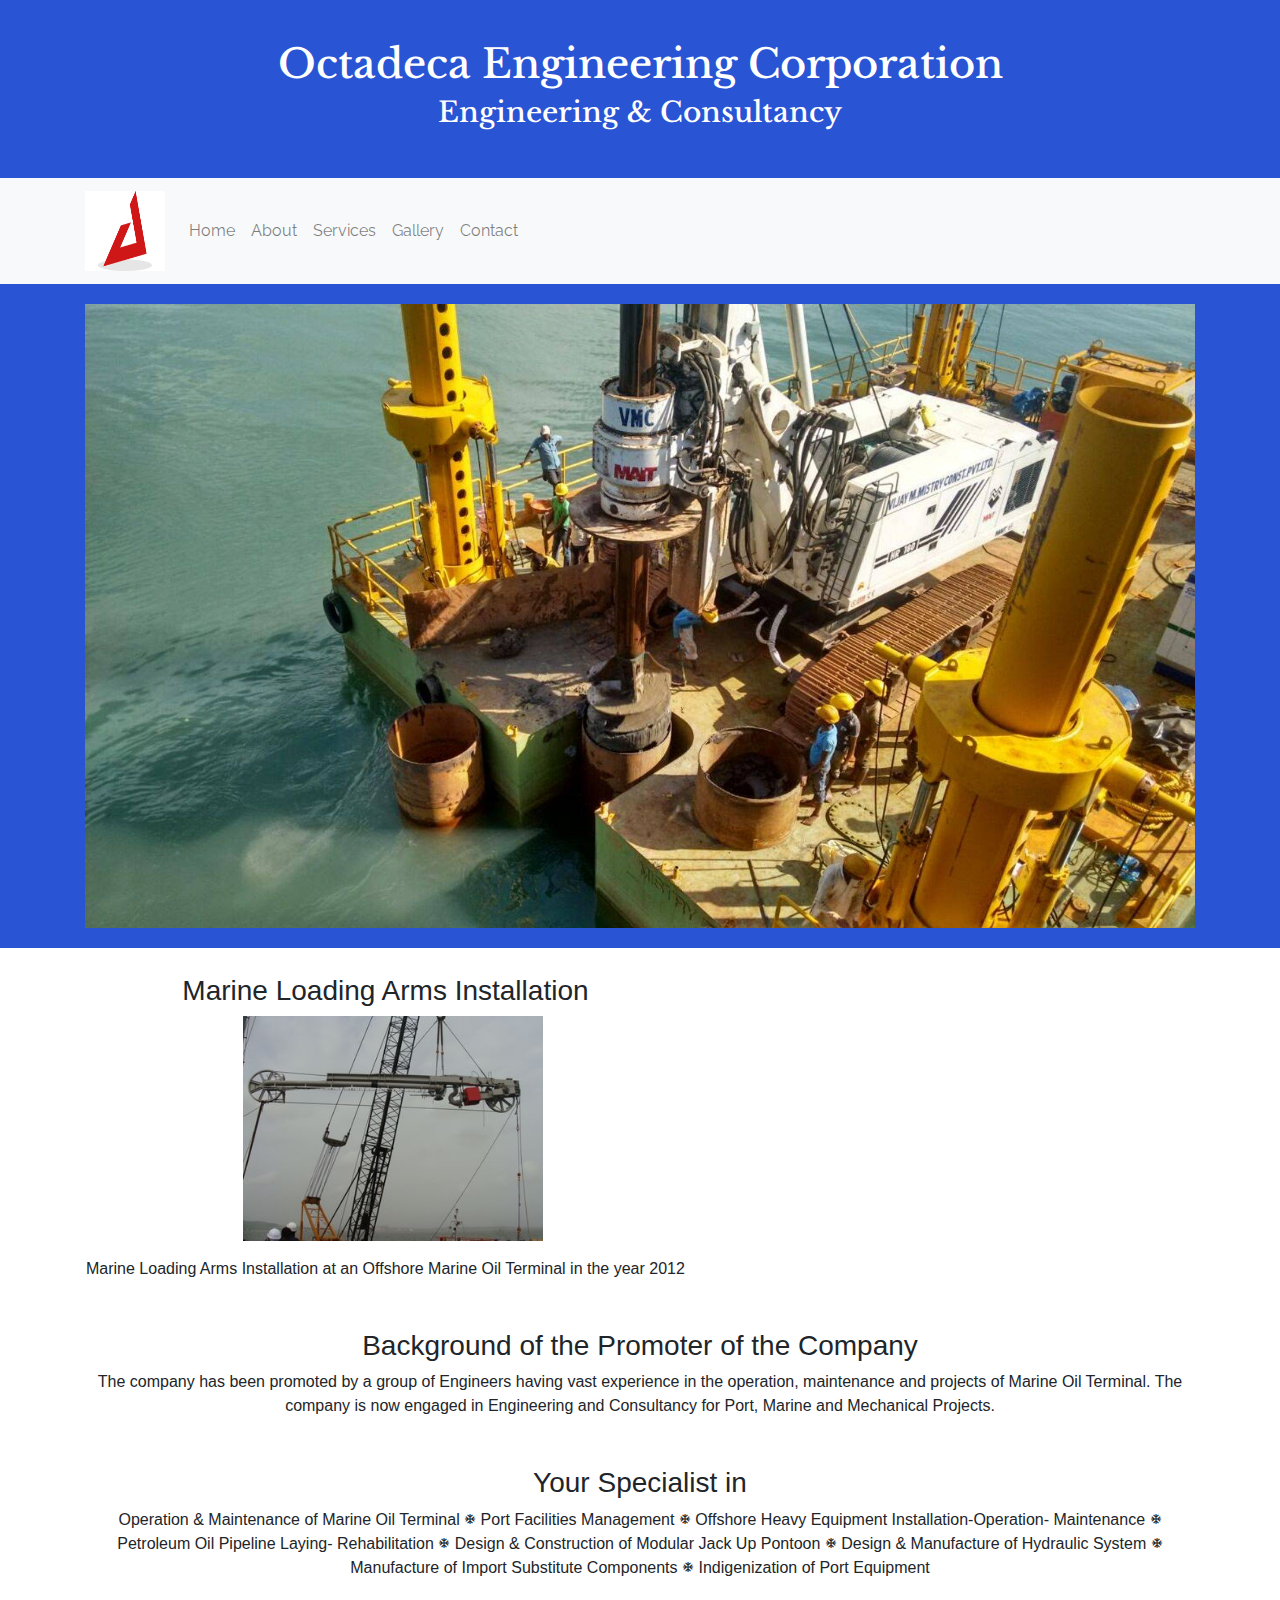
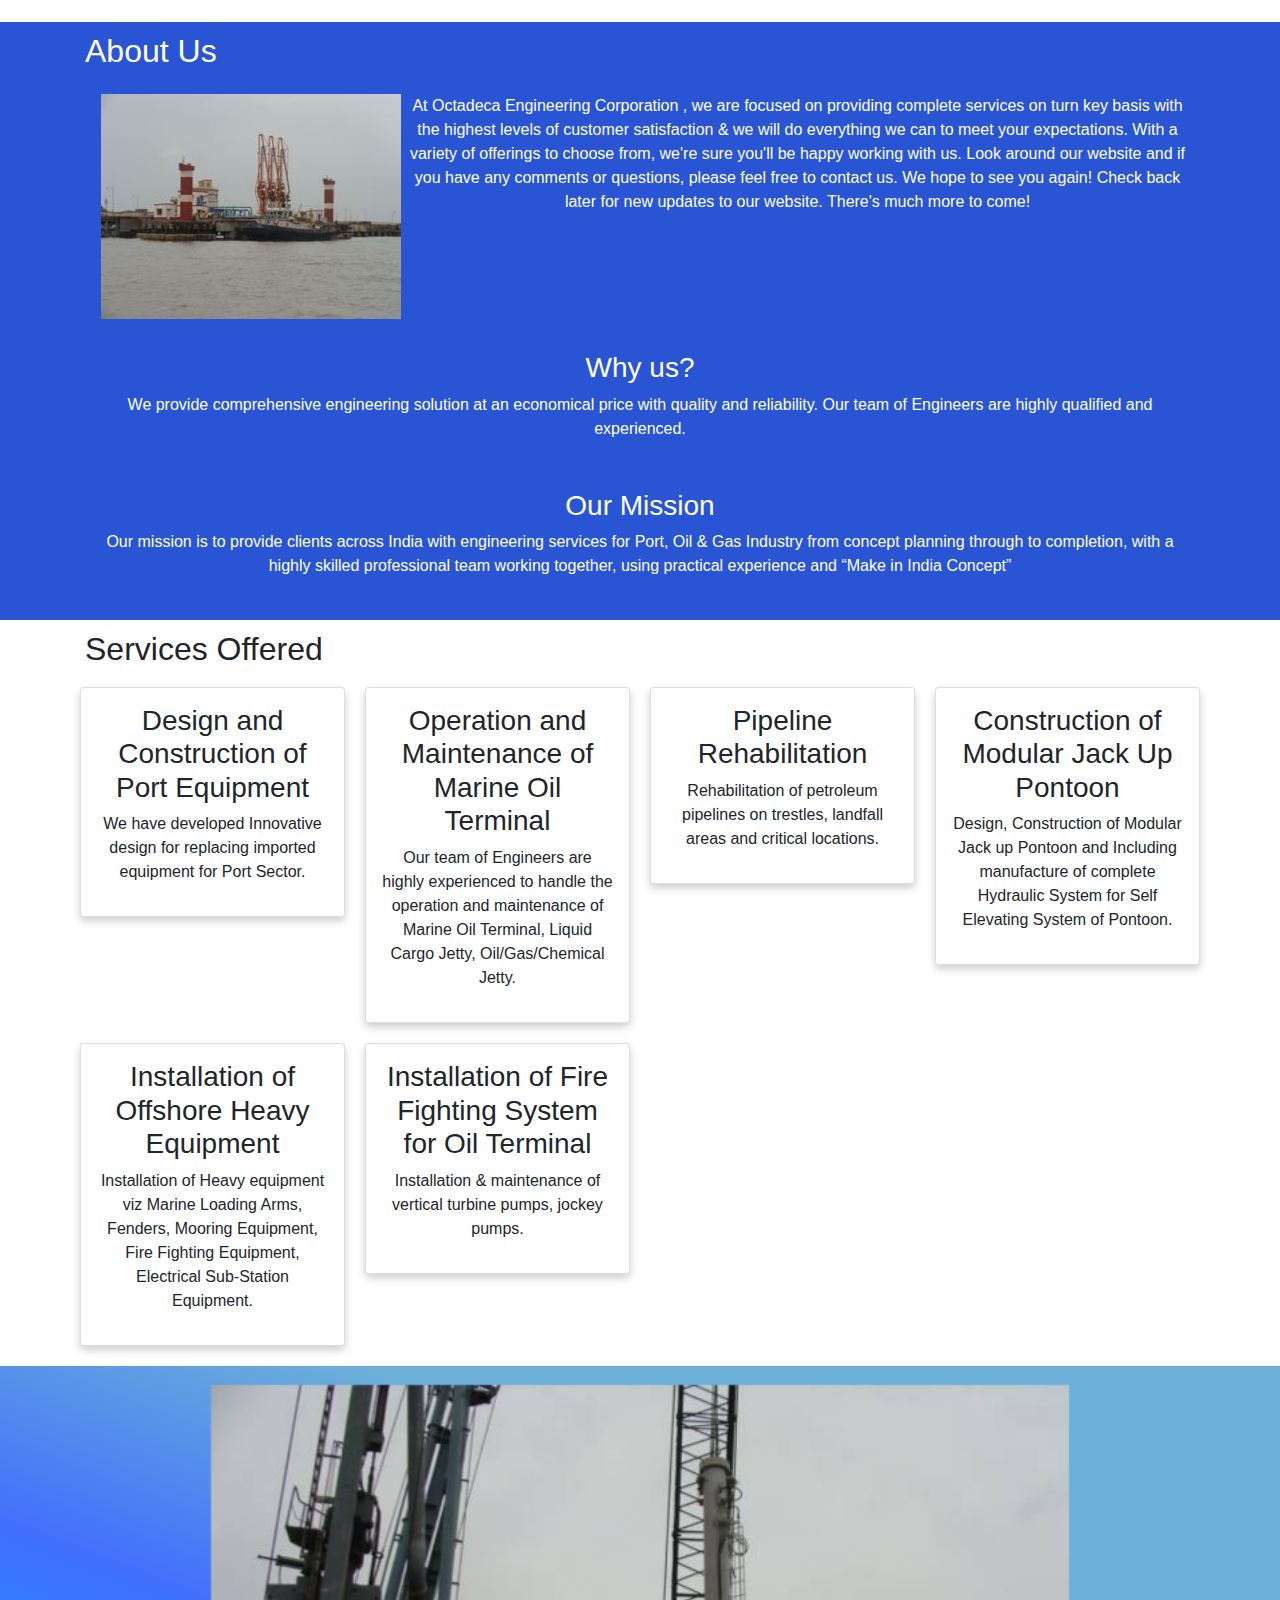
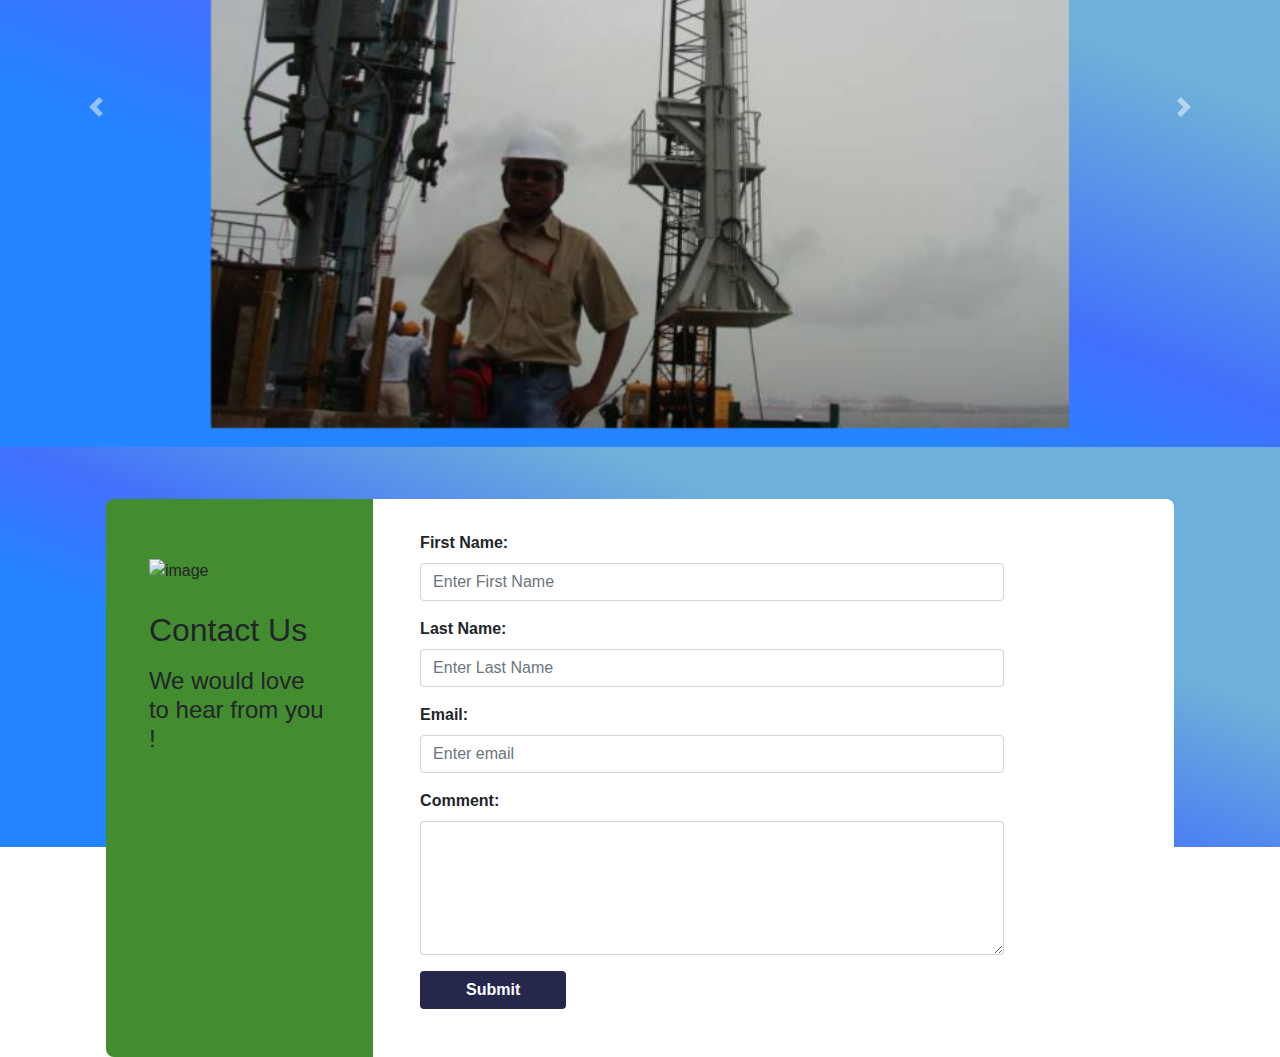
==== index.html @ ce5fb272 "updates" ====
<!DOCTYPE html>
<html lang="en-IN">

  <head>
    <link rel="icon" href="img\logo.GIF" type="image/x-icon" />
    <link rel="stylesheet" type="text/css" href="/css/style.css" />
    <!-- Google Materialize Icons-->
    <link
      href="https://fonts.googleapis.com/icon?family=Material+Icons|Material+Icons+Outlined|Material+Icons+Two+Tone|Material+Icons+Round|Material+Icons+Sharp"
      rel="stylesheet" />
    <!-- Google fonts -->
    <link
      href="https://fonts.googleapis.com/css2?family=Libre+Baskerville:ital,wght@0,400;0,700;1,400&family=Raleway:wght@300;400;600;900&display=swap"
      rel="stylesheet">

    <!-- css -->
    <link rel="stylesheet" href="https://maxcdn.bootstrapcdn.com/bootstrap/4.0.0/css/bootstrap.min.css"
      integrity="sha384-Gn5384xqQ1aoWXA+058RXPxPg6fy4IWvTNh0E263XmFcJlSAwiGgFAW/dAiS6JXm" crossorigin="anonymous">
    <link href="https://maxcdn.bootstrapcdn.com/bootstrap/4.1.1/css/bootstrap.min.css" rel="stylesheet"
      id="bootstrap-css">
    <link rel="stylesheet" href="style.css">

    <!-- fontawesome -->
    <link rel="stylesheet" href="https://use.fontawesome.com/releases/v5.13.1/css/all.css"
      integrity="sha384-xxzQGERXS00kBmZW/6qxqJPyxW3UR0BPsL4c8ILaIWXva5kFi7TxkIIaMiKtqV1Q" crossorigin="anonymous">

    <title>Octadeca Engineering Corporation</title>
    <meta charset="UTF-8" />
    <meta name="description" content="Business website" />
    <meta name="keywords" content="Octadeca, Engineering, Consultancy" />
    <meta name="author" content="imagine wolf tech" />
    <meta name="viewport" content="width=device-width, initial-scale=1.0" />
  </head>

  <body>

    <!-- Heading bar-->
    <div class="bluebg">
      <header id="home" class="container center ">
        <h1>Octadeca Engineering Corporation</h1>
        <h3>Engineering & Consultancy</h3>
      </header>
    </div>

    <!-- Nav bar -->
    <nav class="navbar navbar-expand-lg navbar-light bg-light">
      <div class="container">
        <a class="navbar-brand" href="#"><img src="img\logo.GIF" width="80" height="80" class="d-inline-block align-top"
            alt=""></a>
        <button class="navbar-toggler" type="button" data-toggle="collapse" data-target="#navbarNav"
          aria-controls="navbarNav" aria-expanded="false" aria-label="Toggle navigation">
          <span class="navbar-toggler-icon"></span>
        </button>
        <div class="collapse navbar-collapse" id="navbarNav">
          <ul class="navbar-nav">
            <li class="nav-item">
              <a class="nav-link" href="#home">Home</a>
            </li>
            <li class="nav-item">
              <a class="nav-link" href="#about">About</a>
            </li>
            <li class="nav-item">
              <a class="nav-link" href="#services">Services</a>
            </li>
            <li class="nav-item">
              <a class="nav-link" href="#gallery">Gallery</a>
            </li>
            <li class="nav-item">
              <a class="nav-link" href="#contact">Contact</a>
            </li>
          </ul>
        </div>
      </div>
    </nav>

    <!-- Home Image-->
    <div class="bluebg">
      <div class="container ">
        <img src="img\home.jpg" alt="home" class="hero-image">
      </div>
    </div>

    <!-- Home Block-->
    <div class="whitebg">
      <div class="container ">

        <div class="row">
          <div class="element">
            <h3>Marine Loading Arms Installation</h3>
            <p><img src="img\mlai.jpg" alt="" style="width:50%;height:auto;margin-left:15px;">
            <figcaption>Marine
              Loading Arms Installation at an Offshore Marine Oil Terminal in the year 2012</figcaption>
            </p>
          </div>
          <div class="element">
            <h3>Background of the Promoter of the Company</h3>
            <p>The company has been promoted by a group of Engineers having vast experience in the operation,
              maintenance
              and
              projects of Marine Oil Terminal. The company is now engaged in Engineering and Consultancy for Port,
              Marine
              and
              Mechanical Projects.</p>
          </div>

          <div class="element">
            <h3>Your Specialist in</h3>
            <p>Operation & Maintenance of Marine Oil Terminal <i class="material-icons sharp md-12">ac_unit</i> Port
              Facilities Management <i class="material-icons sharp md-12">ac_unit</i> Offshore Heavy Equipment
              Installation-Operation- Maintenance <i class="material-icons sharp md-12">ac_unit</i> Petroleum Oil
              Pipeline Laying- Rehabilitation <i class="material-icons sharp md-12">ac_unit</i> Design & Construction
              of Modular Jack Up Pontoon <i class="material-icons sharp md-12">ac_unit</i> Design & Manufacture of
              Hydraulic System <i class="material-icons sharp md-12">ac_unit</i> Manufacture of Import Substitute
              Components
              <i class="material-icons sharp md-12">ac_unit</i> Indigenization of Port Equipment</p>
          </div>
        </div>
      </div>
    </div>

    <!-- About Block-->
    <div class="bluebg">
      <div id="about" class="container">
        <h2>About Us</h2>
        <div class="row">
          <div class="elementblue">
            <p><img class="img-left" src="img\about.jpg" alt="" style="width:auto;height:auto;margin-left:15px;">At
              Octadeca
              Engineering Corporation , we are focused on providing complete services on turn key basis with
              the
              highest levels of customer satisfaction & we will do everything we can to meet your

              expectations. With a variety of offerings to choose from, we're sure you'll be happy working with us. Look
              around our website and if you have any comments or questions, please feel free to contact us. We hope to
              see
              you
              again! Check back later for new updates to our website. There's much more to come!</p>
          </div>

          <div class="elementblue">
            <h3>Why us?</h3>
            <p>We provide comprehensive engineering solution at an economical price with quality and reliability. Our
              team
              of
              Engineers are highly qualified and experienced.</p>
          </div>

          <div class="elementblue">
            <h3>Our Mission</h3>
            <p>Our mission is to provide clients across India with engineering services for Port, Oil & Gas Industry
              from
              concept planning through to completion, with a highly skilled professional team working together, using
              practical experience and “Make in India Concept”</p>
          </div>
        </div>
      </div>
    </div>

    <!-- Services Block-->
    <div class="whitebg">
      <div id="services" class="container">
        <h2>Services Offered</h2>
        <div class="row">
          <div class="column">
            <div class="card">
              <h3>Design and Construction of Port Equipment</h3>
              <p>We have developed Innovative design for replacing imported equipment for Port Sector.</p>
            </div>
          </div>
          <div class="column">
            <div class="card">
              <h3>Operation and Maintenance of Marine Oil Terminal</h3>
              <p>Our team of Engineers are highly experienced to handle the operation and maintenance of Marine Oil
                Terminal, Liquid Cargo Jetty, Oil/Gas/Chemical Jetty.</p>
            </div>
          </div>
          <div class="column">
            <div class="card">
              <h3>Pipeline Rehabilitation</h3>
              <p>Rehabilitation of petroleum pipelines on trestles, landfall areas and critical locations.</p>
            </div>
          </div>
          <div class="column">
            <div class="card">
              <h3>Construction of Modular Jack Up Pontoon</h3>
              <p>Design, Construction of Modular Jack up Pontoon and Including manufacture of complete Hydraulic System
                for Self
                Elevating System of Pontoon.</p>
            </div>
          </div>
        </div>
        <div class="row">
          <div class="column">
            <div class="card">
              <h3>Installation of Offshore Heavy Equipment</h3>
              <p>Installation of Heavy equipment viz Marine Loading Arms, Fenders, Mooring Equipment, Fire Fighting
                Equipment,
                Electrical Sub-Station Equipment.</p>
            </div>
          </div>
          <div class="column">
            <div class="card">
              <h3>Installation of Fire Fighting System for Oil Terminal</h3>
              <p>Installation & maintenance of vertical turbine pumps, jockey pumps.</p>
            </div>
          </div>
        </div>
      </div>

    </div>
    </div>

    <!-- gallery -->
    <section id="gallery">
      <div id="gallery-selder" class="carousel slide" data-ride="carousel">
        <div class="carousel-inner">
          <div class="carousel-item active">
            <img class="" src="img\Marine Oil Terminal\mot1.jpg" alt="">
          </div>
          <div class="carousel-item">
            <img class="gallery-text-1" src="img\Marine Oil Terminal\mot2.jpg" alt="">
          </div>
          <div class="carousel-item">
            <img class="gallery-text-1" src="img\Marine Oil Terminal\mot3.jpg" alt="">
          </div>
          <div class="carousel-item">
            <img class="gallery-text" src="img\Marine Oil Terminal\mot4.jpg" alt="">
          </div>
        </div>
        <a class="carousel-control-prev" href="#gallery-silder" role="button" data-slide="prev">
          <span class="carousel-control-prev-icon"></span>
          <span class="sr-only">Previous</span>
        </a>
        <a class="carousel-control-next" href="#gallery-silder" role="button" data-slide="next">
          <span class="carousel-control-next-icon"></span>
          <span class="sr-only">Next</span>
        </a>
    </section>

    <!-- contact form -->
    <section id="contact">
      <div class="container contact">
        <div class="row">
          <div class="col-md-3">
            <div class="contact-info">
              <img src="https://image.ibb.co/kUASdV/contact-image.png" alt="image" />
              <h2>Contact Us</h2>
              <h4>We would love to hear from you !</h4>
            </div>
          </div>
          <div class="col-md-9">
            <div class="contact-form">
              <div class="form-group">
                <label class="control-label col-sm-2" for="fname">First Name:</label>
                <div class="col-sm-10">
                  <input type="text" class="form-control" id="fname" placeholder="Enter First Name" name="fname">
                </div>
              </div>
              <div class="form-group">
                <label class="control-label col-sm-2" for="lname">Last Name:</label>
                <div class="col-sm-10">
                  <input type="text" class="form-control" id="lname" placeholder="Enter Last Name" name="lname">
                </div>
              </div>
              <div class="form-group">
                <label class="control-label col-sm-2" for="email">Email:</label>
                <div class="col-sm-10">
                  <input type="email" class="form-control" id="email" placeholder="Enter email" name="email">
                </div>
              </div>
              <div class="form-group">
                <label class="control-label col-sm-2" for="comment">Comment:</label>
                <div class="col-sm-10">
                  <textarea class="form-control" rows="5" id="comment"></textarea>
                </div>
              </div>
              <div class="form-group">
                <div class="col-sm-offset-2 col-sm-10">
                  <button type="submit" class="btn btn-default">Submit</button>
                </div>
              </div>
            </div>
          </div>
        </div>
      </div>
    </section>

    <footer>

    </footer>


    <!-- script  -->
    <script src="https://code.jquery.com/jquery-3.2.1.slim.min.js"
      integrity="sha384-KJ3o2DKtIkvYIK3UENzmM7KCkRr/rE9/Qpg6aAZGJwFDMVNA/GpGFF93hXpG5KkN"
      crossorigin="anonymous"></script>
    <script src="https://cdnjs.cloudflare.com/ajax/libs/popper.js/1.12.9/umd/popper.min.js"
      integrity="sha384-ApNbgh9B+Y1QKtv3Rn7W3mgPxhU9K/ScQsAP7hUibX39j7fakFPskvXusvfa0b4Q"
      crossorigin="anonymous"></script>
    <script src="https://maxcdn.bootstrapcdn.com/bootstrap/4.0.0/js/bootstrap.min.js"
      integrity="sha384-JZR6Spejh4U02d8jOt6vLEHfe/JQGiRRSQQxSfFWpi1MquVdAyjUar5+76PVCmYl"
      crossorigin="anonymous"></script>
    <script src="https://maxcdn.bootstrapcdn.com/bootstrap/4.1.1/js/bootstrap.min.js"></script>
    <script src="https://cdnjs.cloudflare.com/ajax/libs/jquery/3.2.1/jquery.min.js"></script>
  </body>

</html>
---- css/style.css ----
/* nav-bar */
.navbar {
  background-color: #fff;
}

.nav-item {
  font-family: "Libre Baskerville", serif;
}

/* gallery section */
#gallery {
  background: linear-gradient(21deg, #2584ff 31%, #4270fc 45%, #6db0d9 70%);
  text-align: center;
  width: auto;
  height: auto;
}

#gallery img {
  padding: 1.5%;
  width: 70%;
  height: 70%;
}

/* contact form */
#contact {
  background: linear-gradient(21deg, #2584ff 31%, #4270fc 45%, #6db0d9 70%);
}

.contact {
  padding: 4%;
  height: 400px;
}

.col-md-3 {
  background: #448C30;
  padding: 4%;
  border-top-left-radius: 0.5rem;
  border-bottom-left-radius: 0.5rem;
}

.contact-info {
  margin-top: 10%;
}

.contact-info img {
  margin-bottom: 15%;
}

.contact-info h2 {
  margin-bottom: 10%;
}

.col-md-9 {
  background: #fff;
  padding: 3%;
  border-top-right-radius: 0.5rem;
  border-bottom-right-radius: 0.5rem;
}

.contact-form label {
  font-weight: 600;
}

.contact-form button {
  background: #25274d;
  color: #fff;
  font-weight: 600;
  width: 25%;
}

.contact-form button:focus {
  box-shadow: none;
}

* {
  box-sizing: border-box;
}

body, html {
  height: 100%;
  margin: 0;
}

.whitebg {
  background-color: #ffffff;
  padding: 10px 0;
}

.bluebg {
  background-color: #2955d5;
  color: #ffffff;
  padding: 10px 0;
}

.content {
  margin-left: 15%;
  padding: 1%;
}

.right {
  text-align: right;
}

.left {
  text-align: left;
}

.center {
  text-align: center;
}

header {
  font-family: "Libre Baskerville", serif;
  padding: 30px;
}

/* Float four columns side by side */
.column {
  float: left;
  width: 25%;
  height: auto;
  padding: 10px 10px;
}

/* Remove extra left and right margins, due to padding in columns */
.row {
  margin: 0 -5px;
}

/* Clear floats after the columns */
.row:after {
  content: "";
  display: table;
  clear: both;
}

/* Style the counter cards */
.card {
  box-shadow: 0 4px 8px 0 rgba(0, 0, 0, 0.2);
  padding: 16px;
  text-align: center;
  background-color: #f1f1f1;
}

@media screen and (max-width: 1080px) {
  .column {
    width: 100%;
    display: block;
    margin-bottom: 20px;
  }
}
.element {
  padding: 16px;
  text-align: center;
  background-color: #ffffff;
}

.elementblue {
  padding: 16px;
  text-align: center;
  background-color: #2955d5;
}

.hero-image {
  width: 100%;
  padding: 10px 0;
  position: relative;
}

.img-right {
  float: right;
}

.img-left {
  float: left;
}

.sharp.md-12 {
  font-size: 12px;
}

/*# sourceMappingURL=style.css.map */
---- style.css ----
/* nav-bar */
.navbar {
  background-color: #fff;
}

.nav-item {
  font-family: 'Raleway', sans-serif;
}

/* gallery section */
#gallery {
  background: linear-gradient(21deg, rgba(37,132,255,1) 31%, rgba(66,112,252,1) 45%, rgba(109,176,217,1) 70%);
  text-align: center;
  width: auto;
  height: auto;
}

#gallery img {
  padding: 1.5%;
  width: 70%;
  height: 70%;
}

/* contact form */
#contact {
  background: linear-gradient(21deg, rgba(37,132,255,1) 31%, rgba(66,112,252,1) 45%, rgba(109,176,217,1) 70%);
}

.contact{
  padding: 4%;
  height: 400px;
}
.col-md-3{
  background: #448C30;
  padding: 4%;
  border-top-left-radius: 0.5rem;
  border-bottom-left-radius: 0.5rem;
}
.contact-info{
  margin-top:10%;
}
.contact-info img{
  margin-bottom: 15%;
}
.contact-info h2{
  margin-bottom: 10%;
}
.col-md-9{
  background: #fff;
  padding: 3%;
  border-top-right-radius: 0.5rem;
  border-bottom-right-radius: 0.5rem;
}
.contact-form label{
  font-weight:600;
}
.contact-form button{
  background: #25274d;
  color: #fff;
  font-weight: 600;
  width: 25%;
}
.contact-form button:focus{
  box-shadow:none;
}
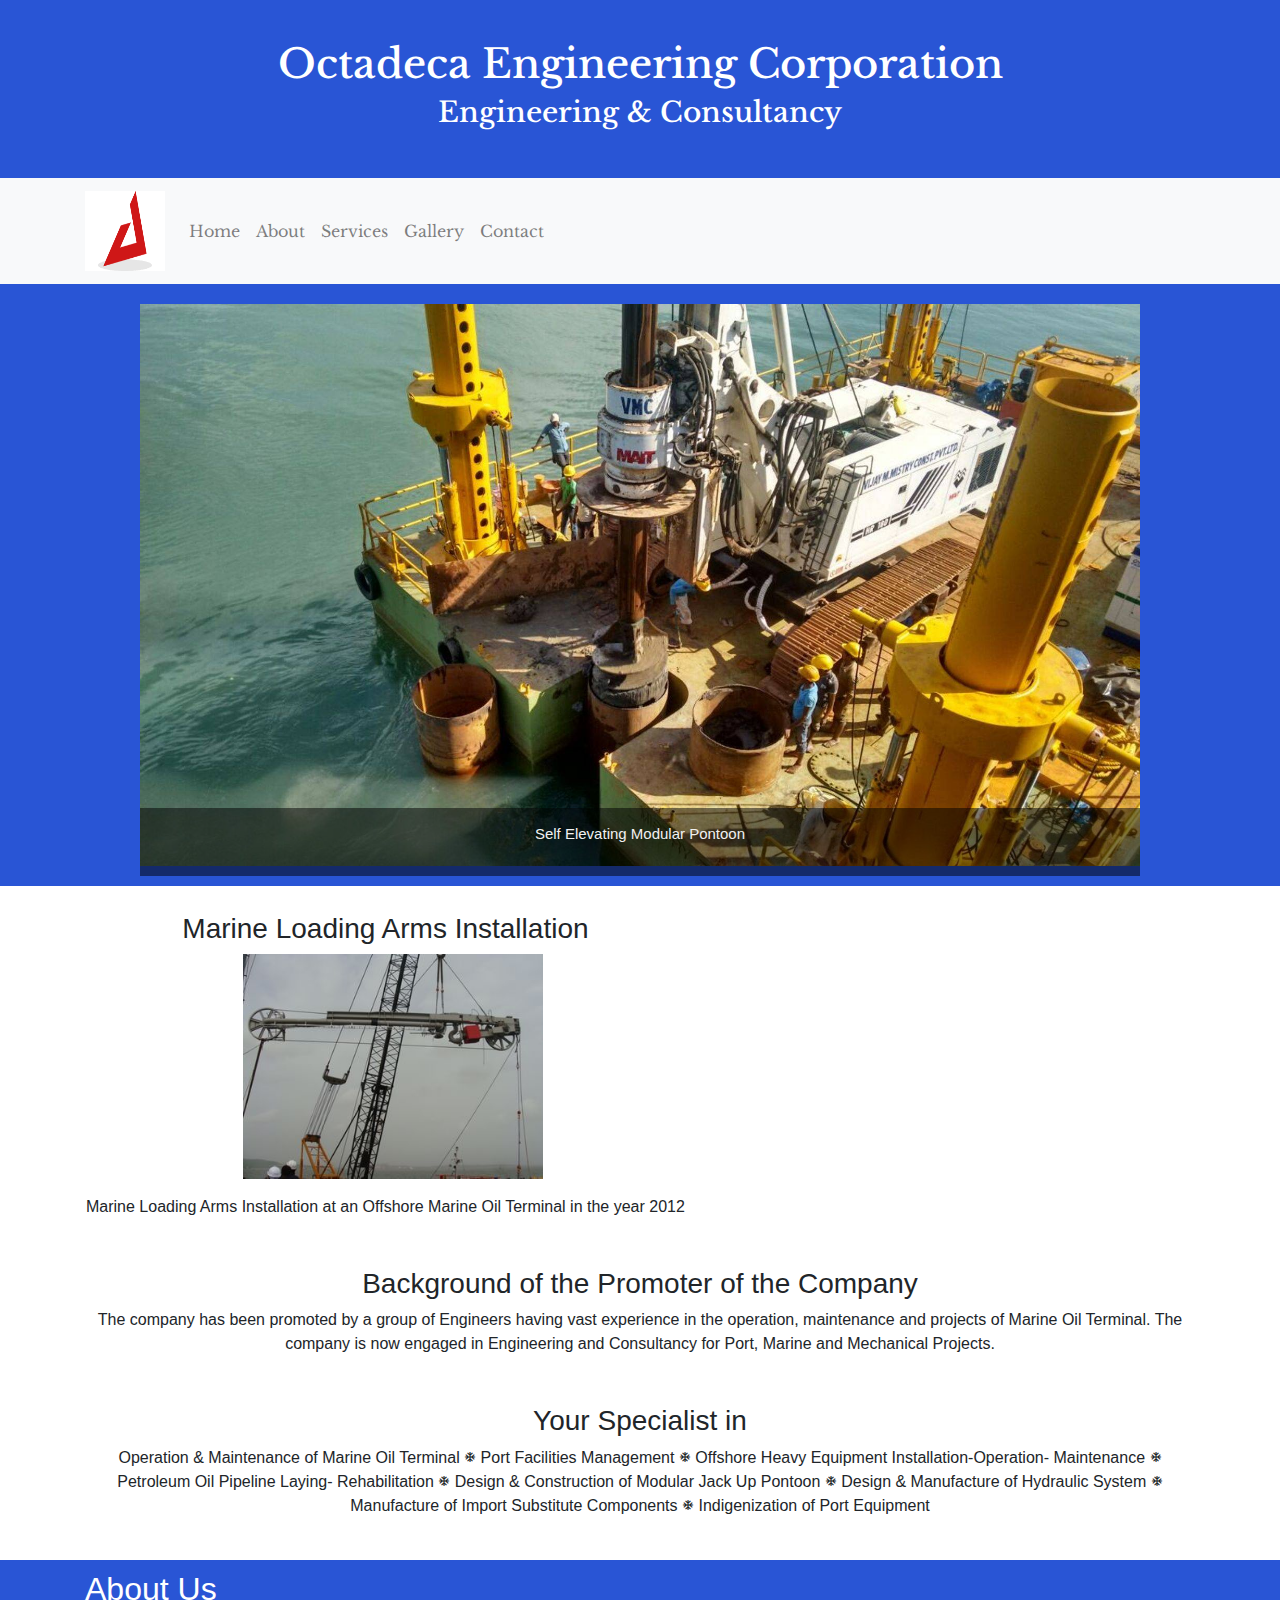
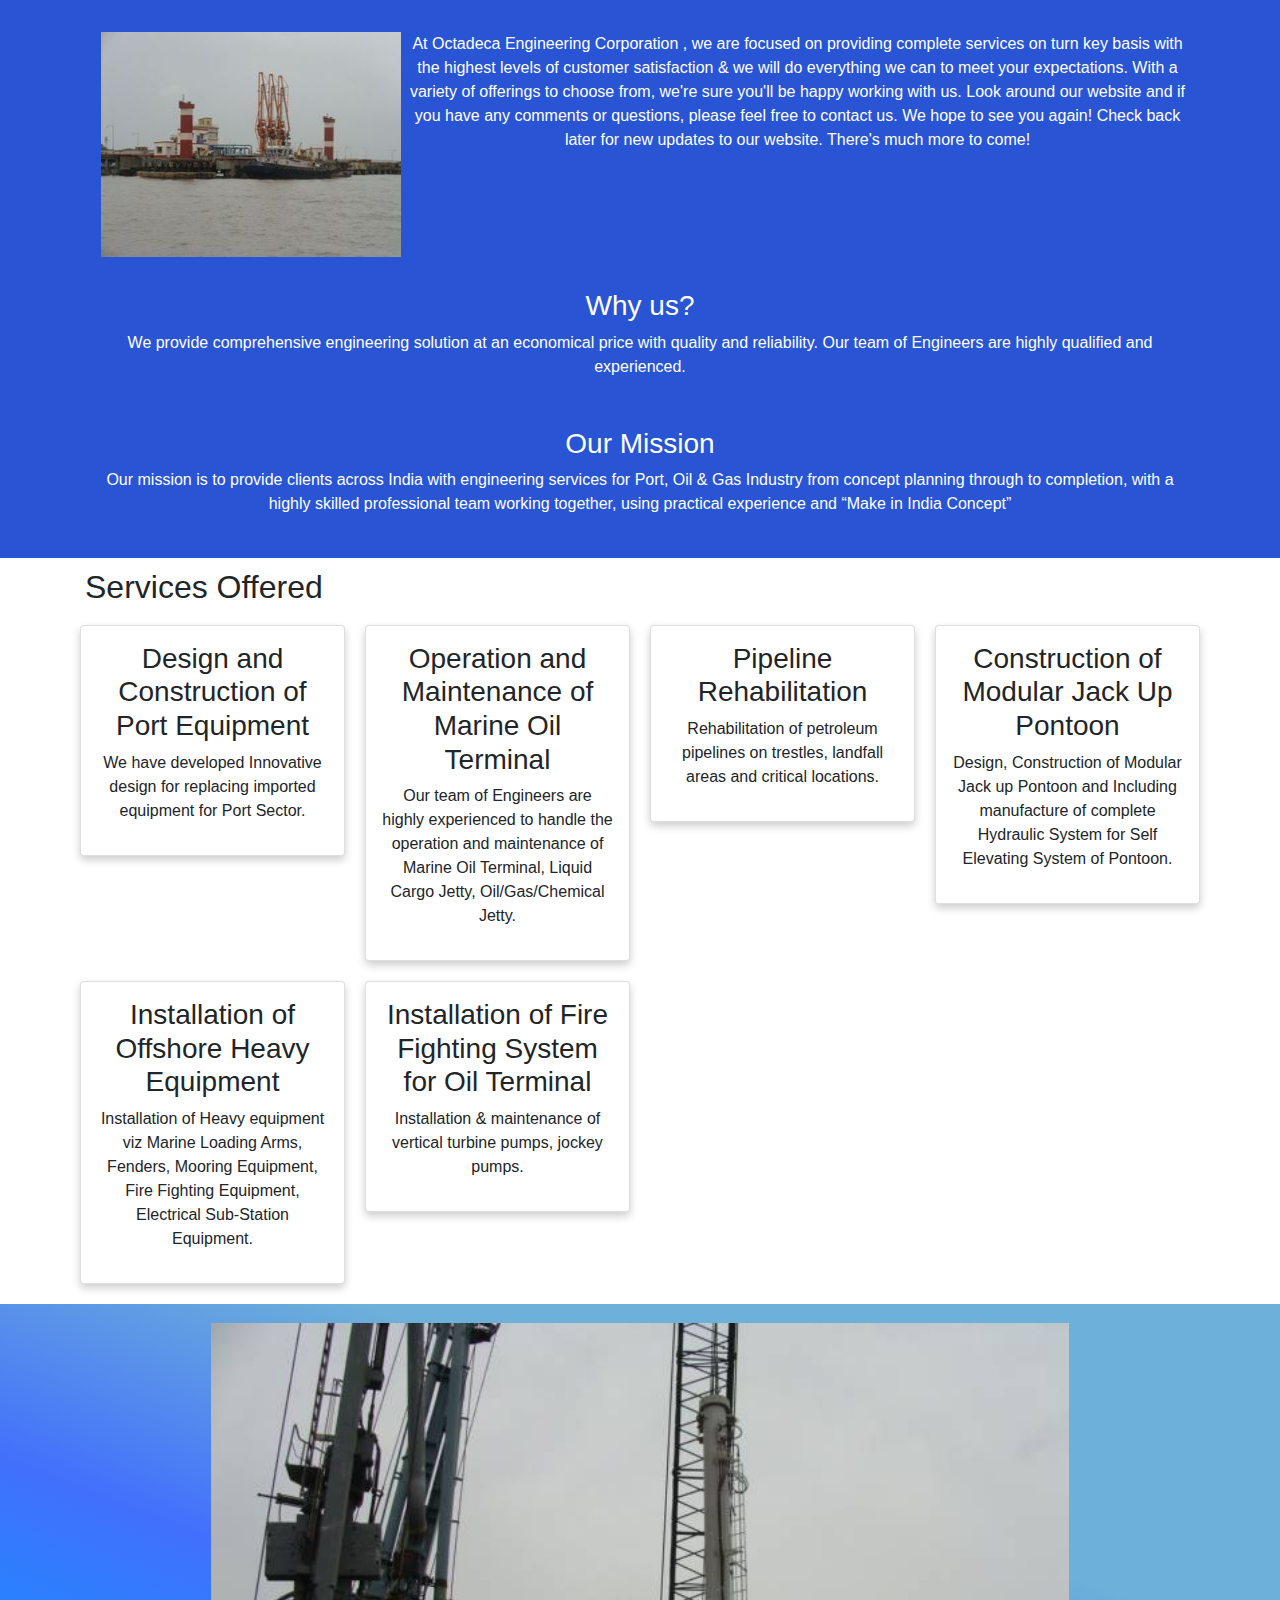
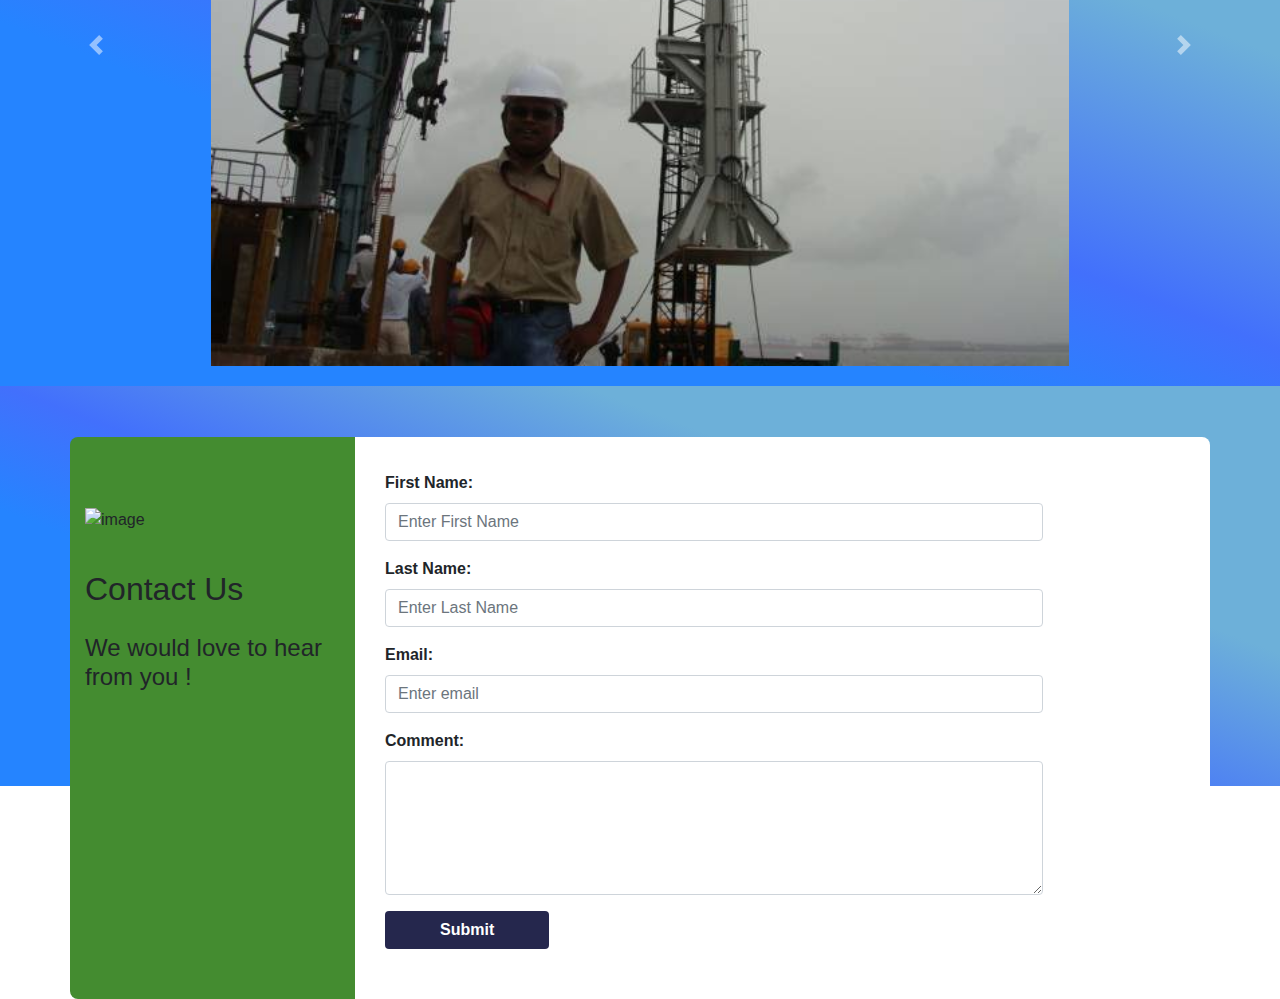
==== commit f158d6ae: "update" ====
--- a/index.html
+++ b/index.html
@@ -75,8 +75,12 @@
 
     <!-- Home Image-->
     <div class="bluebg">
-      <div class="container ">
+      <div class="img-container ">
         <img src="img\home.jpg" alt="home" class="hero-image">
+        <div class="img-text">
+          <p>Self Elevating Modular  Pontoon</p>
+        </div>
+        
       </div>
     </div>
 
@@ -194,8 +198,7 @@
             <div class="card">
               <h3>Installation of Offshore Heavy Equipment</h3>
               <p>Installation of Heavy equipment viz Marine Loading Arms, Fenders, Mooring Equipment, Fire Fighting
-                Equipment,
-                Electrical Sub-Station Equipment.</p>
+                Equipment, Electrical Sub-Station Equipment.</p>
             </div>
           </div>
           <div class="column">
--- a/css/style.css
+++ b/css/style.css
@@ -97,18 +97,6 @@
   padding: 1%;
 }
 
-.right {
-  text-align: right;
-}
-
-.left {
-  text-align: left;
-}
-
-.center {
-  text-align: center;
-}
-
 header {
   font-family: "Libre Baskerville", serif;
   padding: 30px;
@@ -142,13 +130,6 @@
   background-color: #f1f1f1;
 }
 
-@media screen and (max-width: 1080px) {
-  .column {
-    width: 100%;
-    display: block;
-    margin-bottom: 20px;
-  }
-}
 .element {
   padding: 16px;
   text-align: center;
@@ -179,4 +160,34 @@
   font-size: 12px;
 }
 
+.img-container {
+  max-width: 1000px;
+  position: relative;
+  margin: auto;
+}
+
+.img-text {
+  position: absolute;
+  background: black;
+  background: rgba(0, 0, 0, 0.5);
+  color: #f1f1f1;
+  font-size: 15px;
+  padding: 15px;
+  bottom: 0px;
+  width: 100%;
+  text-align: center;
+}
+
+.right {
+  text-align: right;
+}
+
+.left {
+  text-align: left;
+}
+
+.center {
+  text-align: center;
+}
+
 /*# sourceMappingURL=style.css.map */
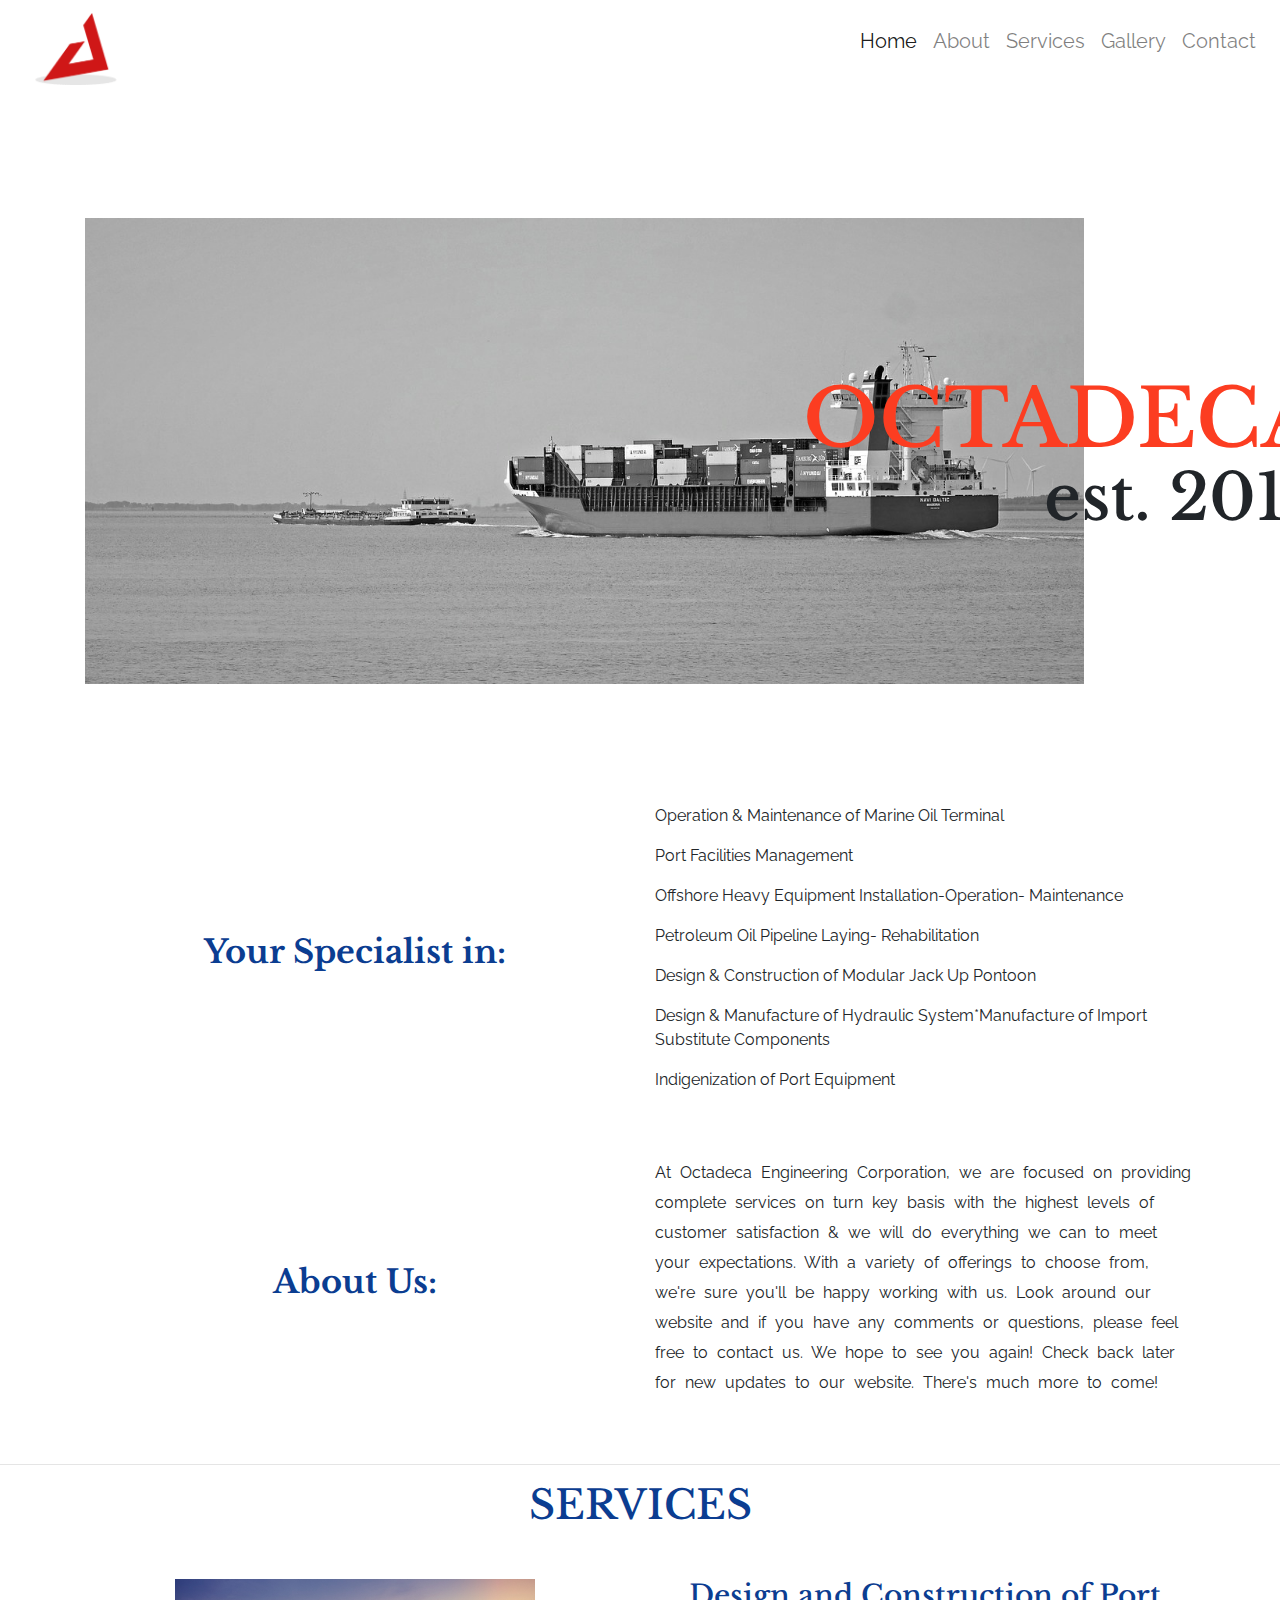
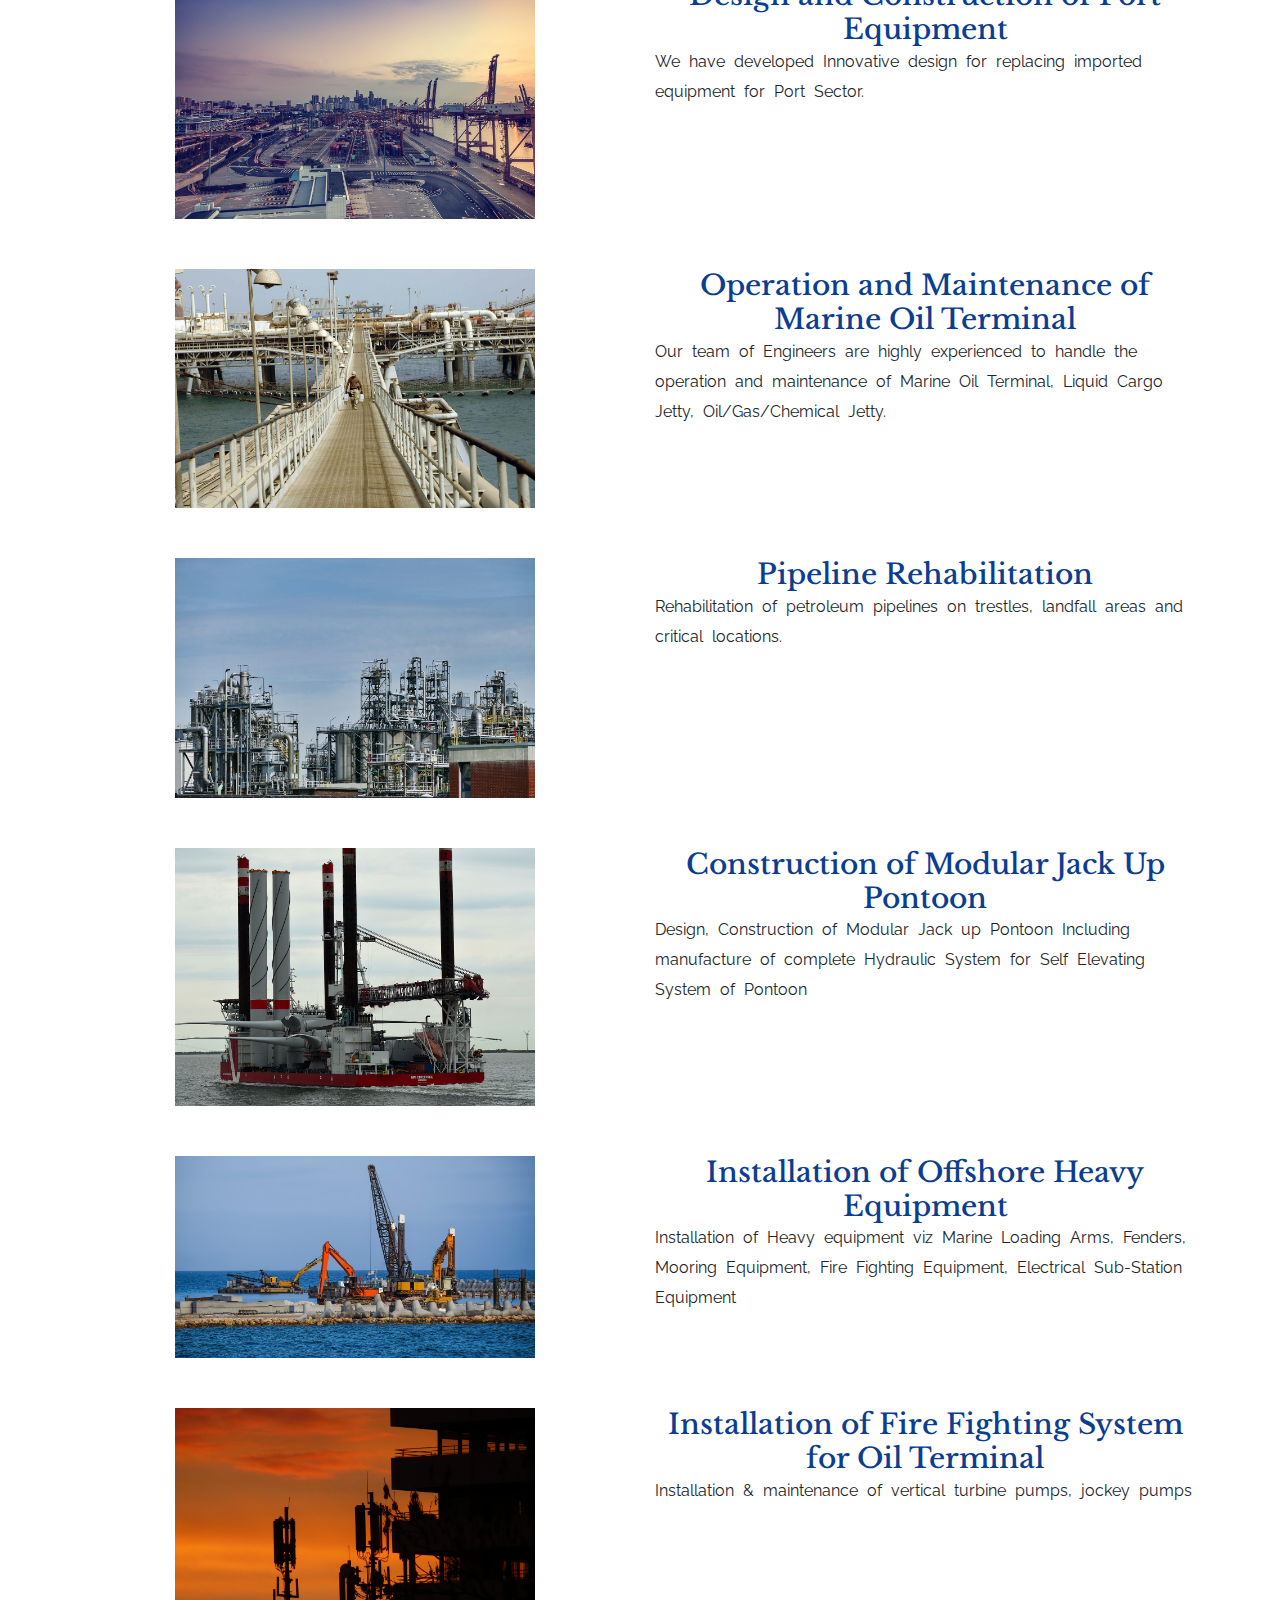
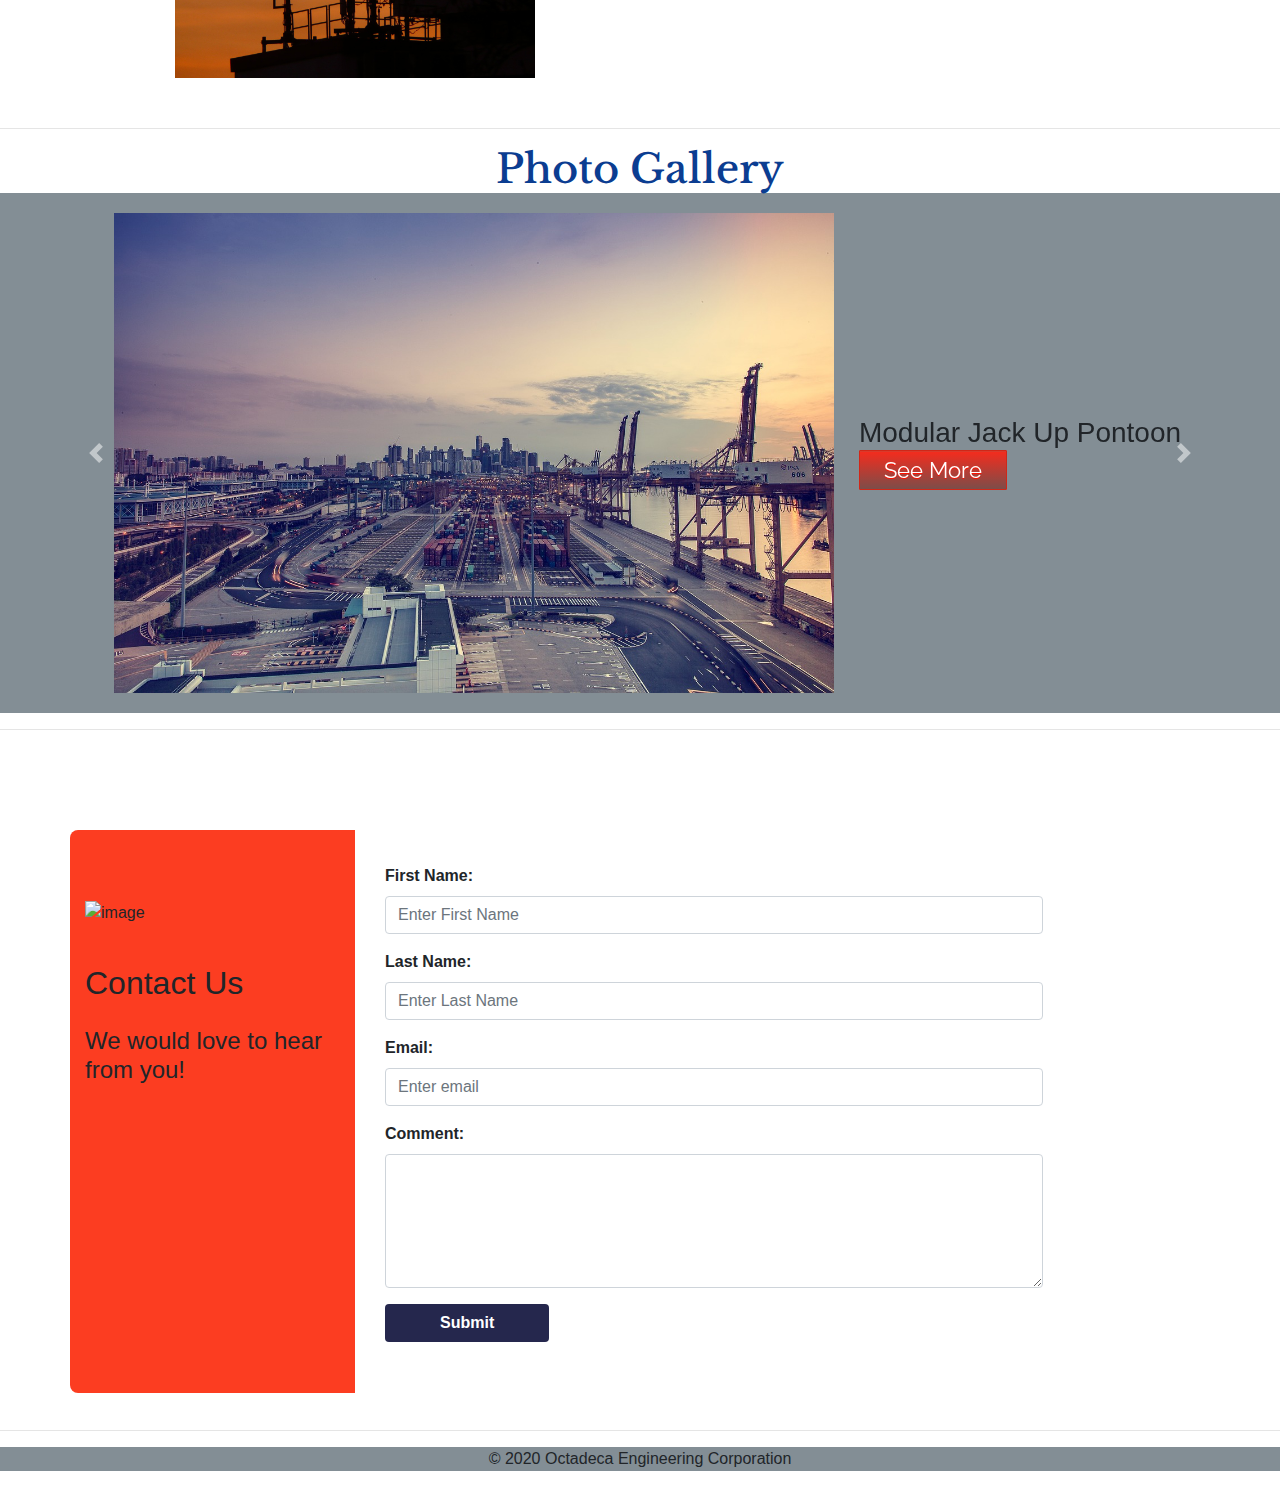
==== commit 979cf783: "Final Front End site without captcha" ====
--- a/index.html
+++ b/index.html
@@ -1,310 +1,264 @@
-<!DOCTYPE html>
-<html lang="en-IN">
-
-  <head>
-    <link rel="icon" href="img\logo.GIF" type="image/x-icon" />
-    <link rel="stylesheet" type="text/css" href="/css/style.css" />
-    <!-- Google Materialize Icons-->
-    <link
-      href="https://fonts.googleapis.com/icon?family=Material+Icons|Material+Icons+Outlined|Material+Icons+Two+Tone|Material+Icons+Round|Material+Icons+Sharp"
-      rel="stylesheet" />
-    <!-- Google fonts -->
-    <link
-      href="https://fonts.googleapis.com/css2?family=Libre+Baskerville:ital,wght@0,400;0,700;1,400&family=Raleway:wght@300;400;600;900&display=swap"
-      rel="stylesheet">
-
-    <!-- css -->
-    <link rel="stylesheet" href="https://maxcdn.bootstrapcdn.com/bootstrap/4.0.0/css/bootstrap.min.css"
-      integrity="sha384-Gn5384xqQ1aoWXA+058RXPxPg6fy4IWvTNh0E263XmFcJlSAwiGgFAW/dAiS6JXm" crossorigin="anonymous">
-    <link href="https://maxcdn.bootstrapcdn.com/bootstrap/4.1.1/css/bootstrap.min.css" rel="stylesheet"
-      id="bootstrap-css">
-    <link rel="stylesheet" href="style.css">
-
-    <!-- fontawesome -->
-    <link rel="stylesheet" href="https://use.fontawesome.com/releases/v5.13.1/css/all.css"
-      integrity="sha384-xxzQGERXS00kBmZW/6qxqJPyxW3UR0BPsL4c8ILaIWXva5kFi7TxkIIaMiKtqV1Q" crossorigin="anonymous">
-
-    <title>Octadeca Engineering Corporation</title>
-    <meta charset="UTF-8" />
-    <meta name="description" content="Business website" />
-    <meta name="keywords" content="Octadeca, Engineering, Consultancy" />
-    <meta name="author" content="imagine wolf tech" />
-    <meta name="viewport" content="width=device-width, initial-scale=1.0" />
-  </head>
-
-  <body>
-
-    <!-- Heading bar-->
-    <div class="bluebg">
-      <header id="home" class="container center ">
-        <h1>Octadeca Engineering Corporation</h1>
-        <h3>Engineering & Consultancy</h3>
-      </header>
-    </div>
-
-    <!-- Nav bar -->
-    <nav class="navbar navbar-expand-lg navbar-light bg-light">
-      <div class="container">
-        <a class="navbar-brand" href="#"><img src="img\logo.GIF" width="80" height="80" class="d-inline-block align-top"
-            alt=""></a>
-        <button class="navbar-toggler" type="button" data-toggle="collapse" data-target="#navbarNav"
-          aria-controls="navbarNav" aria-expanded="false" aria-label="Toggle navigation">
-          <span class="navbar-toggler-icon"></span>
-        </button>
-        <div class="collapse navbar-collapse" id="navbarNav">
-          <ul class="navbar-nav">
-            <li class="nav-item">
-              <a class="nav-link" href="#home">Home</a>
-            </li>
-            <li class="nav-item">
-              <a class="nav-link" href="#about">About</a>
-            </li>
-            <li class="nav-item">
-              <a class="nav-link" href="#services">Services</a>
-            </li>
-            <li class="nav-item">
-              <a class="nav-link" href="#gallery">Gallery</a>
-            </li>
-            <li class="nav-item">
-              <a class="nav-link" href="#contact">Contact</a>
-            </li>
-          </ul>
-        </div>
-      </div>
-    </nav>
-
-    <!-- Home Image-->
-    <div class="bluebg">
-      <div class="img-container ">
-        <img src="img\home.jpg" alt="home" class="hero-image">
-        <div class="img-text">
-          <p>Self Elevating Modular  Pontoon</p>
-        </div>
-        
-      </div>
-    </div>
-
-    <!-- Home Block-->
-    <div class="whitebg">
-      <div class="container ">
-
-        <div class="row">
-          <div class="element">
-            <h3>Marine Loading Arms Installation</h3>
-            <p><img src="img\mlai.jpg" alt="" style="width:50%;height:auto;margin-left:15px;">
-            <figcaption>Marine
-              Loading Arms Installation at an Offshore Marine Oil Terminal in the year 2012</figcaption>
-            </p>
-          </div>
-          <div class="element">
-            <h3>Background of the Promoter of the Company</h3>
-            <p>The company has been promoted by a group of Engineers having vast experience in the operation,
-              maintenance
-              and
-              projects of Marine Oil Terminal. The company is now engaged in Engineering and Consultancy for Port,
-              Marine
-              and
-              Mechanical Projects.</p>
-          </div>
-
-          <div class="element">
-            <h3>Your Specialist in</h3>
-            <p>Operation & Maintenance of Marine Oil Terminal <i class="material-icons sharp md-12">ac_unit</i> Port
-              Facilities Management <i class="material-icons sharp md-12">ac_unit</i> Offshore Heavy Equipment
-              Installation-Operation- Maintenance <i class="material-icons sharp md-12">ac_unit</i> Petroleum Oil
-              Pipeline Laying- Rehabilitation <i class="material-icons sharp md-12">ac_unit</i> Design & Construction
-              of Modular Jack Up Pontoon <i class="material-icons sharp md-12">ac_unit</i> Design & Manufacture of
-              Hydraulic System <i class="material-icons sharp md-12">ac_unit</i> Manufacture of Import Substitute
-              Components
-              <i class="material-icons sharp md-12">ac_unit</i> Indigenization of Port Equipment</p>
-          </div>
-        </div>
-      </div>
-    </div>
-
-    <!-- About Block-->
-    <div class="bluebg">
-      <div id="about" class="container">
-        <h2>About Us</h2>
-        <div class="row">
-          <div class="elementblue">
-            <p><img class="img-left" src="img\about.jpg" alt="" style="width:auto;height:auto;margin-left:15px;">At
-              Octadeca
-              Engineering Corporation , we are focused on providing complete services on turn key basis with
-              the
-              highest levels of customer satisfaction & we will do everything we can to meet your
-
-              expectations. With a variety of offerings to choose from, we're sure you'll be happy working with us. Look
-              around our website and if you have any comments or questions, please feel free to contact us. We hope to
-              see
-              you
-              again! Check back later for new updates to our website. There's much more to come!</p>
-          </div>
-
-          <div class="elementblue">
-            <h3>Why us?</h3>
-            <p>We provide comprehensive engineering solution at an economical price with quality and reliability. Our
-              team
-              of
-              Engineers are highly qualified and experienced.</p>
-          </div>
-
-          <div class="elementblue">
-            <h3>Our Mission</h3>
-            <p>Our mission is to provide clients across India with engineering services for Port, Oil & Gas Industry
-              from
-              concept planning through to completion, with a highly skilled professional team working together, using
-              practical experience and “Make in India Concept”</p>
-          </div>
-        </div>
-      </div>
-    </div>
-
-    <!-- Services Block-->
-    <div class="whitebg">
-      <div id="services" class="container">
-        <h2>Services Offered</h2>
-        <div class="row">
-          <div class="column">
-            <div class="card">
-              <h3>Design and Construction of Port Equipment</h3>
-              <p>We have developed Innovative design for replacing imported equipment for Port Sector.</p>
-            </div>
-          </div>
-          <div class="column">
-            <div class="card">
-              <h3>Operation and Maintenance of Marine Oil Terminal</h3>
-              <p>Our team of Engineers are highly experienced to handle the operation and maintenance of Marine Oil
-                Terminal, Liquid Cargo Jetty, Oil/Gas/Chemical Jetty.</p>
-            </div>
-          </div>
-          <div class="column">
-            <div class="card">
-              <h3>Pipeline Rehabilitation</h3>
-              <p>Rehabilitation of petroleum pipelines on trestles, landfall areas and critical locations.</p>
-            </div>
-          </div>
-          <div class="column">
-            <div class="card">
-              <h3>Construction of Modular Jack Up Pontoon</h3>
-              <p>Design, Construction of Modular Jack up Pontoon and Including manufacture of complete Hydraulic System
-                for Self
-                Elevating System of Pontoon.</p>
-            </div>
-          </div>
-        </div>
-        <div class="row">
-          <div class="column">
-            <div class="card">
-              <h3>Installation of Offshore Heavy Equipment</h3>
-              <p>Installation of Heavy equipment viz Marine Loading Arms, Fenders, Mooring Equipment, Fire Fighting
-                Equipment, Electrical Sub-Station Equipment.</p>
-            </div>
-          </div>
-          <div class="column">
-            <div class="card">
-              <h3>Installation of Fire Fighting System for Oil Terminal</h3>
-              <p>Installation & maintenance of vertical turbine pumps, jockey pumps.</p>
-            </div>
-          </div>
-        </div>
-      </div>
-
-    </div>
-    </div>
-
-    <!-- gallery -->
-    <section id="gallery">
-      <div id="gallery-selder" class="carousel slide" data-ride="carousel">
-        <div class="carousel-inner">
-          <div class="carousel-item active">
-            <img class="" src="img\Marine Oil Terminal\mot1.jpg" alt="">
-          </div>
-          <div class="carousel-item">
-            <img class="gallery-text-1" src="img\Marine Oil Terminal\mot2.jpg" alt="">
-          </div>
-          <div class="carousel-item">
-            <img class="gallery-text-1" src="img\Marine Oil Terminal\mot3.jpg" alt="">
-          </div>
-          <div class="carousel-item">
-            <img class="gallery-text" src="img\Marine Oil Terminal\mot4.jpg" alt="">
-          </div>
-        </div>
-        <a class="carousel-control-prev" href="#gallery-silder" role="button" data-slide="prev">
-          <span class="carousel-control-prev-icon"></span>
-          <span class="sr-only">Previous</span>
-        </a>
-        <a class="carousel-control-next" href="#gallery-silder" role="button" data-slide="next">
-          <span class="carousel-control-next-icon"></span>
-          <span class="sr-only">Next</span>
-        </a>
-    </section>
-
-    <!-- contact form -->
-    <section id="contact">
-      <div class="container contact">
-        <div class="row">
-          <div class="col-md-3">
-            <div class="contact-info">
-              <img src="https://image.ibb.co/kUASdV/contact-image.png" alt="image" />
-              <h2>Contact Us</h2>
-              <h4>We would love to hear from you !</h4>
-            </div>
-          </div>
-          <div class="col-md-9">
-            <div class="contact-form">
-              <div class="form-group">
-                <label class="control-label col-sm-2" for="fname">First Name:</label>
-                <div class="col-sm-10">
-                  <input type="text" class="form-control" id="fname" placeholder="Enter First Name" name="fname">
-                </div>
-              </div>
-              <div class="form-group">
-                <label class="control-label col-sm-2" for="lname">Last Name:</label>
-                <div class="col-sm-10">
-                  <input type="text" class="form-control" id="lname" placeholder="Enter Last Name" name="lname">
-                </div>
-              </div>
-              <div class="form-group">
-                <label class="control-label col-sm-2" for="email">Email:</label>
-                <div class="col-sm-10">
-                  <input type="email" class="form-control" id="email" placeholder="Enter email" name="email">
-                </div>
-              </div>
-              <div class="form-group">
-                <label class="control-label col-sm-2" for="comment">Comment:</label>
-                <div class="col-sm-10">
-                  <textarea class="form-control" rows="5" id="comment"></textarea>
-                </div>
-              </div>
-              <div class="form-group">
-                <div class="col-sm-offset-2 col-sm-10">
-                  <button type="submit" class="btn btn-default">Submit</button>
-                </div>
-              </div>
-            </div>
-          </div>
-        </div>
-      </div>
-    </section>
-
-    <footer>
-
-    </footer>
-
-
-    <!-- script  -->
-    <script src="https://code.jquery.com/jquery-3.2.1.slim.min.js"
-      integrity="sha384-KJ3o2DKtIkvYIK3UENzmM7KCkRr/rE9/Qpg6aAZGJwFDMVNA/GpGFF93hXpG5KkN"
-      crossorigin="anonymous"></script>
-    <script src="https://cdnjs.cloudflare.com/ajax/libs/popper.js/1.12.9/umd/popper.min.js"
-      integrity="sha384-ApNbgh9B+Y1QKtv3Rn7W3mgPxhU9K/ScQsAP7hUibX39j7fakFPskvXusvfa0b4Q"
-      crossorigin="anonymous"></script>
-    <script src="https://maxcdn.bootstrapcdn.com/bootstrap/4.0.0/js/bootstrap.min.js"
-      integrity="sha384-JZR6Spejh4U02d8jOt6vLEHfe/JQGiRRSQQxSfFWpi1MquVdAyjUar5+76PVCmYl"
-      crossorigin="anonymous"></script>
-    <script src="https://maxcdn.bootstrapcdn.com/bootstrap/4.1.1/js/bootstrap.min.js"></script>
-    <script src="https://cdnjs.cloudflare.com/ajax/libs/jquery/3.2.1/jquery.min.js"></script>
-  </body>
-
-</html>+<html lang="en" dir="ltr">
+
+<head>
+  <meta charset="utf-8">
+  <meta name="viewport" content="width=device-width, initial-scale=1.0">
+<link rel="icon" href="images/logo.gif">
+  <!-- Google fonts -->
+  <link href="https://fonts.googleapis.com/css2?family=Libre+Baskerville:ital,wght@0,400;0,700;1,400&family=Raleway:wght@300;400;600;900&display=swap" rel="stylesheet">
+
+  <!-- css -->
+  <link rel="stylesheet" href="https://maxcdn.bootstrapcdn.com/bootstrap/4.0.0/css/bootstrap.min.css" integrity="sha384-Gn5384xqQ1aoWXA+058RXPxPg6fy4IWvTNh0E263XmFcJlSAwiGgFAW/dAiS6JXm" crossorigin="anonymous">
+  <link rel="stylesheet" href="css/style.css">
+
+  <!-- fontawesome -->
+  <link rel="stylesheet" href="https://use.fontawesome.com/releases/v5.13.1/css/all.css" integrity="sha384-xxzQGERXS00kBmZW/6qxqJPyxW3UR0BPsL4c8ILaIWXva5kFi7TxkIIaMiKtqV1Q" crossorigin="anonymous">
+
+  <!-- script  -->
+  <script src="https://code.jquery.com/jquery-3.2.1.slim.min.js" integrity="sha384-KJ3o2DKtIkvYIK3UENzmM7KCkRr/rE9/Qpg6aAZGJwFDMVNA/GpGFF93hXpG5KkN" crossorigin="anonymous"></script>
+  <script src="https://cdnjs.cloudflare.com/ajax/libs/popper.js/1.12.9/umd/popper.min.js" integrity="sha384-ApNbgh9B+Y1QKtv3Rn7W3mgPxhU9K/ScQsAP7hUibX39j7fakFPskvXusvfa0b4Q" crossorigin="anonymous"></script>
+  <script src="https://maxcdn.bootstrapcdn.com/bootstrap/4.0.0/js/bootstrap.min.js" integrity="sha384-JZR6Spejh4U02d8jOt6vLEHfe/JQGiRRSQQxSfFWpi1MquVdAyjUar5+76PVCmYl" crossorigin="anonymous"></script>
+  <link href="//maxcdn.bootstrapcdn.com/bootstrap/4.1.1/css/bootstrap.min.css" rel="stylesheet" id="bootstrap-css">
+  <script src="//maxcdn.bootstrapcdn.com/bootstrap/4.1.1/js/bootstrap.min.js"></script>
+  <script src="//cdnjs.cloudflare.com/ajax/libs/jquery/3.2.1/jquery.min.js"></script>
+
+  <title>Octadeca</title>
+</head>
+
+<!-- Nav bar -->
+<nav id="top" class="navbar navbar-expand-lg navbar-light">
+  <a class="navbar-brand" href="#"><img src="images/logo.gif" width="120" height="auto" alt=""></a>
+  <button class="navbar-toggler" type="button" data-toggle="collapse" data-target="#navbarNav" aria-controls="navbarNav" aria-expanded="false" aria-label="Toggle navigation">
+    <span class="navbar-toggler-icon"></span>
+  </button>
+  <div class="collapse navbar-collapse" id="navbarNav">
+    <ul class="navbar-nav ml-auto">
+      <li class="nav-item active">
+        <a class="nav-link" href="#top">Home <span class="sr-only">(current)</span></a>
+        </p>
+      <li class="nav-item">
+        <a class="nav-link" href="#about">About</a>
+        </p>
+      <li class="nav-item">
+        <a class="nav-link" href="#services">Services</a>
+        </p>
+      <li class="nav-item">
+        <a class="nav-link" href="#gallery">Gallery</a>
+        </p>
+      <li class="nav-item">
+        <a class="nav-link" href="#contact">Contact</a>
+        </p>
+    </ul>
+  </div>
+</nav>
+
+<body>
+  <!-- about us -->
+  <section id="about">
+    <div class="intro1 container-fluid">
+      <div class="intro container">
+        <img class="barge-pic" src="images/barge-pic1.jpg" alt="barge picture">
+        <h1 class="fir-h1">OCTADECA</h1>
+        <h1 class="sec-h1">est. 2012</h1>
+      </div>
+    </div>
+    <div class="ab1 container">
+      <div class="row">
+        <div class="spl-h col-lg-6">
+          <h2><strong>Your Specialist in:</strong></h2>
+        </div>
+        <div class="spl-li col-lg-6">
+          <p>Operation & Maintenance of Marine Oil Terminal</p>
+          <p>Port Facilities Management</p>
+          <p>Offshore Heavy Equipment Installation-Operation- Maintenance</p>
+          <p>Petroleum Oil Pipeline Laying- Rehabilitation</p>
+          <p>Design & Construction of Modular Jack Up Pontoon</p>
+          <p>Design & Manufacture of Hydraulic System*Manufacture of Import Substitute Components</p>
+          <p>Indigenization of Port Equipment</p>
+        </div>
+      </div>
+    </div>
+    <div class="container ab-tx">
+      <div class="row">
+        <div class="spl-h col-lg-6">
+          <h2><strong>About Us:</strong></h2>
+        </div>
+        <div class="col-lg-6">
+          <p class="abt-para">At Octadeca Engineering Corporation, we are focused on providing complete services on
+            turn key basis with the highest levels of customer satisfaction & we will do everything we can to meet
+            your expectations. With a variety of offerings to choose from, we're sure you'll be happy working with us.
+            Look around our website and if you have any comments or questions, please feel free to contact us.
+            We hope to see you again! Check back
+            later for new updates to our website. There's much more to come!</p>
+        </div>
+      </div>
+    </div>
+    </div>
+  </section>
+  <hr>
+  <!-- services seciton-->
+  <section id="services">
+    <h1 class="spl-h">SERVICES</h1>
+    <div class="container ab-tx">
+      <div class="row">
+        <div class="spl-h col-lg-6">
+          <img class="ser-img" src="images/service-1.jpg" alt="">
+        </div>
+        <div class="col-lg-6">
+          <h3 class="spl-h">Design and Construction of  Port Equipment</h3>
+          <p class="abt-para">We have  developed Innovative design for replacing imported equipment for Port Sector.</p>
+        </div>
+      </div>
+    </div>
+    <div class="container ab-tx">
+      <div class="row">
+        <div class="spl-h col-lg-6">
+          <img class="ser-img" src="images/service-2.jpg" alt="">
+        </div>
+        <div class="col-lg-6">
+          <h3 class="spl-h">Operation and Maintenance of Marine Oil Terminal </h3>
+          <p class="abt-para">Our team of Engineers are highly experienced to handle the operation
+            and maintenance of Marine Oil Terminal, Liquid Cargo Jetty,  Oil/Gas/Chemical Jetty. </p>
+        </div>
+      </div>
+    </div>
+    <div class="container ab-tx">
+      <div class="row">
+        <div class="spl-h col-lg-6">
+          <img class="ser-img" src="images/service-3.jpg" alt="">
+        </div>
+        <div class="col-lg-6">
+          <h3 class="spl-h">Pipeline Rehabilitation</h3>
+          <p class="abt-para">Rehabilitation of petroleum pipelines on trestles, landfall areas and critical locations.</p>
+        </div>
+      </div>
+    </div>
+    <div class="container ab-tx">
+      <div class="row">
+        <div class="spl-h col-lg-6">
+          <img class="ser-img" src="images/service-4.jpg" alt="">
+        </div>
+        <div class="col-lg-6">
+          <h3 class="spl-h">Construction of  Modular Jack Up Pontoon</h3>
+          <p class="abt-para">Design, Construction of Modular Jack up Pontoon
+            Including manufacture of complete Hydraulic System for Self Elevating System of Pontoon</p>
+        </div>
+      </div>
+    </div>
+    <div class="container ab-tx">
+      <div class="row">
+        <div class="spl-h col-lg-6">
+          <img class="ser-img" src="images/service-5.jpg" alt="">
+        </div>
+        <div class="col-lg-6">
+          <h3 class="spl-h">Installation of Offshore Heavy Equipment</h3>
+          <p class="abt-para">Installation of Heavy equipment viz Marine Loading Arms, Fenders, Mooring Equipment,
+            Fire Fighting Equipment, Electrical Sub-Station Equipment</p>
+        </div>
+      </div>
+    </div>
+    <div class="container ab-tx">
+      <div class="row">
+        <div class="spl-h col-lg-6">
+          <img class="ser-img" src="images/service-6.jpg" alt="">
+        </div>
+        <div class="col-lg-6">
+          <h3 class="spl-h">Installation of Fire Fighting System for Oil Terminal</h3>
+          <p class="abt-para">Installation & maintenance of vertical turbine pumps, jockey pumps</p>
+        </div>
+      </div>
+    </div>
+  </section>
+  <div class="container-fluid">
+
+  </div>
+  <hr>
+
+  <!-- gallery -->
+  <h1 class="spl-h">Photo Gallery</h1>
+  <section id="gallery">
+
+    <div id="testimonials-silder" class="carousel slide" data-ride="carousel">
+  <div class="carousel-inner">
+    <div class="carousel-item active">
+      <div class="flex-container">
+        <img class="gal-al" src="images/service-1.jpg" alt="">
+        <h3>Modular Jack Up Pontoon<br><a href="#" class="myButton">See More</a></h3>
+      </div>
+    </div>
+    <div class="carousel-item">
+      <div class="flex-container">
+        <img class="gal-al" src="images/service-2.jpg" alt="">
+        <h3>Marine Oil Terminal<br><a href="#" class="myButton">See More</a></h3>
+      </div>
+    </div>
+  </div>
+  <a class="carousel-control-prev" href="#testimonials-silder" role="button" data-slide="prev">
+    <span class="carousel-control-prev-icon"></span>
+    <span class="sr-only">Previous</span>
+  </a>
+  <a class="carousel-control-next" href="#testimonials-silder" role="button" data-slide="next">
+    <span class="carousel-control-next-icon"></span>
+    <span class="sr-only">Next</span>
+  </a>
+</div>
+  </section>
+<hr>
+  <!-- contact form -->
+  <section id="contact">
+  <div class="container contact-1">
+  	<div class="row">
+  		<div class="col-md-3">
+  			<div class="contact-info">
+  				<img src="https://image.ibb.co/kUASdV/contact-image.png" alt="image"/>
+  				<h2>Contact Us</h2>
+  				<h4>We would love to hear from you!</h4>
+  			</div>
+  		</div>
+  		<div class="col-md-9">
+  			<div class="contact-form">
+  				<div class="form-group">
+  				  <label class="control-label col-sm-2" for="fname">First Name:</label>
+  				  <div class="col-sm-10">
+  					<input type="text" class="form-control" id="fname" placeholder="Enter First Name" name="fname">
+  				  </div>
+  				</div>
+  				<div class="form-group">
+  				  <label class="control-label col-sm-2" for="lname">Last Name:</label>
+  				  <div class="col-sm-10">
+  					<input type="text" class="form-control" id="lname" placeholder="Enter Last Name" name="lname">
+  				  </div>
+  				</div>
+  				<div class="form-group">
+  				  <label class="control-label col-sm-2" for="email">Email:</label>
+  				  <div class="col-sm-10">
+  					<input type="email" class="form-control" id="email" placeholder="Enter email" name="email">
+  				  </div>
+  				</div>
+  				<div class="form-group">
+  				  <label class="control-label col-sm-2" for="comment">Comment:</label>
+  				  <div class="col-sm-10">
+  					<textarea class="form-control" rows="5" id="comment"></textarea>
+  				  </div>
+  				</div>
+  				<div class="form-group">
+  				  <div class="col-sm-offset-2 col-sm-10">
+  					<button type="submit" class="btn btn-default">Submit</button>
+  				  </div>
+  				</div>
+  			</div>
+  		</div>
+  	</div>
+  </div>
+</section>
+</body>
+<hr>
+<footer>
+  <a href="#"><i class="foot-icon fab fa-facebook fa-3x"></i></a>
+  <a href="#"><i class="foot-icon fab fa-twitter fa-3x"></i></a>
+  <a href="#"><i class="foot-icon fab fa-linkedin fa-3x"></i></a>
+  <a href="#"><i class="foot-icon fas fa-envelope fa-3x"></i></a>
+      <p>© 2020 Octadeca Engineering Corporation</p>
+</footer>
+
+</html>
--- a/css/style.css
+++ b/css/style.css
@@ -1,193 +1,213 @@
-/* nav-bar */
+
+
+
+body {
+  background-color: #FEFEFE;
+}
+
 .navbar {
-  background-color: #fff;
+  font-family: 'Raleway', serif;
 }
 
 .nav-item {
-  font-family: "Libre Baskerville", serif;
-}
-
-/* gallery section */
+  font-size: 1.25rem;
+}
+
+.oct {
+  padding-left: 30px;
+  font-size: 2rem;
+  font-family: 'Libre Baskerville', sans-serif;
+  color: #FC3D21;
+}
+
+.intro1 {
+  position: relative;
+  height: auto;
+  margin: 120px 0;
+}
+
+.intro
+  {
+    position: relative;
+    height: auto;
+  }
+
+.barge-pic {
+  position: relative;
+  width: 90%;
+}
+
+.fir-h1 {
+  position: absolute;
+  right: -10%;
+  bottom: 45%;
+  font-size: 5rem;
+  font-family: 'Libre Baskerville', sans-serif;
+  color: #FC3D21;
+}
+
+.sec-h1 {
+    position: absolute;
+    right: -10%;
+    bottom: 30%;
+    font-size: 4rem;
+    font-family: 'Libre Baskerville', sans-serif;
+  }
+
+  /* Responsive css */
+
+  @media only screen and (max-width: 700px) {
+    .fir-h1 {
+      position: relative;
+      text-align: center;
+      font-size: 3rem;
+      right:auto;
+      bottom: auto;
+    }
+    .sec-h1 {
+      position: relative;
+      text-align: center;
+      font-size: 2rem;
+      right:auto;
+      bottom: auto;
+    }
+  }
+
+.ab1 {
+  font-family: 'Raleway', sans-serif;
+}
+.spl-h {
+  margin: auto;
+  text-align: center;
+  height: auto;
+  color: #0B3D91;
+  font-family: 'Libre Baskerville', sans-serif;
+}
+
+.ab-tx {
+  font-family: 'Raleway', sans-serif;
+  text-align: center;
+  margin: 50px auto;
+}
+
+.abt-para {
+  word-spacing: 5px;
+  line-height: 30px;
+  text-align: left;
+}
+
+.ser-img {
+  width: 360px;
+  height: auto;
+}
+
 #gallery {
-  background: linear-gradient(21deg, #2584ff 31%, #4270fc 45%, #6db0d9 70%);
-  text-align: center;
-  width: auto;
-  height: auto;
-}
-
-#gallery img {
-  padding: 1.5%;
-  width: 70%;
-  height: 70%;
+  background-color: #838E95;
+}
+
+.flex-container {
+  display: flex;
+  justify-content: center;
+}
+
+.gal-al {
+  width: 720px;
+  height: auto;
+  float: left;
+  margin: 20px;
+}
+
+@media only screen and (max-width: 700px){
+  .gal-al {
+    width: 30%;
+    height: auto;
+    float: left;
+    margin: 20px;
+  }
+}
+
+#gallery h3 {
+  margin: auto 0;
+  padding-left: 5px;
+  padding-right: 5px;
+  flex-direction: column;
+}
+
+.myButton {
+	box-shadow:inset 0px 1px 0px 0px #d93a2b;
+	background:linear-gradient(to bottom, #f02d1f 5%, #7d4d49 100%);
+	background-color:#f02d1f;
+	border-radius:1px;
+	border:1px solid #d02718;
+	display: inline-flex;
+  text-align: center;
+	cursor:pointer;
+	color:#ffffff;
+	font-family: 'Raleway', sans-serif;
+	font-size:22px;
+	font-weight:normal;
+	padding:6px 24px;
+	text-decoration:none;
+	text-shadow:0px 1px 0px #ff1100;
+}
+.myButton:hover {
+	background:linear-gradient(to bottom, #7d4d49 5%, #f02d1f 100%);
+	background-color:#7d4d49;
+}
+.myButton:active {
+	position:relative;
+	top:1px;
 }
 
 /* contact form */
-#contact {
-  background: linear-gradient(21deg, #2584ff 31%, #4270fc 45%, #6db0d9 70%);
-}
-
-.contact {
+.contact-1 {
+  margin: 100px auto;
+  height: 500px;
+}
+.contact{
   padding: 4%;
   height: 400px;
 }
-
-.col-md-3 {
-  background: #448C30;
+.col-md-3{
+  background: #FC3D21;
   padding: 4%;
   border-top-left-radius: 0.5rem;
   border-bottom-left-radius: 0.5rem;
 }
-
-.contact-info {
-  margin-top: 10%;
-}
-
-.contact-info img {
+.contact-info{
+  margin-top:10%;
+}
+.contact-info img{
   margin-bottom: 15%;
 }
-
-.contact-info h2 {
+.contact-info h2{
   margin-bottom: 10%;
 }
-
-.col-md-9 {
+.col-md-9{
   background: #fff;
   padding: 3%;
   border-top-right-radius: 0.5rem;
   border-bottom-right-radius: 0.5rem;
 }
-
-.contact-form label {
-  font-weight: 600;
-}
-
-.contact-form button {
+.contact-form label{
+  font-weight:600;
+}
+.contact-form button{
   background: #25274d;
   color: #fff;
   font-weight: 600;
   width: 25%;
 }
-
-.contact-form button:focus {
-  box-shadow: none;
-}
-
-* {
-  box-sizing: border-box;
-}
-
-body, html {
-  height: 100%;
-  margin: 0;
-}
-
-.whitebg {
-  background-color: #ffffff;
-  padding: 10px 0;
-}
-
-.bluebg {
-  background-color: #2955d5;
-  color: #ffffff;
-  padding: 10px 0;
-}
-
-.content {
-  margin-left: 15%;
-  padding: 1%;
-}
-
-header {
-  font-family: "Libre Baskerville", serif;
-  padding: 30px;
-}
-
-/* Float four columns side by side */
-.column {
-  float: left;
-  width: 25%;
-  height: auto;
-  padding: 10px 10px;
-}
-
-/* Remove extra left and right margins, due to padding in columns */
-.row {
-  margin: 0 -5px;
-}
-
-/* Clear floats after the columns */
-.row:after {
-  content: "";
-  display: table;
-  clear: both;
-}
-
-/* Style the counter cards */
-.card {
-  box-shadow: 0 4px 8px 0 rgba(0, 0, 0, 0.2);
-  padding: 16px;
-  text-align: center;
-  background-color: #f1f1f1;
-}
-
-.element {
-  padding: 16px;
-  text-align: center;
-  background-color: #ffffff;
-}
-
-.elementblue {
-  padding: 16px;
-  text-align: center;
-  background-color: #2955d5;
-}
-
-.hero-image {
-  width: 100%;
-  padding: 10px 0;
-  position: relative;
-}
-
-.img-right {
-  float: right;
-}
-
-.img-left {
-  float: left;
-}
-
-.sharp.md-12 {
-  font-size: 12px;
-}
-
-.img-container {
-  max-width: 1000px;
-  position: relative;
-  margin: auto;
-}
-
-.img-text {
-  position: absolute;
-  background: black;
-  background: rgba(0, 0, 0, 0.5);
-  color: #f1f1f1;
-  font-size: 15px;
-  padding: 15px;
-  bottom: 0px;
-  width: 100%;
-  text-align: center;
-}
-
-.right {
-  text-align: right;
-}
-
-.left {
-  text-align: left;
-}
-
-.center {
-  text-align: center;
-}
-
-/*# sourceMappingURL=style.css.map */
+.contact-form button:focus{
+  box-shadow:none;
+}
+
+footer {
+  text-align: center;
+  background-color: #838E95;
+}
+
+i {
+  color: #FC3D21;
+  margin: 5px 15px;
+}
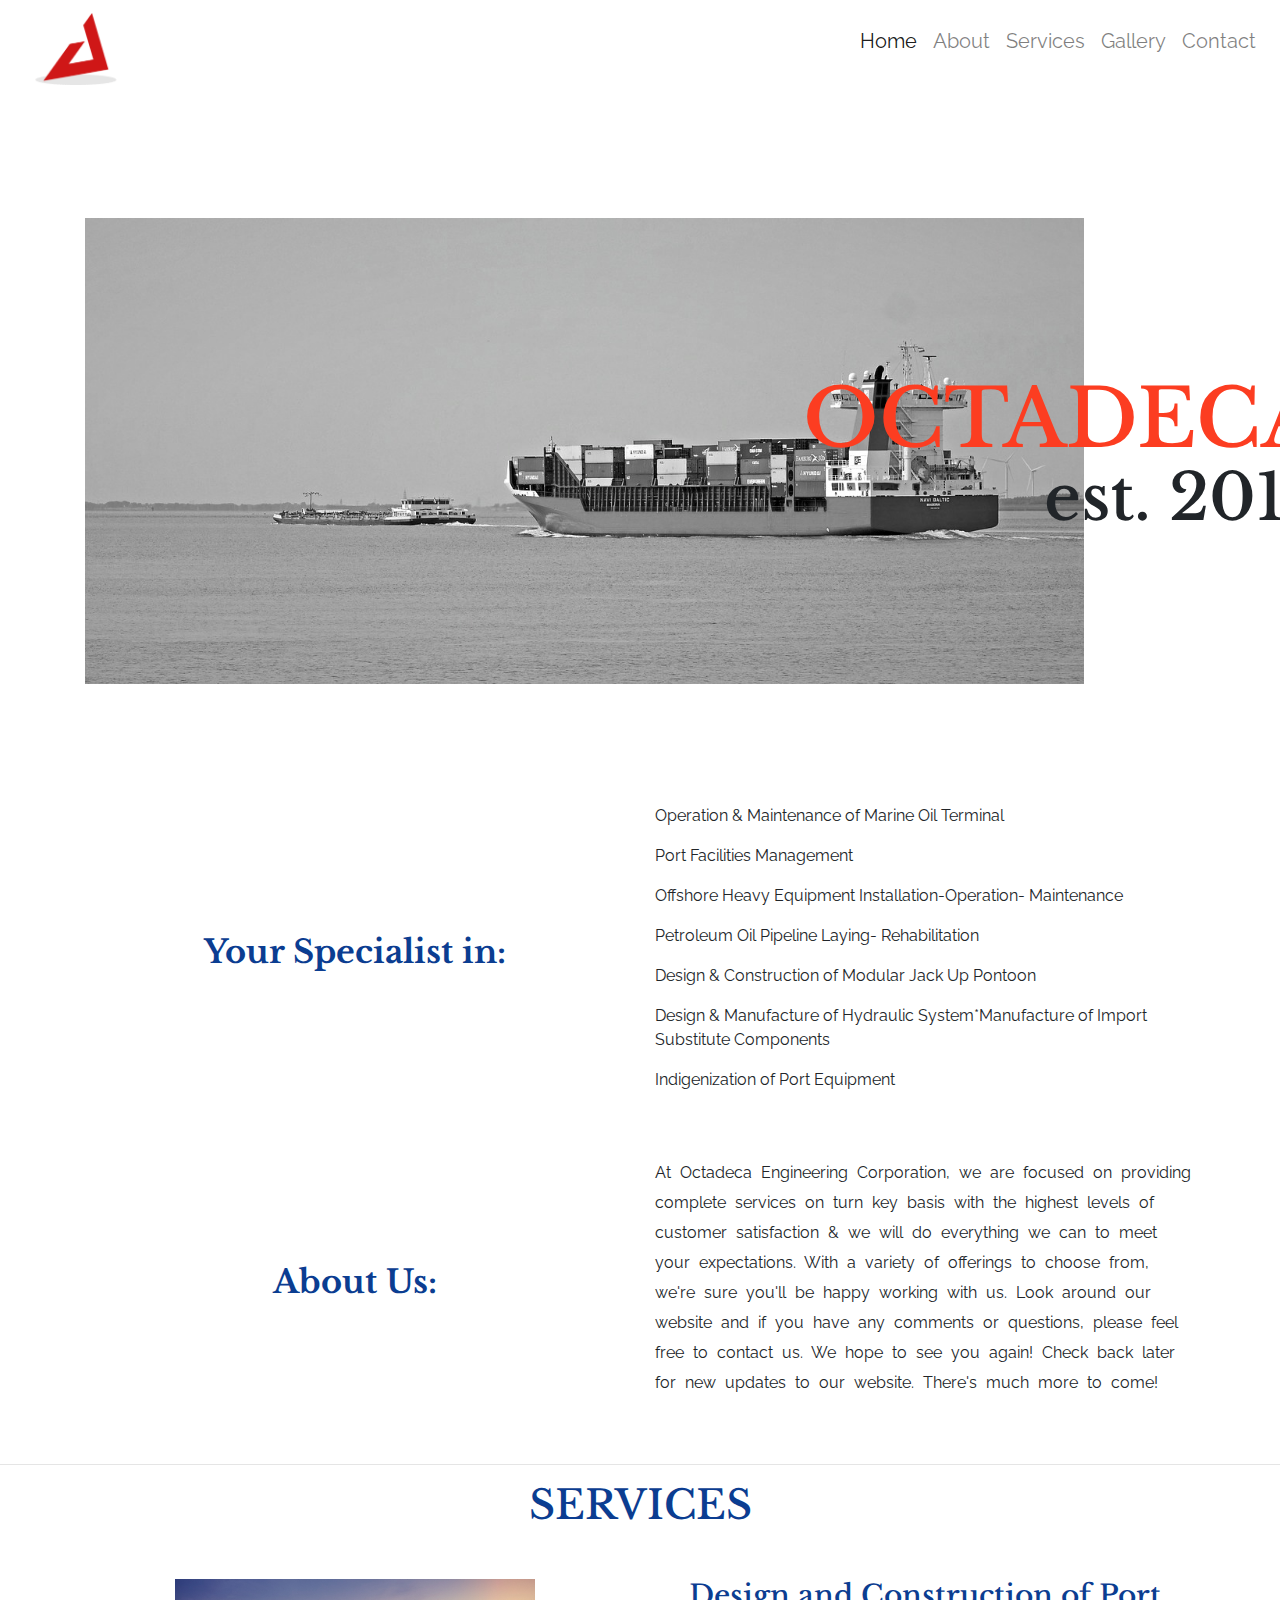
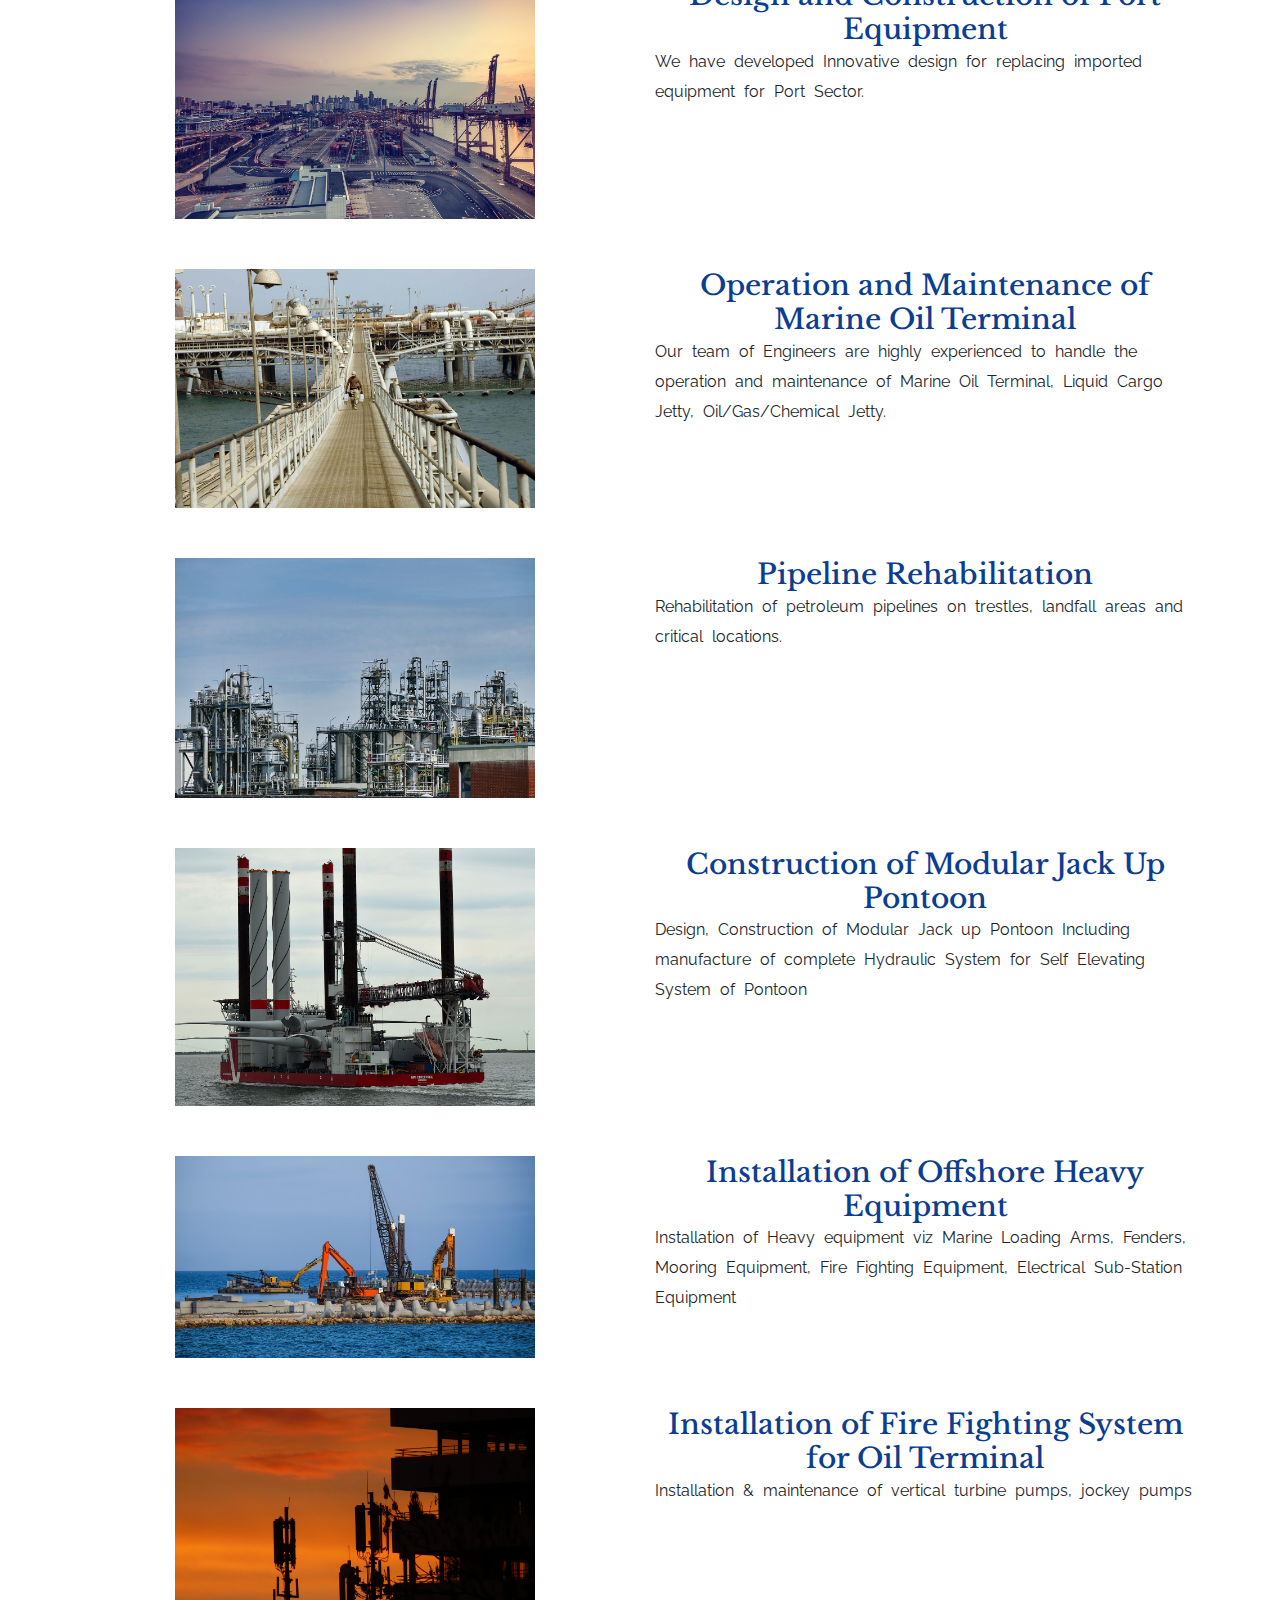
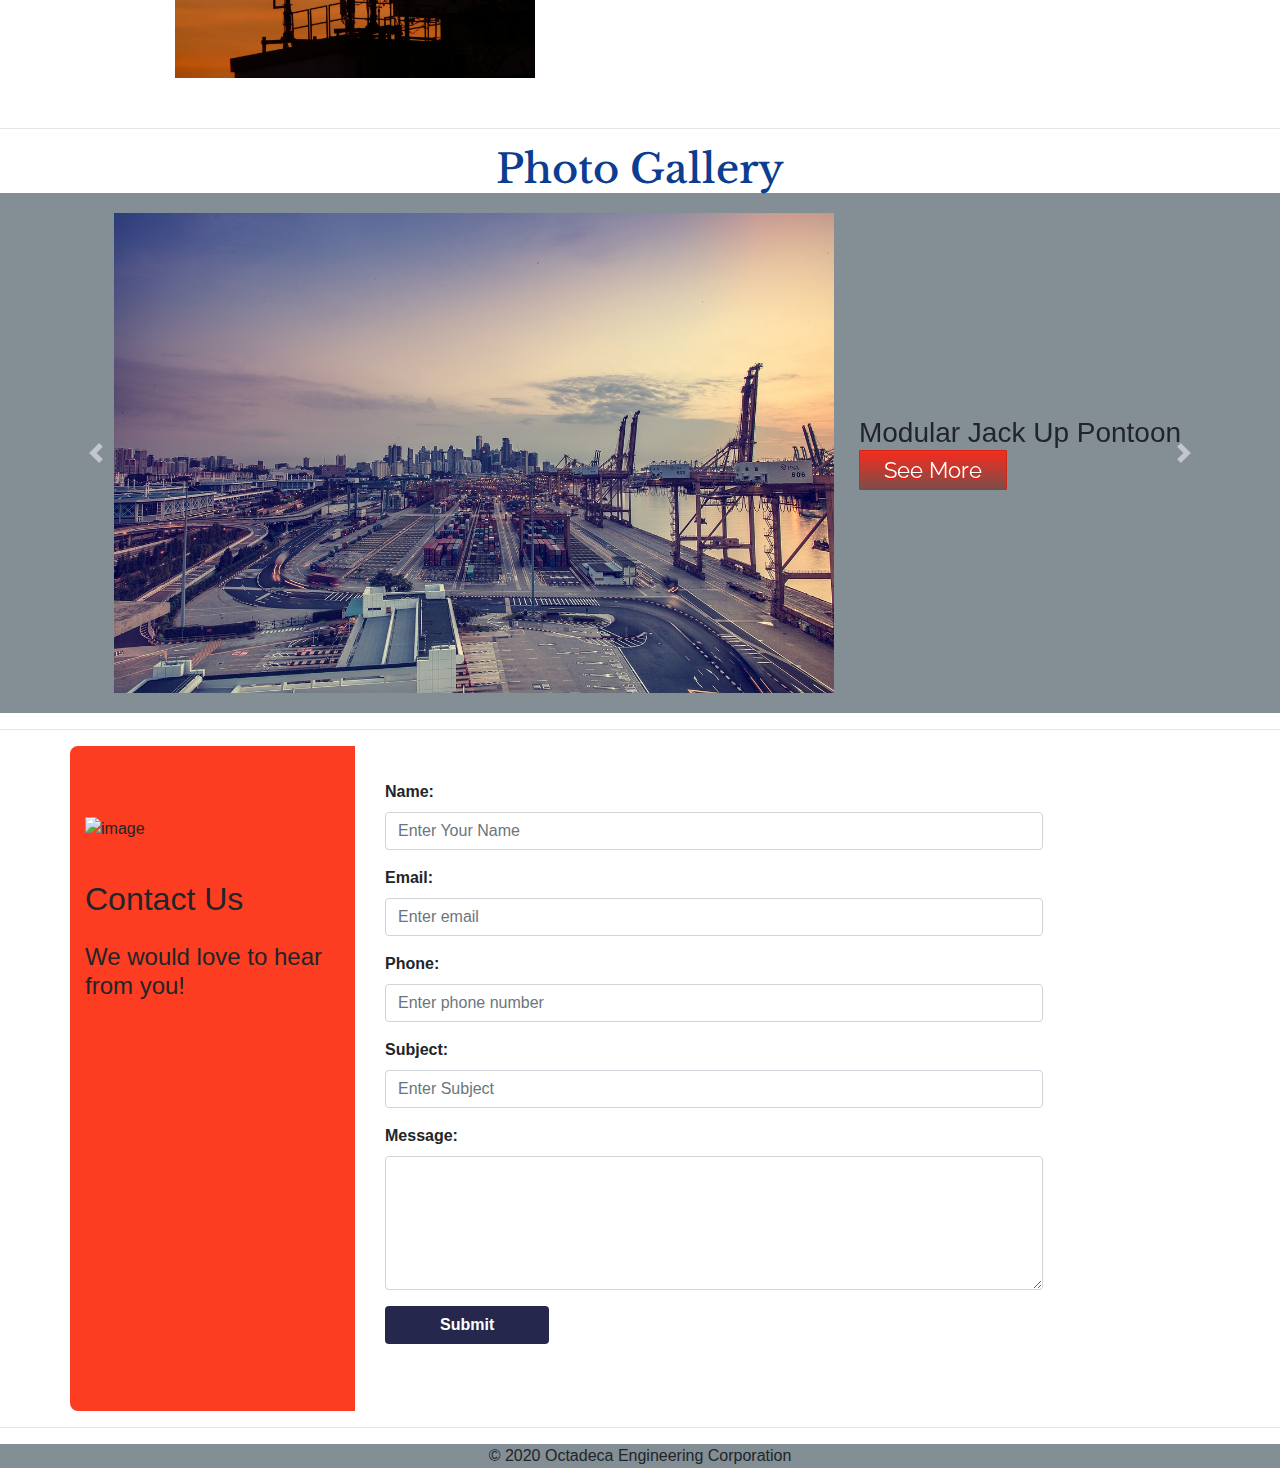
==== commit 321d3b79: "beta test" ====
--- a/index.html
+++ b/index.html
@@ -1,264 +1,297 @@
 <html lang="en" dir="ltr">
 
-<head>
-  <meta charset="utf-8">
-  <meta name="viewport" content="width=device-width, initial-scale=1.0">
-<link rel="icon" href="images/logo.gif">
-  <!-- Google fonts -->
-  <link href="https://fonts.googleapis.com/css2?family=Libre+Baskerville:ital,wght@0,400;0,700;1,400&family=Raleway:wght@300;400;600;900&display=swap" rel="stylesheet">
-
-  <!-- css -->
-  <link rel="stylesheet" href="https://maxcdn.bootstrapcdn.com/bootstrap/4.0.0/css/bootstrap.min.css" integrity="sha384-Gn5384xqQ1aoWXA+058RXPxPg6fy4IWvTNh0E263XmFcJlSAwiGgFAW/dAiS6JXm" crossorigin="anonymous">
-  <link rel="stylesheet" href="css/style.css">
-
-  <!-- fontawesome -->
-  <link rel="stylesheet" href="https://use.fontawesome.com/releases/v5.13.1/css/all.css" integrity="sha384-xxzQGERXS00kBmZW/6qxqJPyxW3UR0BPsL4c8ILaIWXva5kFi7TxkIIaMiKtqV1Q" crossorigin="anonymous">
-
-  <!-- script  -->
-  <script src="https://code.jquery.com/jquery-3.2.1.slim.min.js" integrity="sha384-KJ3o2DKtIkvYIK3UENzmM7KCkRr/rE9/Qpg6aAZGJwFDMVNA/GpGFF93hXpG5KkN" crossorigin="anonymous"></script>
-  <script src="https://cdnjs.cloudflare.com/ajax/libs/popper.js/1.12.9/umd/popper.min.js" integrity="sha384-ApNbgh9B+Y1QKtv3Rn7W3mgPxhU9K/ScQsAP7hUibX39j7fakFPskvXusvfa0b4Q" crossorigin="anonymous"></script>
-  <script src="https://maxcdn.bootstrapcdn.com/bootstrap/4.0.0/js/bootstrap.min.js" integrity="sha384-JZR6Spejh4U02d8jOt6vLEHfe/JQGiRRSQQxSfFWpi1MquVdAyjUar5+76PVCmYl" crossorigin="anonymous"></script>
-  <link href="//maxcdn.bootstrapcdn.com/bootstrap/4.1.1/css/bootstrap.min.css" rel="stylesheet" id="bootstrap-css">
-  <script src="//maxcdn.bootstrapcdn.com/bootstrap/4.1.1/js/bootstrap.min.js"></script>
-  <script src="//cdnjs.cloudflare.com/ajax/libs/jquery/3.2.1/jquery.min.js"></script>
-
-  <title>Octadeca</title>
-</head>
-
-<!-- Nav bar -->
-<nav id="top" class="navbar navbar-expand-lg navbar-light">
-  <a class="navbar-brand" href="#"><img src="images/logo.gif" width="120" height="auto" alt=""></a>
-  <button class="navbar-toggler" type="button" data-toggle="collapse" data-target="#navbarNav" aria-controls="navbarNav" aria-expanded="false" aria-label="Toggle navigation">
-    <span class="navbar-toggler-icon"></span>
-  </button>
-  <div class="collapse navbar-collapse" id="navbarNav">
-    <ul class="navbar-nav ml-auto">
-      <li class="nav-item active">
-        <a class="nav-link" href="#top">Home <span class="sr-only">(current)</span></a>
-        </p>
-      <li class="nav-item">
-        <a class="nav-link" href="#about">About</a>
-        </p>
-      <li class="nav-item">
-        <a class="nav-link" href="#services">Services</a>
-        </p>
-      <li class="nav-item">
-        <a class="nav-link" href="#gallery">Gallery</a>
-        </p>
-      <li class="nav-item">
-        <a class="nav-link" href="#contact">Contact</a>
-        </p>
-    </ul>
-  </div>
-</nav>
-
-<body>
-  <!-- about us -->
-  <section id="about">
-    <div class="intro1 container-fluid">
-      <div class="intro container">
-        <img class="barge-pic" src="images/barge-pic1.jpg" alt="barge picture">
-        <h1 class="fir-h1">OCTADECA</h1>
-        <h1 class="sec-h1">est. 2012</h1>
-      </div>
+  <head>
+    <meta charset="utf-8">
+    <meta name="viewport" content="width=device-width, initial-scale=1.0">
+    <link rel="icon" href="images/logo.gif">
+    <!-- Google fonts -->
+    <link
+      href="https://fonts.googleapis.com/css2?family=Libre+Baskerville:ital,wght@0,400;0,700;1,400&family=Raleway:wght@300;400;600;900&display=swap"
+      rel="stylesheet">
+
+    <!-- css -->
+    <link rel="stylesheet" href="https://maxcdn.bootstrapcdn.com/bootstrap/4.0.0/css/bootstrap.min.css"
+      integrity="sha384-Gn5384xqQ1aoWXA+058RXPxPg6fy4IWvTNh0E263XmFcJlSAwiGgFAW/dAiS6JXm" crossorigin="anonymous">
+    <link rel="stylesheet" href="css/style.css">
+
+    <!-- fontawesome -->
+    <link rel="stylesheet" href="https://use.fontawesome.com/releases/v5.13.1/css/all.css"
+      integrity="sha384-xxzQGERXS00kBmZW/6qxqJPyxW3UR0BPsL4c8ILaIWXva5kFi7TxkIIaMiKtqV1Q" crossorigin="anonymous">
+
+    <!-- script  -->
+
+    <script src="https://www.google.com/recaptcha/api.js" async defer></script>
+    <script>
+      function onSubmit(token) {
+        document.getElementById("contact-form").submit();
+      }
+    </script>
+
+    <script src="https://code.jquery.com/jquery-3.2.1.slim.min.js"
+      integrity="sha384-KJ3o2DKtIkvYIK3UENzmM7KCkRr/rE9/Qpg6aAZGJwFDMVNA/GpGFF93hXpG5KkN"
+      crossorigin="anonymous"></script>
+    <script src="https://cdnjs.cloudflare.com/ajax/libs/popper.js/1.12.9/umd/popper.min.js"
+      integrity="sha384-ApNbgh9B+Y1QKtv3Rn7W3mgPxhU9K/ScQsAP7hUibX39j7fakFPskvXusvfa0b4Q"
+      crossorigin="anonymous"></script>
+    <script src="https://maxcdn.bootstrapcdn.com/bootstrap/4.0.0/js/bootstrap.min.js"
+      integrity="sha384-JZR6Spejh4U02d8jOt6vLEHfe/JQGiRRSQQxSfFWpi1MquVdAyjUar5+76PVCmYl"
+      crossorigin="anonymous"></script>
+    <link href="//maxcdn.bootstrapcdn.com/bootstrap/4.1.1/css/bootstrap.min.css" rel="stylesheet" id="bootstrap-css">
+    <script src="//maxcdn.bootstrapcdn.com/bootstrap/4.1.1/js/bootstrap.min.js"></script>
+    <script src="//cdnjs.cloudflare.com/ajax/libs/jquery/3.2.1/jquery.min.js"></script>
+    <script src="js/jquery.serialize-object.min.js"></script>
+
+    <title>Octadeca</title>
+  </head>
+
+  <!-- Nav bar -->
+  <nav id="top" class="navbar navbar-expand-lg navbar-light">
+    <a class="navbar-brand" href="#"><img src="images/logo.gif" width="120" height="auto" alt=""></a>
+    <button class="navbar-toggler" type="button" data-toggle="collapse" data-target="#navbarNav"
+      aria-controls="navbarNav" aria-expanded="false" aria-label="Toggle navigation">
+      <span class="navbar-toggler-icon"></span>
+    </button>
+    <div class="collapse navbar-collapse" id="navbarNav">
+      <ul class="navbar-nav ml-auto">
+        <li class="nav-item active">
+          <a class="nav-link" href="#top">Home <span class="sr-only">(current)</span></a>
+          </p>
+        <li class="nav-item">
+          <a class="nav-link" href="#about">About</a>
+          </p>
+        <li class="nav-item">
+          <a class="nav-link" href="#services">Services</a>
+          </p>
+        <li class="nav-item">
+          <a class="nav-link" href="#gallery">Gallery</a>
+          </p>
+        <li class="nav-item">
+          <a class="nav-link" href="#contact">Contact</a>
+          </p>
+      </ul>
     </div>
-    <div class="ab1 container">
-      <div class="row">
-        <div class="spl-h col-lg-6">
-          <h2><strong>Your Specialist in:</strong></h2>
-        </div>
-        <div class="spl-li col-lg-6">
-          <p>Operation & Maintenance of Marine Oil Terminal</p>
-          <p>Port Facilities Management</p>
-          <p>Offshore Heavy Equipment Installation-Operation- Maintenance</p>
-          <p>Petroleum Oil Pipeline Laying- Rehabilitation</p>
-          <p>Design & Construction of Modular Jack Up Pontoon</p>
-          <p>Design & Manufacture of Hydraulic System*Manufacture of Import Substitute Components</p>
-          <p>Indigenization of Port Equipment</p>
-        </div>
-      </div>
+  </nav>
+
+  <body>
+    <!-- about us -->
+    <section id="about">
+      <div class="intro1 container-fluid">
+        <div class="intro container">
+          <img class="barge-pic" src="images/barge-pic1.jpg" alt="barge picture">
+          <h1 class="fir-h1">OCTADECA</h1>
+          <h1 class="sec-h1">est. 2012</h1>
+        </div>
+      </div>
+      <div class="ab1 container">
+        <div class="row">
+          <div class="spl-h col-lg-6">
+            <h2><strong>Your Specialist in:</strong></h2>
+          </div>
+          <div class="spl-li col-lg-6">
+            <p>Operation & Maintenance of Marine Oil Terminal</p>
+            <p>Port Facilities Management</p>
+            <p>Offshore Heavy Equipment Installation-Operation- Maintenance</p>
+            <p>Petroleum Oil Pipeline Laying- Rehabilitation</p>
+            <p>Design & Construction of Modular Jack Up Pontoon</p>
+            <p>Design & Manufacture of Hydraulic System*Manufacture of Import Substitute Components</p>
+            <p>Indigenization of Port Equipment</p>
+          </div>
+        </div>
+      </div>
+      <div class="container ab-tx">
+        <div class="row">
+          <div class="spl-h col-lg-6">
+            <h2><strong>About Us:</strong></h2>
+          </div>
+          <div class="col-lg-6">
+            <p class="abt-para">At Octadeca Engineering Corporation, we are focused on providing complete services on
+              turn key basis with the highest levels of customer satisfaction & we will do everything we can to meet
+              your expectations. With a variety of offerings to choose from, we're sure you'll be happy working with us.
+              Look around our website and if you have any comments or questions, please feel free to contact us.
+              We hope to see you again! Check back
+              later for new updates to our website. There's much more to come!</p>
+          </div>
+        </div>
+      </div>
+      </div>
+    </section>
+    <hr>
+    <!-- services seciton-->
+    <section id="services">
+      <h1 class="spl-h">SERVICES</h1>
+      <div class="container ab-tx">
+        <div class="row">
+          <div class="spl-h col-lg-6">
+            <img class="ser-img" src="images/service-1.jpg" alt="">
+          </div>
+          <div class="col-lg-6">
+            <h3 class="spl-h">Design and Construction of Port Equipment</h3>
+            <p class="abt-para">We have developed Innovative design for replacing imported equipment for Port Sector.
+            </p>
+          </div>
+        </div>
+      </div>
+      <div class="container ab-tx">
+        <div class="row">
+          <div class="spl-h col-lg-6">
+            <img class="ser-img" src="images/service-2.jpg" alt="">
+          </div>
+          <div class="col-lg-6">
+            <h3 class="spl-h">Operation and Maintenance of Marine Oil Terminal </h3>
+            <p class="abt-para">Our team of Engineers are highly experienced to handle the operation
+              and maintenance of Marine Oil Terminal, Liquid Cargo Jetty, Oil/Gas/Chemical Jetty. </p>
+          </div>
+        </div>
+      </div>
+      <div class="container ab-tx">
+        <div class="row">
+          <div class="spl-h col-lg-6">
+            <img class="ser-img" src="images/service-3.jpg" alt="">
+          </div>
+          <div class="col-lg-6">
+            <h3 class="spl-h">Pipeline Rehabilitation</h3>
+            <p class="abt-para">Rehabilitation of petroleum pipelines on trestles, landfall areas and critical
+              locations.</p>
+          </div>
+        </div>
+      </div>
+      <div class="container ab-tx">
+        <div class="row">
+          <div class="spl-h col-lg-6">
+            <img class="ser-img" src="images/service-4.jpg" alt="">
+          </div>
+          <div class="col-lg-6">
+            <h3 class="spl-h">Construction of Modular Jack Up Pontoon</h3>
+            <p class="abt-para">Design, Construction of Modular Jack up Pontoon
+              Including manufacture of complete Hydraulic System for Self Elevating System of Pontoon</p>
+          </div>
+        </div>
+      </div>
+      <div class="container ab-tx">
+        <div class="row">
+          <div class="spl-h col-lg-6">
+            <img class="ser-img" src="images/service-5.jpg" alt="">
+          </div>
+          <div class="col-lg-6">
+            <h3 class="spl-h">Installation of Offshore Heavy Equipment</h3>
+            <p class="abt-para">Installation of Heavy equipment viz Marine Loading Arms, Fenders, Mooring Equipment,
+              Fire Fighting Equipment, Electrical Sub-Station Equipment</p>
+          </div>
+        </div>
+      </div>
+      <div class="container ab-tx">
+        <div class="row">
+          <div class="spl-h col-lg-6">
+            <img class="ser-img" src="images/service-6.jpg" alt="">
+          </div>
+          <div class="col-lg-6">
+            <h3 class="spl-h">Installation of Fire Fighting System for Oil Terminal</h3>
+            <p class="abt-para">Installation & maintenance of vertical turbine pumps, jockey pumps</p>
+          </div>
+        </div>
+      </div>
+    </section>
+    <div class="container-fluid">
+
     </div>
-    <div class="container ab-tx">
-      <div class="row">
-        <div class="spl-h col-lg-6">
-          <h2><strong>About Us:</strong></h2>
-        </div>
-        <div class="col-lg-6">
-          <p class="abt-para">At Octadeca Engineering Corporation, we are focused on providing complete services on
-            turn key basis with the highest levels of customer satisfaction & we will do everything we can to meet
-            your expectations. With a variety of offerings to choose from, we're sure you'll be happy working with us.
-            Look around our website and if you have any comments or questions, please feel free to contact us.
-            We hope to see you again! Check back
-            later for new updates to our website. There's much more to come!</p>
-        </div>
-      </div>
-    </div>
-    </div>
-  </section>
-  <hr>
-  <!-- services seciton-->
-  <section id="services">
-    <h1 class="spl-h">SERVICES</h1>
-    <div class="container ab-tx">
-      <div class="row">
-        <div class="spl-h col-lg-6">
-          <img class="ser-img" src="images/service-1.jpg" alt="">
-        </div>
-        <div class="col-lg-6">
-          <h3 class="spl-h">Design and Construction of  Port Equipment</h3>
-          <p class="abt-para">We have  developed Innovative design for replacing imported equipment for Port Sector.</p>
-        </div>
-      </div>
-    </div>
-    <div class="container ab-tx">
-      <div class="row">
-        <div class="spl-h col-lg-6">
-          <img class="ser-img" src="images/service-2.jpg" alt="">
-        </div>
-        <div class="col-lg-6">
-          <h3 class="spl-h">Operation and Maintenance of Marine Oil Terminal </h3>
-          <p class="abt-para">Our team of Engineers are highly experienced to handle the operation
-            and maintenance of Marine Oil Terminal, Liquid Cargo Jetty,  Oil/Gas/Chemical Jetty. </p>
-        </div>
-      </div>
-    </div>
-    <div class="container ab-tx">
-      <div class="row">
-        <div class="spl-h col-lg-6">
-          <img class="ser-img" src="images/service-3.jpg" alt="">
-        </div>
-        <div class="col-lg-6">
-          <h3 class="spl-h">Pipeline Rehabilitation</h3>
-          <p class="abt-para">Rehabilitation of petroleum pipelines on trestles, landfall areas and critical locations.</p>
-        </div>
-      </div>
-    </div>
-    <div class="container ab-tx">
-      <div class="row">
-        <div class="spl-h col-lg-6">
-          <img class="ser-img" src="images/service-4.jpg" alt="">
-        </div>
-        <div class="col-lg-6">
-          <h3 class="spl-h">Construction of  Modular Jack Up Pontoon</h3>
-          <p class="abt-para">Design, Construction of Modular Jack up Pontoon
-            Including manufacture of complete Hydraulic System for Self Elevating System of Pontoon</p>
-        </div>
-      </div>
-    </div>
-    <div class="container ab-tx">
-      <div class="row">
-        <div class="spl-h col-lg-6">
-          <img class="ser-img" src="images/service-5.jpg" alt="">
-        </div>
-        <div class="col-lg-6">
-          <h3 class="spl-h">Installation of Offshore Heavy Equipment</h3>
-          <p class="abt-para">Installation of Heavy equipment viz Marine Loading Arms, Fenders, Mooring Equipment,
-            Fire Fighting Equipment, Electrical Sub-Station Equipment</p>
-        </div>
-      </div>
-    </div>
-    <div class="container ab-tx">
-      <div class="row">
-        <div class="spl-h col-lg-6">
-          <img class="ser-img" src="images/service-6.jpg" alt="">
-        </div>
-        <div class="col-lg-6">
-          <h3 class="spl-h">Installation of Fire Fighting System for Oil Terminal</h3>
-          <p class="abt-para">Installation & maintenance of vertical turbine pumps, jockey pumps</p>
-        </div>
-      </div>
-    </div>
-  </section>
-  <div class="container-fluid">
-
-  </div>
-  <hr>
-
-  <!-- gallery -->
-  <h1 class="spl-h">Photo Gallery</h1>
-  <section id="gallery">
-
-    <div id="testimonials-silder" class="carousel slide" data-ride="carousel">
-  <div class="carousel-inner">
-    <div class="carousel-item active">
-      <div class="flex-container">
-        <img class="gal-al" src="images/service-1.jpg" alt="">
-        <h3>Modular Jack Up Pontoon<br><a href="#" class="myButton">See More</a></h3>
-      </div>
-    </div>
-    <div class="carousel-item">
-      <div class="flex-container">
-        <img class="gal-al" src="images/service-2.jpg" alt="">
-        <h3>Marine Oil Terminal<br><a href="#" class="myButton">See More</a></h3>
-      </div>
-    </div>
-  </div>
-  <a class="carousel-control-prev" href="#testimonials-silder" role="button" data-slide="prev">
-    <span class="carousel-control-prev-icon"></span>
-    <span class="sr-only">Previous</span>
-  </a>
-  <a class="carousel-control-next" href="#testimonials-silder" role="button" data-slide="next">
-    <span class="carousel-control-next-icon"></span>
-    <span class="sr-only">Next</span>
-  </a>
-</div>
-  </section>
-<hr>
-  <!-- contact form -->
-  <section id="contact">
-  <div class="container contact-1">
-  	<div class="row">
-  		<div class="col-md-3">
-  			<div class="contact-info">
-  				<img src="https://image.ibb.co/kUASdV/contact-image.png" alt="image"/>
-  				<h2>Contact Us</h2>
-  				<h4>We would love to hear from you!</h4>
-  			</div>
-  		</div>
-  		<div class="col-md-9">
-  			<div class="contact-form">
-  				<div class="form-group">
-  				  <label class="control-label col-sm-2" for="fname">First Name:</label>
-  				  <div class="col-sm-10">
-  					<input type="text" class="form-control" id="fname" placeholder="Enter First Name" name="fname">
-  				  </div>
-  				</div>
-  				<div class="form-group">
-  				  <label class="control-label col-sm-2" for="lname">Last Name:</label>
-  				  <div class="col-sm-10">
-  					<input type="text" class="form-control" id="lname" placeholder="Enter Last Name" name="lname">
-  				  </div>
-  				</div>
-  				<div class="form-group">
-  				  <label class="control-label col-sm-2" for="email">Email:</label>
-  				  <div class="col-sm-10">
-  					<input type="email" class="form-control" id="email" placeholder="Enter email" name="email">
-  				  </div>
-  				</div>
-  				<div class="form-group">
-  				  <label class="control-label col-sm-2" for="comment">Comment:</label>
-  				  <div class="col-sm-10">
-  					<textarea class="form-control" rows="5" id="comment"></textarea>
-  				  </div>
-  				</div>
-  				<div class="form-group">
-  				  <div class="col-sm-offset-2 col-sm-10">
-  					<button type="submit" class="btn btn-default">Submit</button>
-  				  </div>
-  				</div>
-  			</div>
-  		</div>
-  	</div>
-  </div>
-</section>
-</body>
-<hr>
-<footer>
-  <a href="#"><i class="foot-icon fab fa-facebook fa-3x"></i></a>
-  <a href="#"><i class="foot-icon fab fa-twitter fa-3x"></i></a>
-  <a href="#"><i class="foot-icon fab fa-linkedin fa-3x"></i></a>
-  <a href="#"><i class="foot-icon fas fa-envelope fa-3x"></i></a>
+    <hr>
+
+    <!-- gallery -->
+    <h1 class="spl-h">Photo Gallery</h1>
+    <section id="gallery">
+
+      <div id="testimonials-silder" class="carousel slide" data-ride="carousel">
+        <div class="carousel-inner">
+          <div class="carousel-item active">
+            <div class="flex-container">
+              <img class="gal-al" src="images/service-1.jpg" alt="">
+              <h3>Modular Jack Up Pontoon<br><a href="#" class="myButton">See More</a></h3>
+            </div>
+          </div>
+          <div class="carousel-item">
+            <div class="flex-container">
+              <img class="gal-al" src="images/service-2.jpg" alt="">
+              <h3>Marine Oil Terminal<br><a href="#" class="myButton">See More</a></h3>
+            </div>
+          </div>
+        </div>
+        <a class="carousel-control-prev" href="#testimonials-silder" role="button" data-slide="prev">
+          <span class="carousel-control-prev-icon"></span>
+          <span class="sr-only">Previous</span>
+        </a>
+        <a class="carousel-control-next" href="#testimonials-silder" role="button" data-slide="next">
+          <span class="carousel-control-next-icon"></span>
+          <span class="sr-only">Next</span>
+        </a>
+      </div>
+    </section>
+    <hr>
+    <!-- contact form -->
+    <section id="contact">
+      <div class="container contact-5">
+        <div class="row">
+          <div class="col-md-3">
+            <div class="contact-info">
+              <img src="https://image.ibb.co/kUASdV/contact-image.png" alt="image" />
+              <h2>Contact Us</h2>
+              <h4>We would love to hear from you!</h4>
+            </div>
+          </div>
+          <form id="contact-form" class="captcha col-md-9">
+            <div class="contact-form">
+              <div class="form-group">
+                <label class="control-label col-sm-2">Name:</label>
+                <div class="col-sm-10">
+                  <input type="text" class="form-control" placeholder="Enter Your Name" name="Name">
+                </div>
+              </div>
+              <div class="form-group">
+                <label class="control-label col-sm-2">Email:</label>
+                <div class="col-sm-10">
+                  <input type="email" class="form-control" placeholder="Enter email" name="Email">
+                </div>
+              </div>
+              <div class="form-group">
+                <label class="control-label col-sm-2">Phone:</label>
+                <div class="col-sm-10">
+                  <input type="text" class="form-control" placeholder="Enter phone number" name="Phone">
+                </div>
+              </div>
+              <div class="form-group">
+                <label class="control-label col-sm-2">Subject:</label>
+                <div class="col-sm-10">
+                  <input type="text" class="form-control" placeholder="Enter Subject" name="Subject">
+                </div>
+              </div>
+              <div class="form-group">
+                <label class="control-label col-sm-2">Message:</label>
+                <div class="col-sm-10">
+                  <textarea class="form-control" rows="5" name="Message"></textarea>
+                </div>
+              </div>
+              <div class="form-group">
+                <div class="col-sm-offset-2 col-sm-10">
+                  <button id="submit-form" type="submit" class="btn btn-default g-recaptcha"
+                    data-sitekey="6LfMQ7kZAAAAAF97ienrnAC4dWyvZ7SNDFTy7k_y" data-callback='onSubmit'>Submit</button>
+                </div>
+              </div>
+            </div>
+
+          </form>
+        </div>
+      </div>
+    </section>
+
+    <hr>
+    <footer>
+      <a href="#"><i class="foot-icon fab fa-facebook fa-3x"></i></a>
+      <a href="#"><i class="foot-icon fab fa-twitter fa-3x"></i></a>
+      <a href="#"><i class="foot-icon fab fa-linkedin fa-3x"></i></a>
+      <a href="#"><i class="foot-icon fas fa-envelope fa-3x"></i></a>
       <p>© 2020 Octadeca Engineering Corporation</p>
-</footer>
-
-</html>
+    </footer>
+
+    <script src="js/script.js"></script>
+  </body>
+
+</html>--- a/css/style.css
+++ b/css/style.css
@@ -1,213 +1,213 @@
-
-
-
-body {
-  background-color: #FEFEFE;
-}
-
-.navbar {
-  font-family: 'Raleway', serif;
-}
-
-.nav-item {
-  font-size: 1.25rem;
-}
-
-.oct {
-  padding-left: 30px;
-  font-size: 2rem;
-  font-family: 'Libre Baskerville', sans-serif;
-  color: #FC3D21;
-}
-
-.intro1 {
-  position: relative;
-  height: auto;
-  margin: 120px 0;
-}
-
-.intro
-  {
-    position: relative;
-    height: auto;
-  }
-
-.barge-pic {
-  position: relative;
-  width: 90%;
-}
-
-.fir-h1 {
-  position: absolute;
-  right: -10%;
-  bottom: 45%;
-  font-size: 5rem;
-  font-family: 'Libre Baskerville', sans-serif;
-  color: #FC3D21;
-}
-
-.sec-h1 {
-    position: absolute;
-    right: -10%;
-    bottom: 30%;
-    font-size: 4rem;
-    font-family: 'Libre Baskerville', sans-serif;
-  }
-
-  /* Responsive css */
-
-  @media only screen and (max-width: 700px) {
-    .fir-h1 {
-      position: relative;
-      text-align: center;
-      font-size: 3rem;
-      right:auto;
-      bottom: auto;
-    }
-    .sec-h1 {
-      position: relative;
-      text-align: center;
-      font-size: 2rem;
-      right:auto;
-      bottom: auto;
-    }
-  }
-
-.ab1 {
-  font-family: 'Raleway', sans-serif;
-}
-.spl-h {
-  margin: auto;
-  text-align: center;
-  height: auto;
-  color: #0B3D91;
-  font-family: 'Libre Baskerville', sans-serif;
-}
-
-.ab-tx {
-  font-family: 'Raleway', sans-serif;
-  text-align: center;
-  margin: 50px auto;
-}
-
-.abt-para {
-  word-spacing: 5px;
-  line-height: 30px;
-  text-align: left;
-}
-
-.ser-img {
-  width: 360px;
-  height: auto;
-}
-
-#gallery {
-  background-color: #838E95;
-}
-
-.flex-container {
-  display: flex;
-  justify-content: center;
-}
-
-.gal-al {
-  width: 720px;
-  height: auto;
-  float: left;
-  margin: 20px;
-}
-
-@media only screen and (max-width: 700px){
-  .gal-al {
-    width: 30%;
-    height: auto;
-    float: left;
-    margin: 20px;
-  }
-}
-
-#gallery h3 {
-  margin: auto 0;
-  padding-left: 5px;
-  padding-right: 5px;
-  flex-direction: column;
-}
-
-.myButton {
-	box-shadow:inset 0px 1px 0px 0px #d93a2b;
-	background:linear-gradient(to bottom, #f02d1f 5%, #7d4d49 100%);
-	background-color:#f02d1f;
-	border-radius:1px;
-	border:1px solid #d02718;
-	display: inline-flex;
-  text-align: center;
-	cursor:pointer;
-	color:#ffffff;
-	font-family: 'Raleway', sans-serif;
-	font-size:22px;
-	font-weight:normal;
-	padding:6px 24px;
-	text-decoration:none;
-	text-shadow:0px 1px 0px #ff1100;
-}
-.myButton:hover {
-	background:linear-gradient(to bottom, #7d4d49 5%, #f02d1f 100%);
-	background-color:#7d4d49;
-}
-.myButton:active {
-	position:relative;
-	top:1px;
-}
-
-/* contact form */
-.contact-1 {
-  margin: 100px auto;
-  height: 500px;
-}
-.contact{
-  padding: 4%;
-  height: 400px;
-}
-.col-md-3{
-  background: #FC3D21;
-  padding: 4%;
-  border-top-left-radius: 0.5rem;
-  border-bottom-left-radius: 0.5rem;
-}
-.contact-info{
-  margin-top:10%;
-}
-.contact-info img{
-  margin-bottom: 15%;
-}
-.contact-info h2{
-  margin-bottom: 10%;
-}
-.col-md-9{
-  background: #fff;
-  padding: 3%;
-  border-top-right-radius: 0.5rem;
-  border-bottom-right-radius: 0.5rem;
-}
-.contact-form label{
-  font-weight:600;
-}
-.contact-form button{
-  background: #25274d;
-  color: #fff;
-  font-weight: 600;
-  width: 25%;
-}
-.contact-form button:focus{
-  box-shadow:none;
-}
-
-footer {
-  text-align: center;
-  background-color: #838E95;
-}
-
-i {
-  color: #FC3D21;
-  margin: 5px 15px;
-}
+
+
+
+body {
+  background-color: #FEFEFE;
+}
+
+.navbar {
+  font-family: 'Raleway', serif;
+}
+
+.nav-item {
+  font-size: 1.25rem;
+}
+
+.oct {
+  padding-left: 30px;
+  font-size: 2rem;
+  font-family: 'Libre Baskerville', sans-serif;
+  color: #FC3D21;
+}
+
+.intro1 {
+  position: relative;
+  height: auto;
+  margin: 120px 0;
+}
+
+.intro
+  {
+    position: relative;
+    height: auto;
+  }
+
+.barge-pic {
+  position: relative;
+  width: 90%;
+}
+
+.fir-h1 {
+  position: absolute;
+  right: -10%;
+  bottom: 45%;
+  font-size: 5rem;
+  font-family: 'Libre Baskerville', sans-serif;
+  color: #FC3D21;
+}
+
+.sec-h1 {
+    position: absolute;
+    right: -10%;
+    bottom: 30%;
+    font-size: 4rem;
+    font-family: 'Libre Baskerville', sans-serif;
+  }
+
+  /* Responsive css */
+
+  @media only screen and (max-width: 700px) {
+    .fir-h1 {
+      position: relative;
+      text-align: center;
+      font-size: 3rem;
+      right:auto;
+      bottom: auto;
+    }
+    .sec-h1 {
+      position: relative;
+      text-align: center;
+      font-size: 2rem;
+      right:auto;
+      bottom: auto;
+    }
+  }
+
+.ab1 {
+  font-family: 'Raleway', sans-serif;
+}
+.spl-h {
+  margin: auto;
+  text-align: center;
+  height: auto;
+  color: #0B3D91;
+  font-family: 'Libre Baskerville', sans-serif;
+}
+
+.ab-tx {
+  font-family: 'Raleway', sans-serif;
+  text-align: center;
+  margin: 50px auto;
+}
+
+.abt-para {
+  word-spacing: 5px;
+  line-height: 30px;
+  text-align: left;
+}
+
+.ser-img {
+  width: 360px;
+  height: auto;
+}
+
+#gallery {
+  background-color: #838E95;
+}
+
+.flex-container {
+  display: flex;
+  justify-content: center;
+}
+
+.gal-al {
+  width: 720px;
+  height: auto;
+  float: left;
+  margin: 20px;
+}
+
+@media only screen and (max-width: 700px){
+  .gal-al {
+    width: 30%;
+    height: auto;
+    float: left;
+    margin: 20px;
+  }
+}
+
+#gallery h3 {
+  margin: auto 0;
+  padding-left: 5px;
+  padding-right: 5px;
+  flex-direction: column;
+}
+
+.myButton {
+	box-shadow:inset 0px 1px 0px 0px #d93a2b;
+	background:linear-gradient(to bottom, #f02d1f 5%, #7d4d49 100%);
+	background-color:#f02d1f;
+	border-radius:1px;
+	border:1px solid #d02718;
+	display: inline-flex;
+  text-align: center;
+	cursor:pointer;
+	color:#ffffff;
+	font-family: 'Raleway', sans-serif;
+	font-size:22px;
+	font-weight:normal;
+	padding:6px 24px;
+	text-decoration:none;
+	text-shadow:0px 1px 0px #ff1100;
+}
+.myButton:hover {
+	background:linear-gradient(to bottom, #7d4d49 5%, #f02d1f 100%);
+	background-color:#7d4d49;
+}
+.myButton:active {
+	position:relative;
+	top:1px;
+}
+
+/* contact form */
+.contact-1 {
+  margin: 100px auto;
+  height: 500px;
+}
+.contact{
+  padding: 4%;
+  height: 400px;
+}
+.col-md-3{
+  background: #FC3D21;
+  padding: 4%;
+  border-top-left-radius: 0.5rem;
+  border-bottom-left-radius: 0.5rem;
+}
+.contact-info{
+  margin-top:10%;
+}
+.contact-info img{
+  margin-bottom: 15%;
+}
+.contact-info h2{
+  margin-bottom: 10%;
+}
+.col-md-9{
+  background: #fff;
+  padding: 3%;
+  border-top-right-radius: 0.5rem;
+  border-bottom-right-radius: 0.5rem;
+}
+.contact-form label{
+  font-weight:600;
+}
+.contact-form button{
+  background: #25274d;
+  color: #fff;
+  font-weight: 600;
+  width: 25%;
+}
+.contact-form button:focus{
+  box-shadow:none;
+}
+
+footer {
+  text-align: center;
+  background-color: #838E95;
+}
+
+i {
+  color: #FC3D21;
+  margin: 5px 15px;
+}
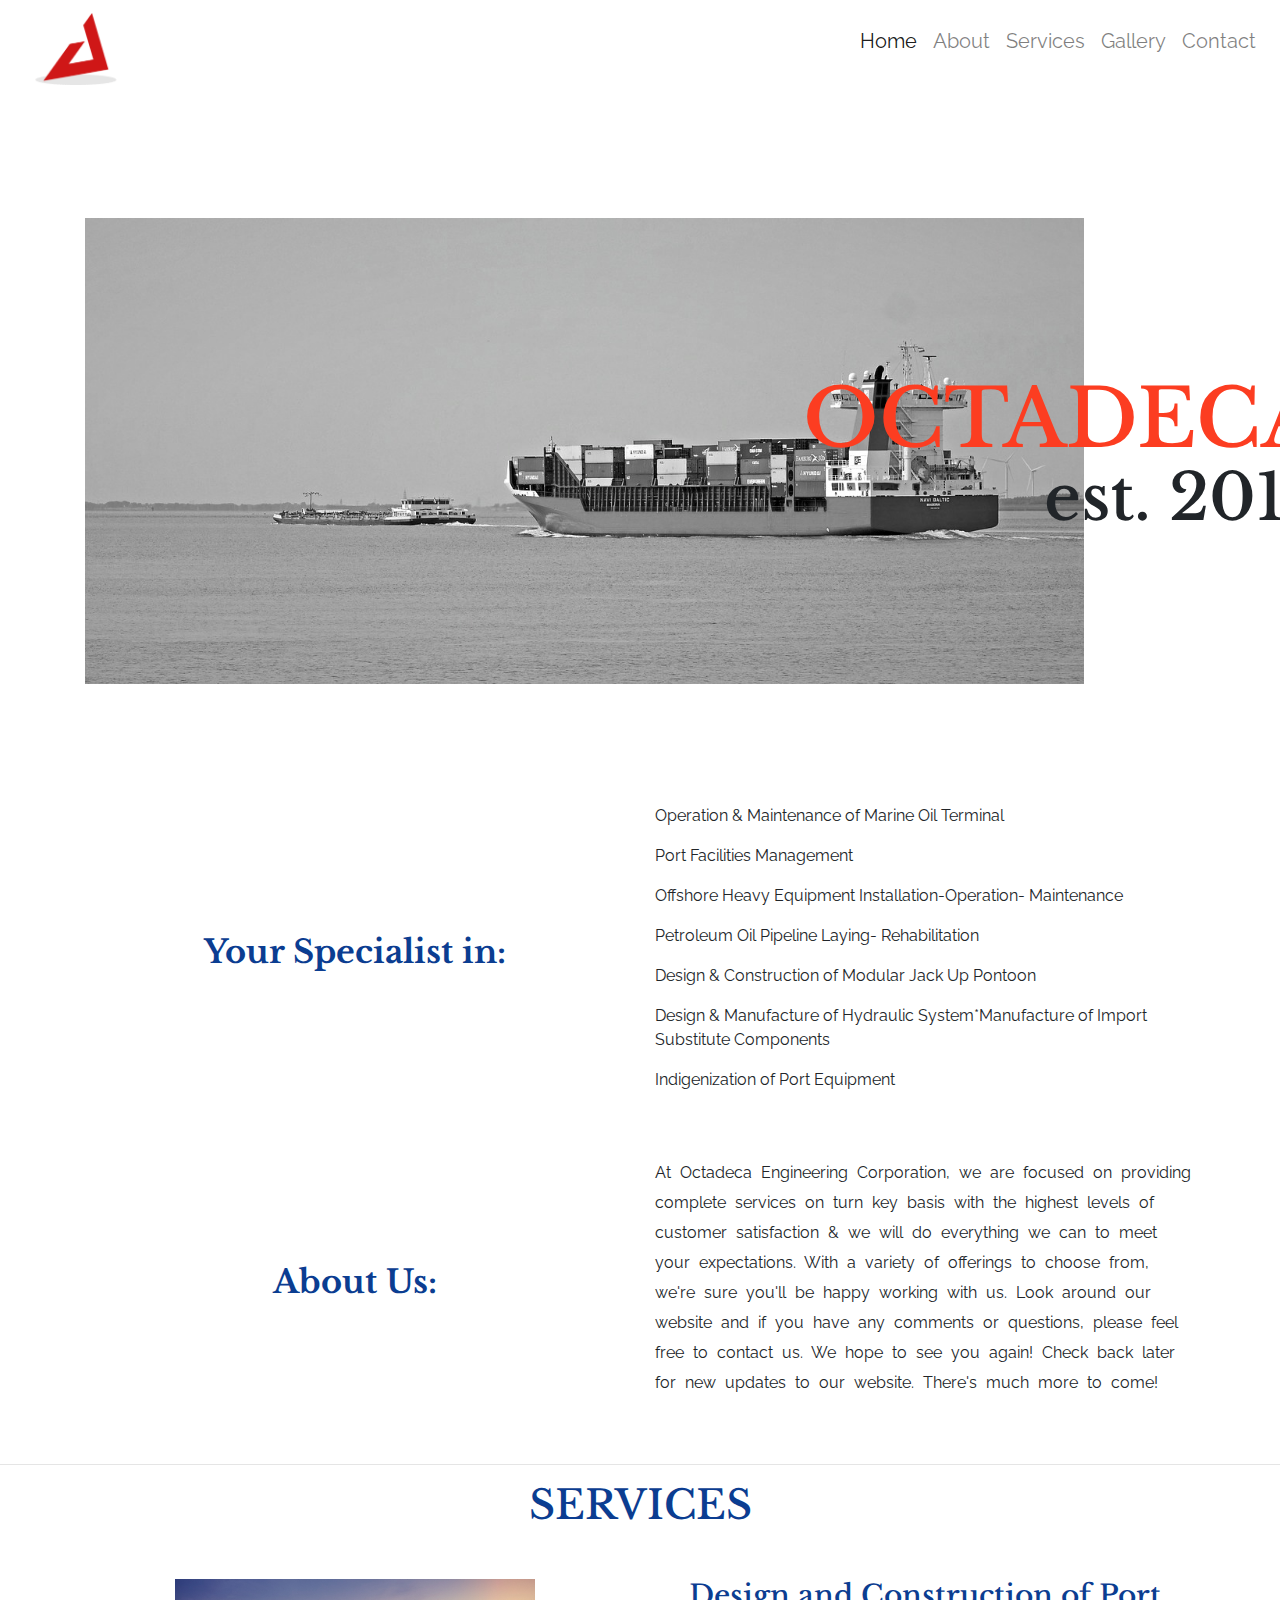
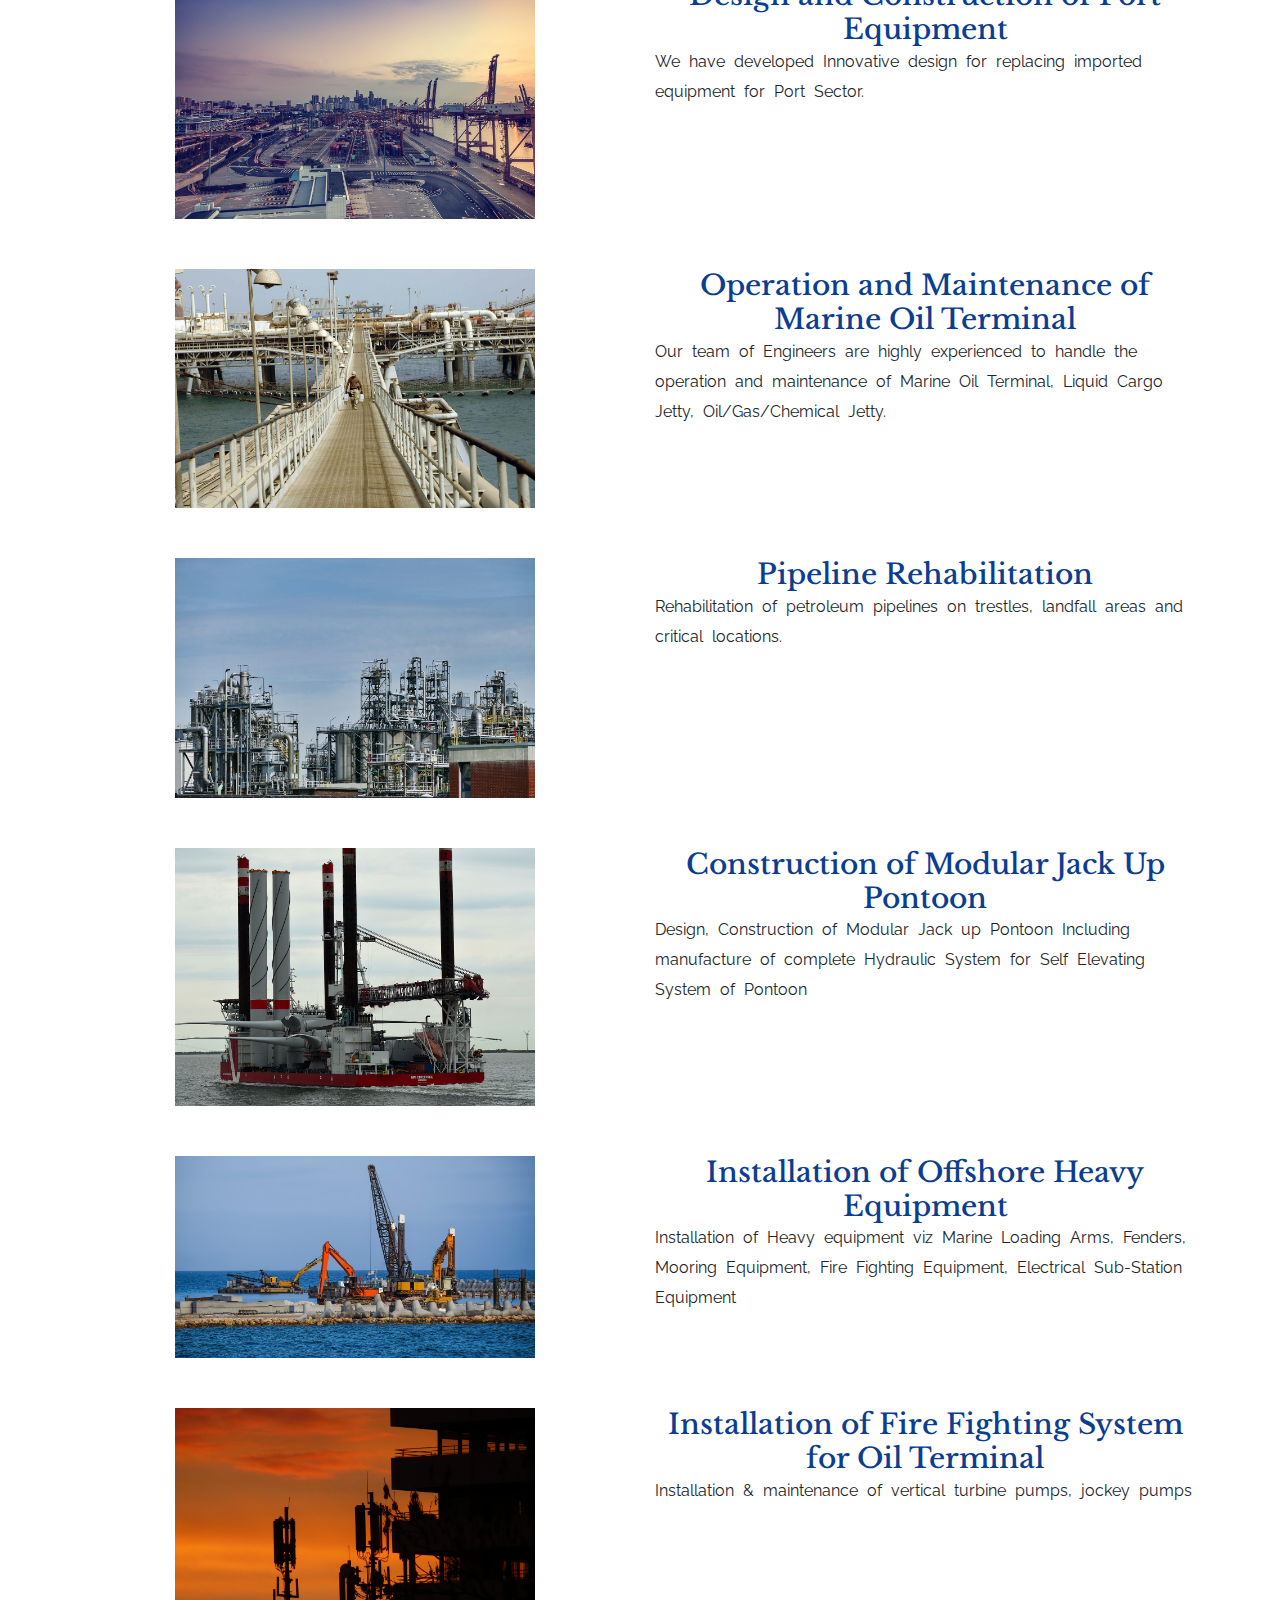
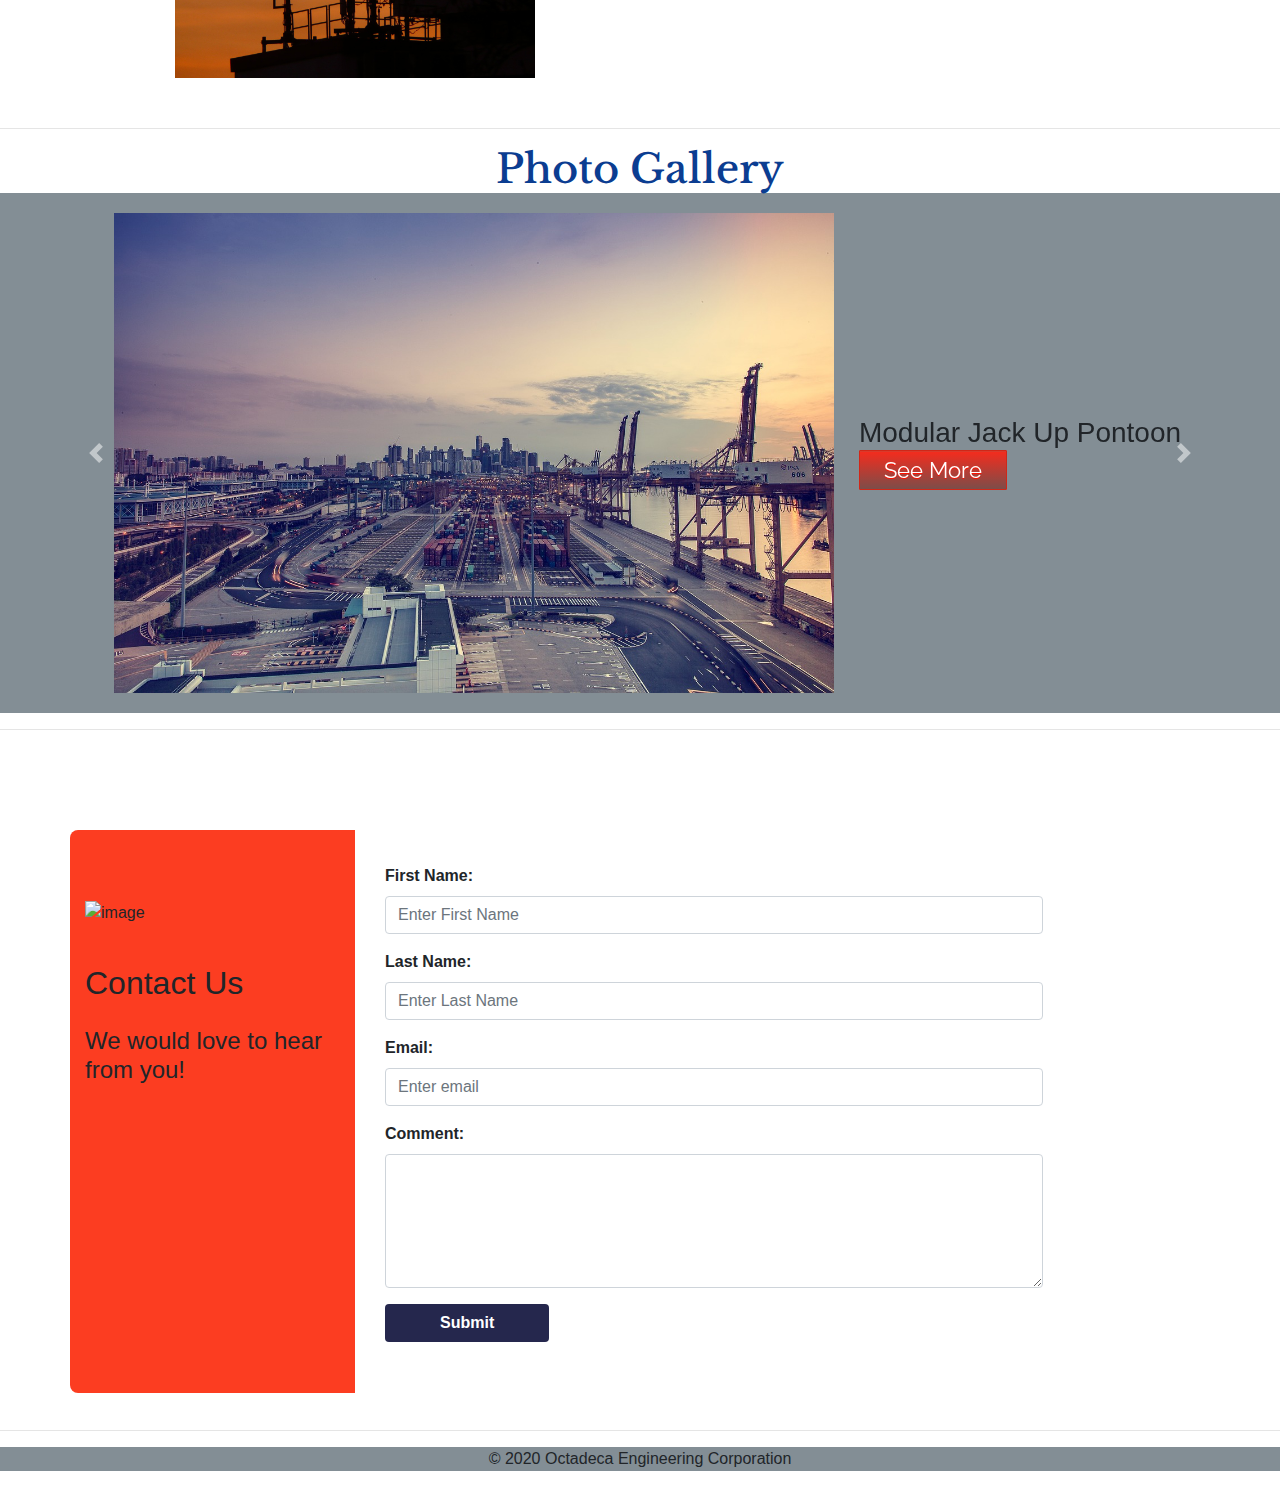
==== commit 7e79e48d: "Add files via upload" ====
--- a/index.html
+++ b/index.html
@@ -1,297 +1,264 @@
-<html lang="en" dir="ltr">
-
-  <head>
-    <meta charset="utf-8">
-    <meta name="viewport" content="width=device-width, initial-scale=1.0">
-    <link rel="icon" href="images/logo.gif">
-    <!-- Google fonts -->
-    <link
-      href="https://fonts.googleapis.com/css2?family=Libre+Baskerville:ital,wght@0,400;0,700;1,400&family=Raleway:wght@300;400;600;900&display=swap"
-      rel="stylesheet">
-
-    <!-- css -->
-    <link rel="stylesheet" href="https://maxcdn.bootstrapcdn.com/bootstrap/4.0.0/css/bootstrap.min.css"
-      integrity="sha384-Gn5384xqQ1aoWXA+058RXPxPg6fy4IWvTNh0E263XmFcJlSAwiGgFAW/dAiS6JXm" crossorigin="anonymous">
-    <link rel="stylesheet" href="css/style.css">
-
-    <!-- fontawesome -->
-    <link rel="stylesheet" href="https://use.fontawesome.com/releases/v5.13.1/css/all.css"
-      integrity="sha384-xxzQGERXS00kBmZW/6qxqJPyxW3UR0BPsL4c8ILaIWXva5kFi7TxkIIaMiKtqV1Q" crossorigin="anonymous">
-
-    <!-- script  -->
-
-    <script src="https://www.google.com/recaptcha/api.js" async defer></script>
-    <script>
-      function onSubmit(token) {
-        document.getElementById("contact-form").submit();
-      }
-    </script>
-
-    <script src="https://code.jquery.com/jquery-3.2.1.slim.min.js"
-      integrity="sha384-KJ3o2DKtIkvYIK3UENzmM7KCkRr/rE9/Qpg6aAZGJwFDMVNA/GpGFF93hXpG5KkN"
-      crossorigin="anonymous"></script>
-    <script src="https://cdnjs.cloudflare.com/ajax/libs/popper.js/1.12.9/umd/popper.min.js"
-      integrity="sha384-ApNbgh9B+Y1QKtv3Rn7W3mgPxhU9K/ScQsAP7hUibX39j7fakFPskvXusvfa0b4Q"
-      crossorigin="anonymous"></script>
-    <script src="https://maxcdn.bootstrapcdn.com/bootstrap/4.0.0/js/bootstrap.min.js"
-      integrity="sha384-JZR6Spejh4U02d8jOt6vLEHfe/JQGiRRSQQxSfFWpi1MquVdAyjUar5+76PVCmYl"
-      crossorigin="anonymous"></script>
-    <link href="//maxcdn.bootstrapcdn.com/bootstrap/4.1.1/css/bootstrap.min.css" rel="stylesheet" id="bootstrap-css">
-    <script src="//maxcdn.bootstrapcdn.com/bootstrap/4.1.1/js/bootstrap.min.js"></script>
-    <script src="//cdnjs.cloudflare.com/ajax/libs/jquery/3.2.1/jquery.min.js"></script>
-    <script src="js/jquery.serialize-object.min.js"></script>
-
-    <title>Octadeca</title>
-  </head>
-
-  <!-- Nav bar -->
-  <nav id="top" class="navbar navbar-expand-lg navbar-light">
-    <a class="navbar-brand" href="#"><img src="images/logo.gif" width="120" height="auto" alt=""></a>
-    <button class="navbar-toggler" type="button" data-toggle="collapse" data-target="#navbarNav"
-      aria-controls="navbarNav" aria-expanded="false" aria-label="Toggle navigation">
-      <span class="navbar-toggler-icon"></span>
-    </button>
-    <div class="collapse navbar-collapse" id="navbarNav">
-      <ul class="navbar-nav ml-auto">
-        <li class="nav-item active">
-          <a class="nav-link" href="#top">Home <span class="sr-only">(current)</span></a>
-          </p>
-        <li class="nav-item">
-          <a class="nav-link" href="#about">About</a>
-          </p>
-        <li class="nav-item">
-          <a class="nav-link" href="#services">Services</a>
-          </p>
-        <li class="nav-item">
-          <a class="nav-link" href="#gallery">Gallery</a>
-          </p>
-        <li class="nav-item">
-          <a class="nav-link" href="#contact">Contact</a>
-          </p>
-      </ul>
-    </div>
-  </nav>
-
-  <body>
-    <!-- about us -->
-    <section id="about">
-      <div class="intro1 container-fluid">
-        <div class="intro container">
-          <img class="barge-pic" src="images/barge-pic1.jpg" alt="barge picture">
-          <h1 class="fir-h1">OCTADECA</h1>
-          <h1 class="sec-h1">est. 2012</h1>
-        </div>
-      </div>
-      <div class="ab1 container">
-        <div class="row">
-          <div class="spl-h col-lg-6">
-            <h2><strong>Your Specialist in:</strong></h2>
-          </div>
-          <div class="spl-li col-lg-6">
-            <p>Operation & Maintenance of Marine Oil Terminal</p>
-            <p>Port Facilities Management</p>
-            <p>Offshore Heavy Equipment Installation-Operation- Maintenance</p>
-            <p>Petroleum Oil Pipeline Laying- Rehabilitation</p>
-            <p>Design & Construction of Modular Jack Up Pontoon</p>
-            <p>Design & Manufacture of Hydraulic System*Manufacture of Import Substitute Components</p>
-            <p>Indigenization of Port Equipment</p>
-          </div>
-        </div>
-      </div>
-      <div class="container ab-tx">
-        <div class="row">
-          <div class="spl-h col-lg-6">
-            <h2><strong>About Us:</strong></h2>
-          </div>
-          <div class="col-lg-6">
-            <p class="abt-para">At Octadeca Engineering Corporation, we are focused on providing complete services on
-              turn key basis with the highest levels of customer satisfaction & we will do everything we can to meet
-              your expectations. With a variety of offerings to choose from, we're sure you'll be happy working with us.
-              Look around our website and if you have any comments or questions, please feel free to contact us.
-              We hope to see you again! Check back
-              later for new updates to our website. There's much more to come!</p>
-          </div>
-        </div>
-      </div>
-      </div>
-    </section>
-    <hr>
-    <!-- services seciton-->
-    <section id="services">
-      <h1 class="spl-h">SERVICES</h1>
-      <div class="container ab-tx">
-        <div class="row">
-          <div class="spl-h col-lg-6">
-            <img class="ser-img" src="images/service-1.jpg" alt="">
-          </div>
-          <div class="col-lg-6">
-            <h3 class="spl-h">Design and Construction of Port Equipment</h3>
-            <p class="abt-para">We have developed Innovative design for replacing imported equipment for Port Sector.
-            </p>
-          </div>
-        </div>
-      </div>
-      <div class="container ab-tx">
-        <div class="row">
-          <div class="spl-h col-lg-6">
-            <img class="ser-img" src="images/service-2.jpg" alt="">
-          </div>
-          <div class="col-lg-6">
-            <h3 class="spl-h">Operation and Maintenance of Marine Oil Terminal </h3>
-            <p class="abt-para">Our team of Engineers are highly experienced to handle the operation
-              and maintenance of Marine Oil Terminal, Liquid Cargo Jetty, Oil/Gas/Chemical Jetty. </p>
-          </div>
-        </div>
-      </div>
-      <div class="container ab-tx">
-        <div class="row">
-          <div class="spl-h col-lg-6">
-            <img class="ser-img" src="images/service-3.jpg" alt="">
-          </div>
-          <div class="col-lg-6">
-            <h3 class="spl-h">Pipeline Rehabilitation</h3>
-            <p class="abt-para">Rehabilitation of petroleum pipelines on trestles, landfall areas and critical
-              locations.</p>
-          </div>
-        </div>
-      </div>
-      <div class="container ab-tx">
-        <div class="row">
-          <div class="spl-h col-lg-6">
-            <img class="ser-img" src="images/service-4.jpg" alt="">
-          </div>
-          <div class="col-lg-6">
-            <h3 class="spl-h">Construction of Modular Jack Up Pontoon</h3>
-            <p class="abt-para">Design, Construction of Modular Jack up Pontoon
-              Including manufacture of complete Hydraulic System for Self Elevating System of Pontoon</p>
-          </div>
-        </div>
-      </div>
-      <div class="container ab-tx">
-        <div class="row">
-          <div class="spl-h col-lg-6">
-            <img class="ser-img" src="images/service-5.jpg" alt="">
-          </div>
-          <div class="col-lg-6">
-            <h3 class="spl-h">Installation of Offshore Heavy Equipment</h3>
-            <p class="abt-para">Installation of Heavy equipment viz Marine Loading Arms, Fenders, Mooring Equipment,
-              Fire Fighting Equipment, Electrical Sub-Station Equipment</p>
-          </div>
-        </div>
-      </div>
-      <div class="container ab-tx">
-        <div class="row">
-          <div class="spl-h col-lg-6">
-            <img class="ser-img" src="images/service-6.jpg" alt="">
-          </div>
-          <div class="col-lg-6">
-            <h3 class="spl-h">Installation of Fire Fighting System for Oil Terminal</h3>
-            <p class="abt-para">Installation & maintenance of vertical turbine pumps, jockey pumps</p>
-          </div>
-        </div>
-      </div>
-    </section>
-    <div class="container-fluid">
-
-    </div>
-    <hr>
-
-    <!-- gallery -->
-    <h1 class="spl-h">Photo Gallery</h1>
-    <section id="gallery">
-
-      <div id="testimonials-silder" class="carousel slide" data-ride="carousel">
-        <div class="carousel-inner">
-          <div class="carousel-item active">
-            <div class="flex-container">
-              <img class="gal-al" src="images/service-1.jpg" alt="">
-              <h3>Modular Jack Up Pontoon<br><a href="#" class="myButton">See More</a></h3>
-            </div>
-          </div>
-          <div class="carousel-item">
-            <div class="flex-container">
-              <img class="gal-al" src="images/service-2.jpg" alt="">
-              <h3>Marine Oil Terminal<br><a href="#" class="myButton">See More</a></h3>
-            </div>
-          </div>
-        </div>
-        <a class="carousel-control-prev" href="#testimonials-silder" role="button" data-slide="prev">
-          <span class="carousel-control-prev-icon"></span>
-          <span class="sr-only">Previous</span>
-        </a>
-        <a class="carousel-control-next" href="#testimonials-silder" role="button" data-slide="next">
-          <span class="carousel-control-next-icon"></span>
-          <span class="sr-only">Next</span>
-        </a>
-      </div>
-    </section>
-    <hr>
-    <!-- contact form -->
-    <section id="contact">
-      <div class="container contact-5">
-        <div class="row">
-          <div class="col-md-3">
-            <div class="contact-info">
-              <img src="https://image.ibb.co/kUASdV/contact-image.png" alt="image" />
-              <h2>Contact Us</h2>
-              <h4>We would love to hear from you!</h4>
-            </div>
-          </div>
-          <form id="contact-form" class="captcha col-md-9">
-            <div class="contact-form">
-              <div class="form-group">
-                <label class="control-label col-sm-2">Name:</label>
-                <div class="col-sm-10">
-                  <input type="text" class="form-control" placeholder="Enter Your Name" name="Name">
-                </div>
-              </div>
-              <div class="form-group">
-                <label class="control-label col-sm-2">Email:</label>
-                <div class="col-sm-10">
-                  <input type="email" class="form-control" placeholder="Enter email" name="Email">
-                </div>
-              </div>
-              <div class="form-group">
-                <label class="control-label col-sm-2">Phone:</label>
-                <div class="col-sm-10">
-                  <input type="text" class="form-control" placeholder="Enter phone number" name="Phone">
-                </div>
-              </div>
-              <div class="form-group">
-                <label class="control-label col-sm-2">Subject:</label>
-                <div class="col-sm-10">
-                  <input type="text" class="form-control" placeholder="Enter Subject" name="Subject">
-                </div>
-              </div>
-              <div class="form-group">
-                <label class="control-label col-sm-2">Message:</label>
-                <div class="col-sm-10">
-                  <textarea class="form-control" rows="5" name="Message"></textarea>
-                </div>
-              </div>
-              <div class="form-group">
-                <div class="col-sm-offset-2 col-sm-10">
-                  <button id="submit-form" type="submit" class="btn btn-default g-recaptcha"
-                    data-sitekey="6LfMQ7kZAAAAAF97ienrnAC4dWyvZ7SNDFTy7k_y" data-callback='onSubmit'>Submit</button>
-                </div>
-              </div>
-            </div>
-
-          </form>
-        </div>
-      </div>
-    </section>
-
-    <hr>
-    <footer>
-      <a href="#"><i class="foot-icon fab fa-facebook fa-3x"></i></a>
-      <a href="#"><i class="foot-icon fab fa-twitter fa-3x"></i></a>
-      <a href="#"><i class="foot-icon fab fa-linkedin fa-3x"></i></a>
-      <a href="#"><i class="foot-icon fas fa-envelope fa-3x"></i></a>
-      <p>© 2020 Octadeca Engineering Corporation</p>
-    </footer>
-
-    <script src="js/script.js"></script>
-  </body>
-
-</html>+<html lang="en" dir="ltr">
+
+<head>
+  <meta charset="utf-8">
+  <meta name="viewport" content="width=device-width, initial-scale=1.0">
+<link rel="icon" href="images/logo.gif">
+  <!-- Google fonts -->
+  <link href="https://fonts.googleapis.com/css2?family=Libre+Baskerville:ital,wght@0,400;0,700;1,400&family=Raleway:wght@300;400;600;900&display=swap" rel="stylesheet">
+
+  <!-- css -->
+  <link rel="stylesheet" href="https://maxcdn.bootstrapcdn.com/bootstrap/4.0.0/css/bootstrap.min.css" integrity="sha384-Gn5384xqQ1aoWXA+058RXPxPg6fy4IWvTNh0E263XmFcJlSAwiGgFAW/dAiS6JXm" crossorigin="anonymous">
+  <link rel="stylesheet" href="css/style.css">
+
+  <!-- fontawesome -->
+  <link rel="stylesheet" href="https://use.fontawesome.com/releases/v5.13.1/css/all.css" integrity="sha384-xxzQGERXS00kBmZW/6qxqJPyxW3UR0BPsL4c8ILaIWXva5kFi7TxkIIaMiKtqV1Q" crossorigin="anonymous">
+
+  <!-- script  -->
+  <script src="https://code.jquery.com/jquery-3.2.1.slim.min.js" integrity="sha384-KJ3o2DKtIkvYIK3UENzmM7KCkRr/rE9/Qpg6aAZGJwFDMVNA/GpGFF93hXpG5KkN" crossorigin="anonymous"></script>
+  <script src="https://cdnjs.cloudflare.com/ajax/libs/popper.js/1.12.9/umd/popper.min.js" integrity="sha384-ApNbgh9B+Y1QKtv3Rn7W3mgPxhU9K/ScQsAP7hUibX39j7fakFPskvXusvfa0b4Q" crossorigin="anonymous"></script>
+  <script src="https://maxcdn.bootstrapcdn.com/bootstrap/4.0.0/js/bootstrap.min.js" integrity="sha384-JZR6Spejh4U02d8jOt6vLEHfe/JQGiRRSQQxSfFWpi1MquVdAyjUar5+76PVCmYl" crossorigin="anonymous"></script>
+  <link href="//maxcdn.bootstrapcdn.com/bootstrap/4.1.1/css/bootstrap.min.css" rel="stylesheet" id="bootstrap-css">
+  <script src="//maxcdn.bootstrapcdn.com/bootstrap/4.1.1/js/bootstrap.min.js"></script>
+  <script src="//cdnjs.cloudflare.com/ajax/libs/jquery/3.2.1/jquery.min.js"></script>
+
+  <title>Octadeca</title>
+</head>
+
+<!-- Nav bar -->
+<nav id="top" class="navbar navbar-expand-lg navbar-light">
+  <a class="navbar-brand" href="#"><img src="images/logo.gif" width="120" height="auto" alt=""></a>
+  <button class="navbar-toggler" type="button" data-toggle="collapse" data-target="#navbarNav" aria-controls="navbarNav" aria-expanded="false" aria-label="Toggle navigation">
+    <span class="navbar-toggler-icon"></span>
+  </button>
+  <div class="collapse navbar-collapse" id="navbarNav">
+    <ul class="navbar-nav ml-auto">
+      <li class="nav-item active">
+        <a class="nav-link" href="#top">Home <span class="sr-only">(current)</span></a>
+        </p>
+      <li class="nav-item">
+        <a class="nav-link" href="#about">About</a>
+        </p>
+      <li class="nav-item">
+        <a class="nav-link" href="#services">Services</a>
+        </p>
+      <li class="nav-item">
+        <a class="nav-link" href="#gallery">Gallery</a>
+        </p>
+      <li class="nav-item">
+        <a class="nav-link" href="#contact">Contact</a>
+        </p>
+    </ul>
+  </div>
+</nav>
+
+<body>
+  <!-- about us -->
+  <section id="about">
+    <div class="intro1 container-fluid">
+      <div class="intro container">
+        <img class="barge-pic" src="images/barge-pic1.jpg" alt="barge picture">
+        <h1 class="fir-h1">OCTADECA</h1>
+        <h1 class="sec-h1">est. 2012</h1>
+      </div>
+    </div>
+    <div class="ab1 container">
+      <div class="row">
+        <div class="spl-h col-lg-6">
+          <h2><strong>Your Specialist in:</strong></h2>
+        </div>
+        <div class="spl-li col-lg-6">
+          <p>Operation & Maintenance of Marine Oil Terminal</p>
+          <p>Port Facilities Management</p>
+          <p>Offshore Heavy Equipment Installation-Operation- Maintenance</p>
+          <p>Petroleum Oil Pipeline Laying- Rehabilitation</p>
+          <p>Design & Construction of Modular Jack Up Pontoon</p>
+          <p>Design & Manufacture of Hydraulic System*Manufacture of Import Substitute Components</p>
+          <p>Indigenization of Port Equipment</p>
+        </div>
+      </div>
+    </div>
+    <div class="container ab-tx">
+      <div class="row">
+        <div class="spl-h col-lg-6">
+          <h2><strong>About Us:</strong></h2>
+        </div>
+        <div class="col-lg-6">
+          <p class="abt-para">At Octadeca Engineering Corporation, we are focused on providing complete services on
+            turn key basis with the highest levels of customer satisfaction & we will do everything we can to meet
+            your expectations. With a variety of offerings to choose from, we're sure you'll be happy working with us.
+            Look around our website and if you have any comments or questions, please feel free to contact us.
+            We hope to see you again! Check back
+            later for new updates to our website. There's much more to come!</p>
+        </div>
+      </div>
+    </div>
+    </div>
+  </section>
+  <hr>
+  <!-- services seciton-->
+  <section id="services">
+    <h1 class="spl-h">SERVICES</h1>
+    <div class="container ab-tx">
+      <div class="row">
+        <div class="spl-h col-lg-6">
+          <img class="ser-img" src="images/service-1.jpg" alt="">
+        </div>
+        <div class="col-lg-6">
+          <h3 class="spl-h">Design and Construction of  Port Equipment</h3>
+          <p class="abt-para">We have  developed Innovative design for replacing imported equipment for Port Sector.</p>
+        </div>
+      </div>
+    </div>
+    <div class="container ab-tx">
+      <div class="row">
+        <div class="spl-h col-lg-6">
+          <img class="ser-img" src="images/service-2.jpg" alt="">
+        </div>
+        <div class="col-lg-6">
+          <h3 class="spl-h">Operation and Maintenance of Marine Oil Terminal </h3>
+          <p class="abt-para">Our team of Engineers are highly experienced to handle the operation
+            and maintenance of Marine Oil Terminal, Liquid Cargo Jetty,  Oil/Gas/Chemical Jetty. </p>
+        </div>
+      </div>
+    </div>
+    <div class="container ab-tx">
+      <div class="row">
+        <div class="spl-h col-lg-6">
+          <img class="ser-img" src="images/service-3.jpg" alt="">
+        </div>
+        <div class="col-lg-6">
+          <h3 class="spl-h">Pipeline Rehabilitation</h3>
+          <p class="abt-para">Rehabilitation of petroleum pipelines on trestles, landfall areas and critical locations.</p>
+        </div>
+      </div>
+    </div>
+    <div class="container ab-tx">
+      <div class="row">
+        <div class="spl-h col-lg-6">
+          <img class="ser-img" src="images/service-4.jpg" alt="">
+        </div>
+        <div class="col-lg-6">
+          <h3 class="spl-h">Construction of  Modular Jack Up Pontoon</h3>
+          <p class="abt-para">Design, Construction of Modular Jack up Pontoon
+            Including manufacture of complete Hydraulic System for Self Elevating System of Pontoon</p>
+        </div>
+      </div>
+    </div>
+    <div class="container ab-tx">
+      <div class="row">
+        <div class="spl-h col-lg-6">
+          <img class="ser-img" src="images/service-5.jpg" alt="">
+        </div>
+        <div class="col-lg-6">
+          <h3 class="spl-h">Installation of Offshore Heavy Equipment</h3>
+          <p class="abt-para">Installation of Heavy equipment viz Marine Loading Arms, Fenders, Mooring Equipment,
+            Fire Fighting Equipment, Electrical Sub-Station Equipment</p>
+        </div>
+      </div>
+    </div>
+    <div class="container ab-tx">
+      <div class="row">
+        <div class="spl-h col-lg-6">
+          <img class="ser-img" src="images/service-6.jpg" alt="">
+        </div>
+        <div class="col-lg-6">
+          <h3 class="spl-h">Installation of Fire Fighting System for Oil Terminal</h3>
+          <p class="abt-para">Installation & maintenance of vertical turbine pumps, jockey pumps</p>
+        </div>
+      </div>
+    </div>
+  </section>
+  <div class="container-fluid">
+
+  </div>
+  <hr>
+
+  <!-- gallery -->
+  <h1 class="spl-h">Photo Gallery</h1>
+  <section id="gallery">
+
+    <div id="testimonials-silder" class="carousel slide" data-ride="carousel">
+  <div class="carousel-inner">
+    <div class="carousel-item active">
+      <div class="flex-container">
+        <img class="gal-al" src="images/service-1.jpg" alt="">
+        <h3>Modular Jack Up Pontoon<br><a href="#" class="myButton">See More</a></h3>
+      </div>
+    </div>
+    <div class="carousel-item">
+      <div class="flex-container">
+        <img class="gal-al" src="images/service-2.jpg" alt="">
+        <h3>Marine Oil Terminal<br><a href="#" class="myButton">See More</a></h3>
+      </div>
+    </div>
+  </div>
+  <a class="carousel-control-prev" href="#testimonials-silder" role="button" data-slide="prev">
+    <span class="carousel-control-prev-icon"></span>
+    <span class="sr-only">Previous</span>
+  </a>
+  <a class="carousel-control-next" href="#testimonials-silder" role="button" data-slide="next">
+    <span class="carousel-control-next-icon"></span>
+    <span class="sr-only">Next</span>
+  </a>
+</div>
+  </section>
+<hr>
+  <!-- contact form -->
+  <section id="contact">
+  <div class="container contact-1">
+  	<div class="row">
+  		<div class="col-md-3">
+  			<div class="contact-info">
+  				<img src="https://image.ibb.co/kUASdV/contact-image.png" alt="image"/>
+  				<h2>Contact Us</h2>
+  				<h4>We would love to hear from you!</h4>
+  			</div>
+  		</div>
+  		<div class="col-md-9">
+  			<div class="contact-form">
+  				<div class="form-group">
+  				  <label class="control-label col-sm-2" for="fname">First Name:</label>
+  				  <div class="col-sm-10">
+  					<input type="text" class="form-control" id="fname" placeholder="Enter First Name" name="fname">
+  				  </div>
+  				</div>
+  				<div class="form-group">
+  				  <label class="control-label col-sm-2" for="lname">Last Name:</label>
+  				  <div class="col-sm-10">
+  					<input type="text" class="form-control" id="lname" placeholder="Enter Last Name" name="lname">
+  				  </div>
+  				</div>
+  				<div class="form-group">
+  				  <label class="control-label col-sm-2" for="email">Email:</label>
+  				  <div class="col-sm-10">
+  					<input type="email" class="form-control" id="email" placeholder="Enter email" name="email">
+  				  </div>
+  				</div>
+  				<div class="form-group">
+  				  <label class="control-label col-sm-2" for="comment">Comment:</label>
+  				  <div class="col-sm-10">
+  					<textarea class="form-control" rows="5" id="comment"></textarea>
+  				  </div>
+  				</div>
+  				<div class="form-group">
+  				  <div class="col-sm-offset-2 col-sm-10">
+  					<button type="submit" class="btn btn-default">Submit</button>
+  				  </div>
+  				</div>
+  			</div>
+  		</div>
+  	</div>
+  </div>
+</section>
+</body>
+<hr>
+<footer>
+  <a href="#"><i class="foot-icon fab fa-facebook fa-3x"></i></a>
+  <a href="#"><i class="foot-icon fab fa-twitter fa-3x"></i></a>
+  <a href="#"><i class="foot-icon fab fa-linkedin fa-3x"></i></a>
+  <a href="#"><i class="foot-icon fas fa-envelope fa-3x"></i></a>
+      <p>© 2020 Octadeca Engineering Corporation</p>
+</footer>
+
+</html>
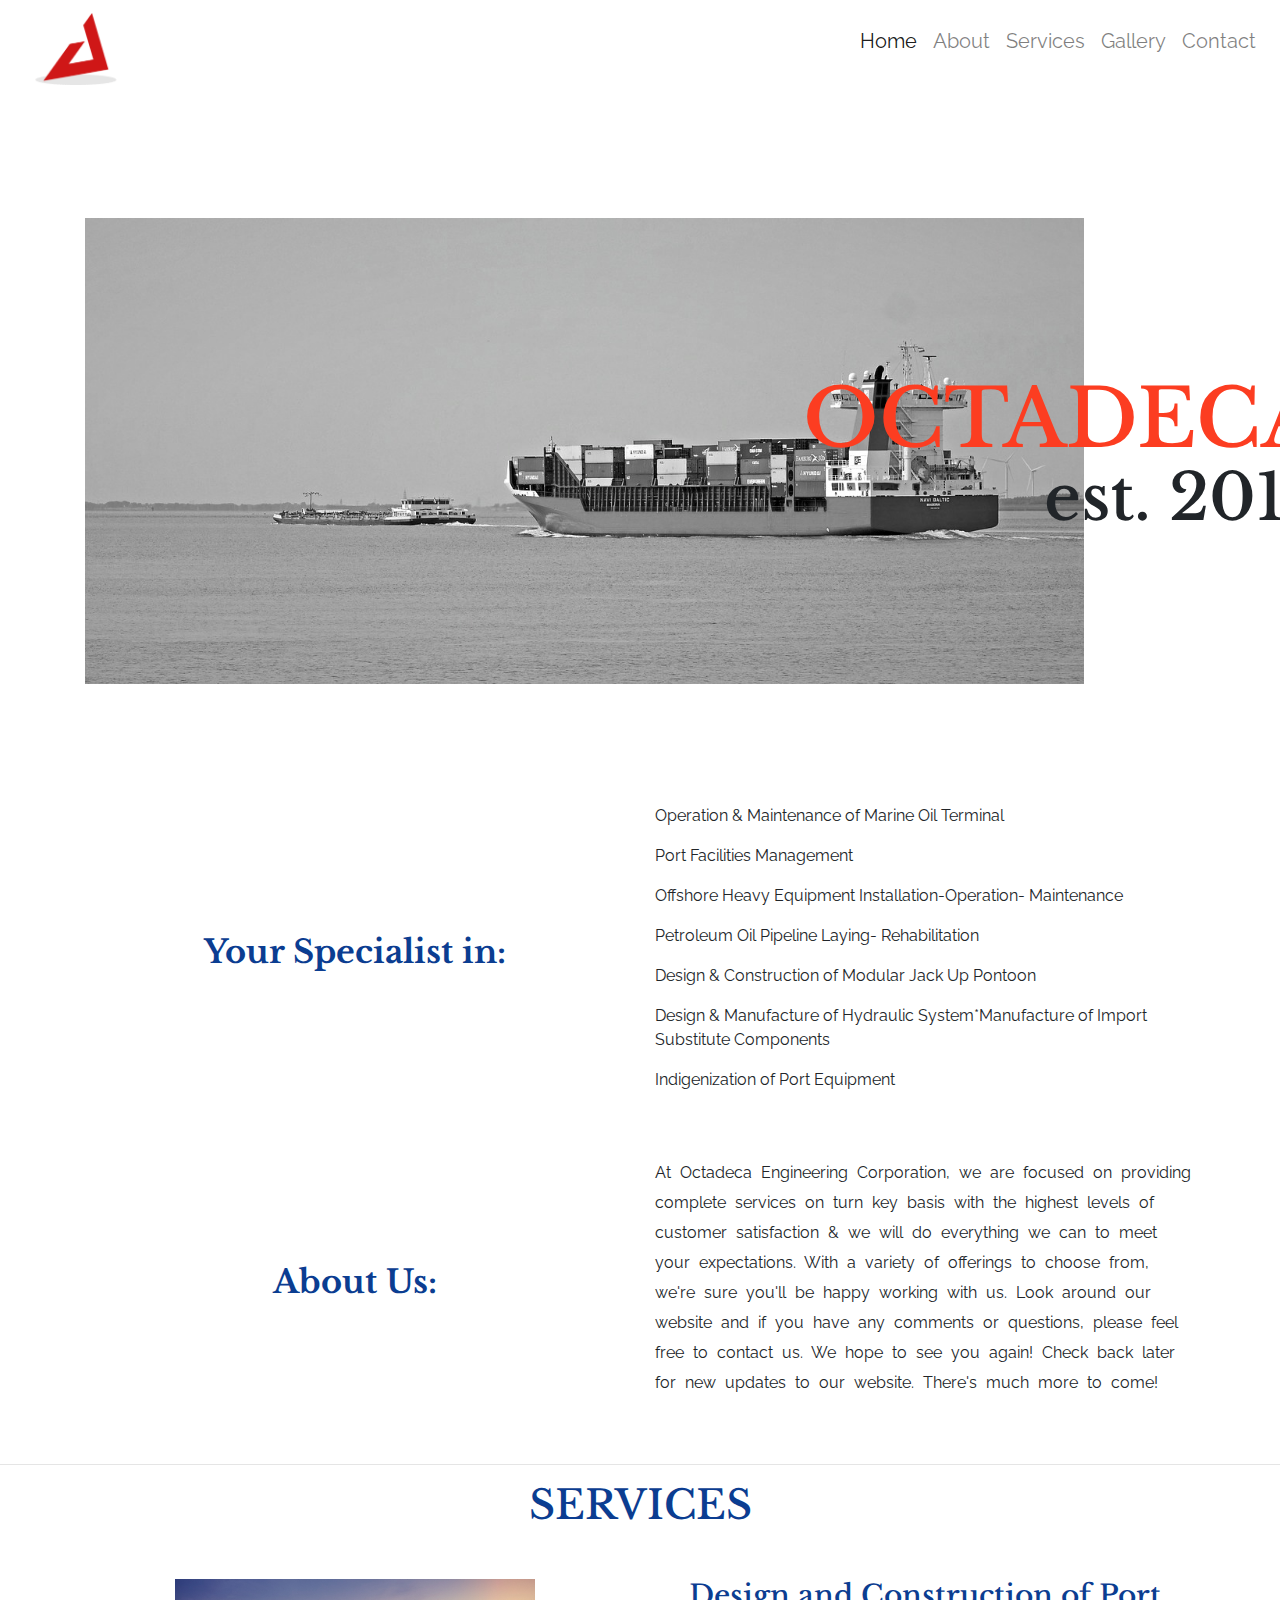
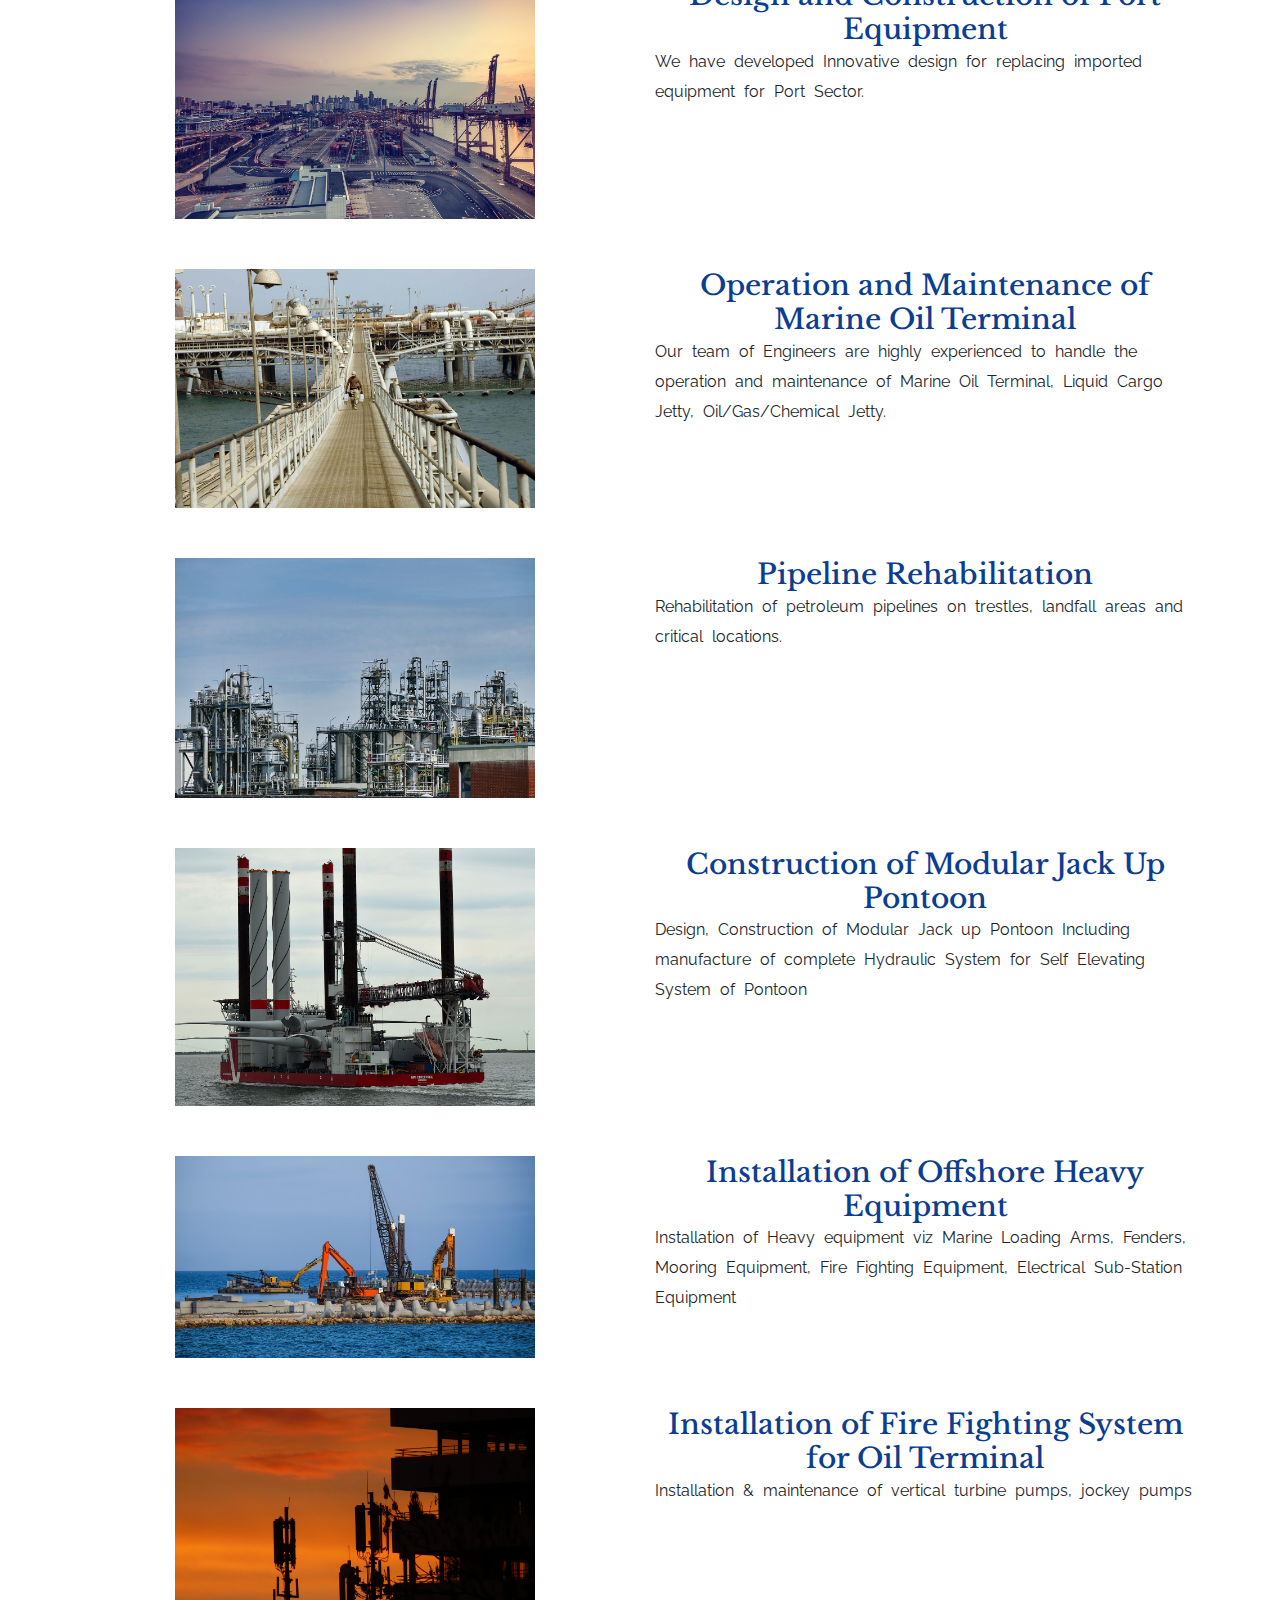
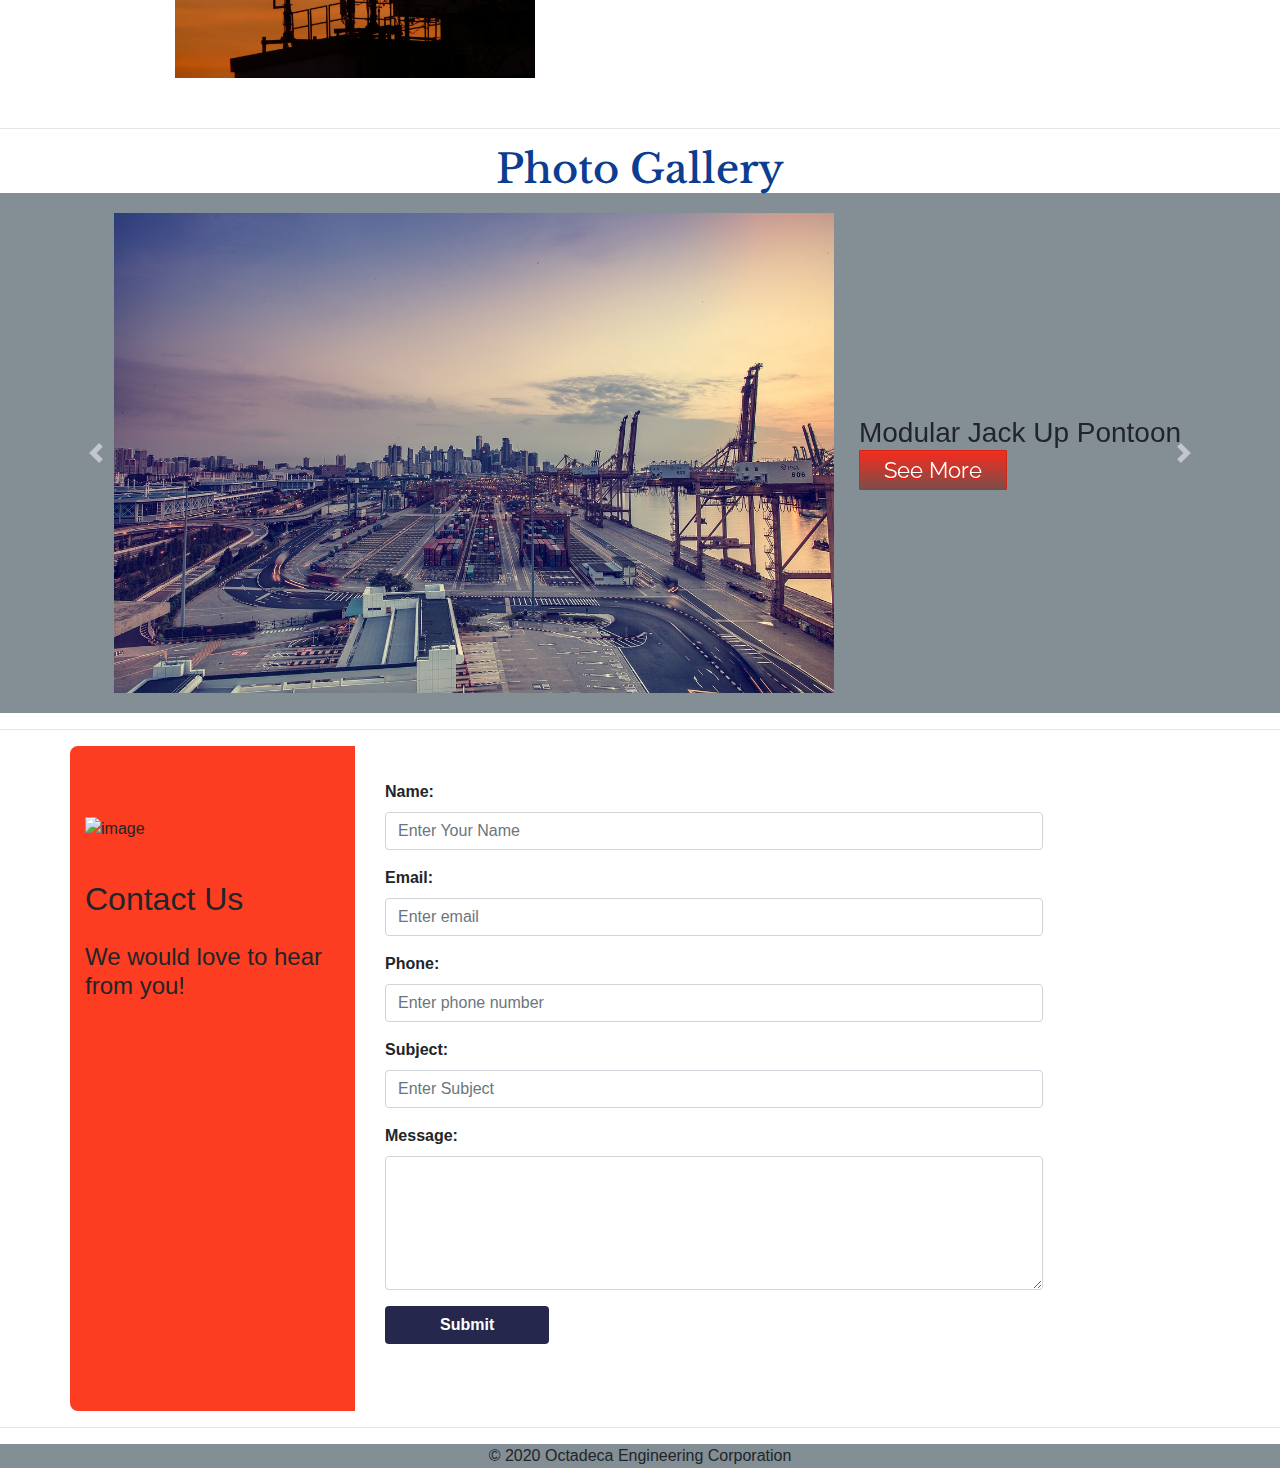
==== commit d4e729e1: "Add files via upload" ====
--- a/index.html
+++ b/index.html
@@ -1,264 +1,297 @@
 <html lang="en" dir="ltr">
 
-<head>
-  <meta charset="utf-8">
-  <meta name="viewport" content="width=device-width, initial-scale=1.0">
-<link rel="icon" href="images/logo.gif">
-  <!-- Google fonts -->
-  <link href="https://fonts.googleapis.com/css2?family=Libre+Baskerville:ital,wght@0,400;0,700;1,400&family=Raleway:wght@300;400;600;900&display=swap" rel="stylesheet">
-
-  <!-- css -->
-  <link rel="stylesheet" href="https://maxcdn.bootstrapcdn.com/bootstrap/4.0.0/css/bootstrap.min.css" integrity="sha384-Gn5384xqQ1aoWXA+058RXPxPg6fy4IWvTNh0E263XmFcJlSAwiGgFAW/dAiS6JXm" crossorigin="anonymous">
-  <link rel="stylesheet" href="css/style.css">
-
-  <!-- fontawesome -->
-  <link rel="stylesheet" href="https://use.fontawesome.com/releases/v5.13.1/css/all.css" integrity="sha384-xxzQGERXS00kBmZW/6qxqJPyxW3UR0BPsL4c8ILaIWXva5kFi7TxkIIaMiKtqV1Q" crossorigin="anonymous">
-
-  <!-- script  -->
-  <script src="https://code.jquery.com/jquery-3.2.1.slim.min.js" integrity="sha384-KJ3o2DKtIkvYIK3UENzmM7KCkRr/rE9/Qpg6aAZGJwFDMVNA/GpGFF93hXpG5KkN" crossorigin="anonymous"></script>
-  <script src="https://cdnjs.cloudflare.com/ajax/libs/popper.js/1.12.9/umd/popper.min.js" integrity="sha384-ApNbgh9B+Y1QKtv3Rn7W3mgPxhU9K/ScQsAP7hUibX39j7fakFPskvXusvfa0b4Q" crossorigin="anonymous"></script>
-  <script src="https://maxcdn.bootstrapcdn.com/bootstrap/4.0.0/js/bootstrap.min.js" integrity="sha384-JZR6Spejh4U02d8jOt6vLEHfe/JQGiRRSQQxSfFWpi1MquVdAyjUar5+76PVCmYl" crossorigin="anonymous"></script>
-  <link href="//maxcdn.bootstrapcdn.com/bootstrap/4.1.1/css/bootstrap.min.css" rel="stylesheet" id="bootstrap-css">
-  <script src="//maxcdn.bootstrapcdn.com/bootstrap/4.1.1/js/bootstrap.min.js"></script>
-  <script src="//cdnjs.cloudflare.com/ajax/libs/jquery/3.2.1/jquery.min.js"></script>
-
-  <title>Octadeca</title>
-</head>
-
-<!-- Nav bar -->
-<nav id="top" class="navbar navbar-expand-lg navbar-light">
-  <a class="navbar-brand" href="#"><img src="images/logo.gif" width="120" height="auto" alt=""></a>
-  <button class="navbar-toggler" type="button" data-toggle="collapse" data-target="#navbarNav" aria-controls="navbarNav" aria-expanded="false" aria-label="Toggle navigation">
-    <span class="navbar-toggler-icon"></span>
-  </button>
-  <div class="collapse navbar-collapse" id="navbarNav">
-    <ul class="navbar-nav ml-auto">
-      <li class="nav-item active">
-        <a class="nav-link" href="#top">Home <span class="sr-only">(current)</span></a>
-        </p>
-      <li class="nav-item">
-        <a class="nav-link" href="#about">About</a>
-        </p>
-      <li class="nav-item">
-        <a class="nav-link" href="#services">Services</a>
-        </p>
-      <li class="nav-item">
-        <a class="nav-link" href="#gallery">Gallery</a>
-        </p>
-      <li class="nav-item">
-        <a class="nav-link" href="#contact">Contact</a>
-        </p>
-    </ul>
-  </div>
-</nav>
-
-<body>
-  <!-- about us -->
-  <section id="about">
-    <div class="intro1 container-fluid">
-      <div class="intro container">
-        <img class="barge-pic" src="images/barge-pic1.jpg" alt="barge picture">
-        <h1 class="fir-h1">OCTADECA</h1>
-        <h1 class="sec-h1">est. 2012</h1>
-      </div>
+  <head>
+    <meta charset="utf-8">
+    <meta name="viewport" content="width=device-width, initial-scale=1.0">
+    <link rel="icon" href="images/logo.gif">
+    <!-- Google fonts -->
+    <link
+      href="https://fonts.googleapis.com/css2?family=Libre+Baskerville:ital,wght@0,400;0,700;1,400&family=Raleway:wght@300;400;600;900&display=swap"
+      rel="stylesheet">
+
+    <!-- css -->
+    <link rel="stylesheet" href="https://maxcdn.bootstrapcdn.com/bootstrap/4.0.0/css/bootstrap.min.css"
+      integrity="sha384-Gn5384xqQ1aoWXA+058RXPxPg6fy4IWvTNh0E263XmFcJlSAwiGgFAW/dAiS6JXm" crossorigin="anonymous">
+    <link rel="stylesheet" href="css/style.css">
+
+    <!-- fontawesome -->
+    <link rel="stylesheet" href="https://use.fontawesome.com/releases/v5.13.1/css/all.css"
+      integrity="sha384-xxzQGERXS00kBmZW/6qxqJPyxW3UR0BPsL4c8ILaIWXva5kFi7TxkIIaMiKtqV1Q" crossorigin="anonymous">
+
+    <!-- script  -->
+
+    <script src="https://www.google.com/recaptcha/api.js" async defer></script>
+    <script>
+      function onSubmit(token) {
+        document.getElementById("contact-form").submit();
+      }
+    </script>
+
+    <script src="https://code.jquery.com/jquery-3.2.1.slim.min.js"
+      integrity="sha384-KJ3o2DKtIkvYIK3UENzmM7KCkRr/rE9/Qpg6aAZGJwFDMVNA/GpGFF93hXpG5KkN"
+      crossorigin="anonymous"></script>
+    <script src="https://cdnjs.cloudflare.com/ajax/libs/popper.js/1.12.9/umd/popper.min.js"
+      integrity="sha384-ApNbgh9B+Y1QKtv3Rn7W3mgPxhU9K/ScQsAP7hUibX39j7fakFPskvXusvfa0b4Q"
+      crossorigin="anonymous"></script>
+    <script src="https://maxcdn.bootstrapcdn.com/bootstrap/4.0.0/js/bootstrap.min.js"
+      integrity="sha384-JZR6Spejh4U02d8jOt6vLEHfe/JQGiRRSQQxSfFWpi1MquVdAyjUar5+76PVCmYl"
+      crossorigin="anonymous"></script>
+    <link href="//maxcdn.bootstrapcdn.com/bootstrap/4.1.1/css/bootstrap.min.css" rel="stylesheet" id="bootstrap-css">
+    <script src="//maxcdn.bootstrapcdn.com/bootstrap/4.1.1/js/bootstrap.min.js"></script>
+    <script src="//cdnjs.cloudflare.com/ajax/libs/jquery/3.2.1/jquery.min.js"></script>
+    <script src="js/jquery.serialize-object.min.js"></script>
+
+    <title>Octadeca</title>
+  </head>
+
+  <!-- Nav bar -->
+  <nav id="top" class="navbar navbar-expand-lg navbar-light">
+    <a class="navbar-brand" href="#"><img src="images/logo.gif" width="120" height="auto" alt=""></a>
+    <button class="navbar-toggler" type="button" data-toggle="collapse" data-target="#navbarNav"
+      aria-controls="navbarNav" aria-expanded="false" aria-label="Toggle navigation">
+      <span class="navbar-toggler-icon"></span>
+    </button>
+    <div class="collapse navbar-collapse" id="navbarNav">
+      <ul class="navbar-nav ml-auto">
+        <li class="nav-item active">
+          <a class="nav-link" href="#top">Home <span class="sr-only">(current)</span></a>
+          </p>
+        <li class="nav-item">
+          <a class="nav-link" href="#about">About</a>
+          </p>
+        <li class="nav-item">
+          <a class="nav-link" href="#services">Services</a>
+          </p>
+        <li class="nav-item">
+          <a class="nav-link" href="#gallery">Gallery</a>
+          </p>
+        <li class="nav-item">
+          <a class="nav-link" href="#contact">Contact</a>
+          </p>
+      </ul>
     </div>
-    <div class="ab1 container">
-      <div class="row">
-        <div class="spl-h col-lg-6">
-          <h2><strong>Your Specialist in:</strong></h2>
-        </div>
-        <div class="spl-li col-lg-6">
-          <p>Operation & Maintenance of Marine Oil Terminal</p>
-          <p>Port Facilities Management</p>
-          <p>Offshore Heavy Equipment Installation-Operation- Maintenance</p>
-          <p>Petroleum Oil Pipeline Laying- Rehabilitation</p>
-          <p>Design & Construction of Modular Jack Up Pontoon</p>
-          <p>Design & Manufacture of Hydraulic System*Manufacture of Import Substitute Components</p>
-          <p>Indigenization of Port Equipment</p>
-        </div>
-      </div>
+  </nav>
+
+  <body>
+    <!-- about us -->
+    <section id="about">
+      <div class="intro1 container-fluid">
+        <div class="intro container">
+          <img class="barge-pic" src="images/barge-pic1.jpg" alt="barge picture">
+          <h1 class="fir-h1">OCTADECA</h1>
+          <h1 class="sec-h1">est. 2012</h1>
+        </div>
+      </div>
+      <div class="ab1 container">
+        <div class="row">
+          <div class="spl-h col-lg-6">
+            <h2><strong>Your Specialist in:</strong></h2>
+          </div>
+          <div class="spl-li col-lg-6">
+            <p>Operation & Maintenance of Marine Oil Terminal</p>
+            <p>Port Facilities Management</p>
+            <p>Offshore Heavy Equipment Installation-Operation- Maintenance</p>
+            <p>Petroleum Oil Pipeline Laying- Rehabilitation</p>
+            <p>Design & Construction of Modular Jack Up Pontoon</p>
+            <p>Design & Manufacture of Hydraulic System*Manufacture of Import Substitute Components</p>
+            <p>Indigenization of Port Equipment</p>
+          </div>
+        </div>
+      </div>
+      <div class="container ab-tx">
+        <div class="row">
+          <div class="spl-h col-lg-6">
+            <h2><strong>About Us:</strong></h2>
+          </div>
+          <div class="col-lg-6">
+            <p class="abt-para">At Octadeca Engineering Corporation, we are focused on providing complete services on
+              turn key basis with the highest levels of customer satisfaction & we will do everything we can to meet
+              your expectations. With a variety of offerings to choose from, we're sure you'll be happy working with us.
+              Look around our website and if you have any comments or questions, please feel free to contact us.
+              We hope to see you again! Check back
+              later for new updates to our website. There's much more to come!</p>
+          </div>
+        </div>
+      </div>
+      </div>
+    </section>
+    <hr>
+    <!-- services seciton-->
+    <section id="services">
+      <h1 class="spl-h">SERVICES</h1>
+      <div class="container ab-tx">
+        <div class="row">
+          <div class="spl-h col-lg-6">
+            <img class="ser-img" src="images/service-1.jpg" alt="">
+          </div>
+          <div class="col-lg-6">
+            <h3 class="spl-h">Design and Construction of Port Equipment</h3>
+            <p class="abt-para">We have developed Innovative design for replacing imported equipment for Port Sector.
+            </p>
+          </div>
+        </div>
+      </div>
+      <div class="container ab-tx">
+        <div class="row">
+          <div class="spl-h col-lg-6">
+            <img class="ser-img" src="images/service-2.jpg" alt="">
+          </div>
+          <div class="col-lg-6">
+            <h3 class="spl-h">Operation and Maintenance of Marine Oil Terminal </h3>
+            <p class="abt-para">Our team of Engineers are highly experienced to handle the operation
+              and maintenance of Marine Oil Terminal, Liquid Cargo Jetty, Oil/Gas/Chemical Jetty. </p>
+          </div>
+        </div>
+      </div>
+      <div class="container ab-tx">
+        <div class="row">
+          <div class="spl-h col-lg-6">
+            <img class="ser-img" src="images/service-3.jpg" alt="">
+          </div>
+          <div class="col-lg-6">
+            <h3 class="spl-h">Pipeline Rehabilitation</h3>
+            <p class="abt-para">Rehabilitation of petroleum pipelines on trestles, landfall areas and critical
+              locations.</p>
+          </div>
+        </div>
+      </div>
+      <div class="container ab-tx">
+        <div class="row">
+          <div class="spl-h col-lg-6">
+            <img class="ser-img" src="images/service-4.jpg" alt="">
+          </div>
+          <div class="col-lg-6">
+            <h3 class="spl-h">Construction of Modular Jack Up Pontoon</h3>
+            <p class="abt-para">Design, Construction of Modular Jack up Pontoon
+              Including manufacture of complete Hydraulic System for Self Elevating System of Pontoon</p>
+          </div>
+        </div>
+      </div>
+      <div class="container ab-tx">
+        <div class="row">
+          <div class="spl-h col-lg-6">
+            <img class="ser-img" src="images/service-5.jpg" alt="">
+          </div>
+          <div class="col-lg-6">
+            <h3 class="spl-h">Installation of Offshore Heavy Equipment</h3>
+            <p class="abt-para">Installation of Heavy equipment viz Marine Loading Arms, Fenders, Mooring Equipment,
+              Fire Fighting Equipment, Electrical Sub-Station Equipment</p>
+          </div>
+        </div>
+      </div>
+      <div class="container ab-tx">
+        <div class="row">
+          <div class="spl-h col-lg-6">
+            <img class="ser-img" src="images/service-6.jpg" alt="">
+          </div>
+          <div class="col-lg-6">
+            <h3 class="spl-h">Installation of Fire Fighting System for Oil Terminal</h3>
+            <p class="abt-para">Installation & maintenance of vertical turbine pumps, jockey pumps</p>
+          </div>
+        </div>
+      </div>
+    </section>
+    <div class="container-fluid">
+
     </div>
-    <div class="container ab-tx">
-      <div class="row">
-        <div class="spl-h col-lg-6">
-          <h2><strong>About Us:</strong></h2>
-        </div>
-        <div class="col-lg-6">
-          <p class="abt-para">At Octadeca Engineering Corporation, we are focused on providing complete services on
-            turn key basis with the highest levels of customer satisfaction & we will do everything we can to meet
-            your expectations. With a variety of offerings to choose from, we're sure you'll be happy working with us.
-            Look around our website and if you have any comments or questions, please feel free to contact us.
-            We hope to see you again! Check back
-            later for new updates to our website. There's much more to come!</p>
-        </div>
-      </div>
-    </div>
-    </div>
-  </section>
-  <hr>
-  <!-- services seciton-->
-  <section id="services">
-    <h1 class="spl-h">SERVICES</h1>
-    <div class="container ab-tx">
-      <div class="row">
-        <div class="spl-h col-lg-6">
-          <img class="ser-img" src="images/service-1.jpg" alt="">
-        </div>
-        <div class="col-lg-6">
-          <h3 class="spl-h">Design and Construction of  Port Equipment</h3>
-          <p class="abt-para">We have  developed Innovative design for replacing imported equipment for Port Sector.</p>
-        </div>
-      </div>
-    </div>
-    <div class="container ab-tx">
-      <div class="row">
-        <div class="spl-h col-lg-6">
-          <img class="ser-img" src="images/service-2.jpg" alt="">
-        </div>
-        <div class="col-lg-6">
-          <h3 class="spl-h">Operation and Maintenance of Marine Oil Terminal </h3>
-          <p class="abt-para">Our team of Engineers are highly experienced to handle the operation
-            and maintenance of Marine Oil Terminal, Liquid Cargo Jetty,  Oil/Gas/Chemical Jetty. </p>
-        </div>
-      </div>
-    </div>
-    <div class="container ab-tx">
-      <div class="row">
-        <div class="spl-h col-lg-6">
-          <img class="ser-img" src="images/service-3.jpg" alt="">
-        </div>
-        <div class="col-lg-6">
-          <h3 class="spl-h">Pipeline Rehabilitation</h3>
-          <p class="abt-para">Rehabilitation of petroleum pipelines on trestles, landfall areas and critical locations.</p>
-        </div>
-      </div>
-    </div>
-    <div class="container ab-tx">
-      <div class="row">
-        <div class="spl-h col-lg-6">
-          <img class="ser-img" src="images/service-4.jpg" alt="">
-        </div>
-        <div class="col-lg-6">
-          <h3 class="spl-h">Construction of  Modular Jack Up Pontoon</h3>
-          <p class="abt-para">Design, Construction of Modular Jack up Pontoon
-            Including manufacture of complete Hydraulic System for Self Elevating System of Pontoon</p>
-        </div>
-      </div>
-    </div>
-    <div class="container ab-tx">
-      <div class="row">
-        <div class="spl-h col-lg-6">
-          <img class="ser-img" src="images/service-5.jpg" alt="">
-        </div>
-        <div class="col-lg-6">
-          <h3 class="spl-h">Installation of Offshore Heavy Equipment</h3>
-          <p class="abt-para">Installation of Heavy equipment viz Marine Loading Arms, Fenders, Mooring Equipment,
-            Fire Fighting Equipment, Electrical Sub-Station Equipment</p>
-        </div>
-      </div>
-    </div>
-    <div class="container ab-tx">
-      <div class="row">
-        <div class="spl-h col-lg-6">
-          <img class="ser-img" src="images/service-6.jpg" alt="">
-        </div>
-        <div class="col-lg-6">
-          <h3 class="spl-h">Installation of Fire Fighting System for Oil Terminal</h3>
-          <p class="abt-para">Installation & maintenance of vertical turbine pumps, jockey pumps</p>
-        </div>
-      </div>
-    </div>
-  </section>
-  <div class="container-fluid">
-
-  </div>
-  <hr>
-
-  <!-- gallery -->
-  <h1 class="spl-h">Photo Gallery</h1>
-  <section id="gallery">
-
-    <div id="testimonials-silder" class="carousel slide" data-ride="carousel">
-  <div class="carousel-inner">
-    <div class="carousel-item active">
-      <div class="flex-container">
-        <img class="gal-al" src="images/service-1.jpg" alt="">
-        <h3>Modular Jack Up Pontoon<br><a href="#" class="myButton">See More</a></h3>
-      </div>
-    </div>
-    <div class="carousel-item">
-      <div class="flex-container">
-        <img class="gal-al" src="images/service-2.jpg" alt="">
-        <h3>Marine Oil Terminal<br><a href="#" class="myButton">See More</a></h3>
-      </div>
-    </div>
-  </div>
-  <a class="carousel-control-prev" href="#testimonials-silder" role="button" data-slide="prev">
-    <span class="carousel-control-prev-icon"></span>
-    <span class="sr-only">Previous</span>
-  </a>
-  <a class="carousel-control-next" href="#testimonials-silder" role="button" data-slide="next">
-    <span class="carousel-control-next-icon"></span>
-    <span class="sr-only">Next</span>
-  </a>
-</div>
-  </section>
-<hr>
-  <!-- contact form -->
-  <section id="contact">
-  <div class="container contact-1">
-  	<div class="row">
-  		<div class="col-md-3">
-  			<div class="contact-info">
-  				<img src="https://image.ibb.co/kUASdV/contact-image.png" alt="image"/>
-  				<h2>Contact Us</h2>
-  				<h4>We would love to hear from you!</h4>
-  			</div>
-  		</div>
-  		<div class="col-md-9">
-  			<div class="contact-form">
-  				<div class="form-group">
-  				  <label class="control-label col-sm-2" for="fname">First Name:</label>
-  				  <div class="col-sm-10">
-  					<input type="text" class="form-control" id="fname" placeholder="Enter First Name" name="fname">
-  				  </div>
-  				</div>
-  				<div class="form-group">
-  				  <label class="control-label col-sm-2" for="lname">Last Name:</label>
-  				  <div class="col-sm-10">
-  					<input type="text" class="form-control" id="lname" placeholder="Enter Last Name" name="lname">
-  				  </div>
-  				</div>
-  				<div class="form-group">
-  				  <label class="control-label col-sm-2" for="email">Email:</label>
-  				  <div class="col-sm-10">
-  					<input type="email" class="form-control" id="email" placeholder="Enter email" name="email">
-  				  </div>
-  				</div>
-  				<div class="form-group">
-  				  <label class="control-label col-sm-2" for="comment">Comment:</label>
-  				  <div class="col-sm-10">
-  					<textarea class="form-control" rows="5" id="comment"></textarea>
-  				  </div>
-  				</div>
-  				<div class="form-group">
-  				  <div class="col-sm-offset-2 col-sm-10">
-  					<button type="submit" class="btn btn-default">Submit</button>
-  				  </div>
-  				</div>
-  			</div>
-  		</div>
-  	</div>
-  </div>
-</section>
-</body>
-<hr>
-<footer>
-  <a href="#"><i class="foot-icon fab fa-facebook fa-3x"></i></a>
-  <a href="#"><i class="foot-icon fab fa-twitter fa-3x"></i></a>
-  <a href="#"><i class="foot-icon fab fa-linkedin fa-3x"></i></a>
-  <a href="#"><i class="foot-icon fas fa-envelope fa-3x"></i></a>
+    <hr>
+
+    <!-- gallery -->
+    <h1 class="spl-h">Photo Gallery</h1>
+    <section id="gallery">
+
+      <div id="testimonials-silder" class="carousel slide" data-ride="carousel">
+        <div class="carousel-inner">
+          <div class="carousel-item active">
+            <div class="flex-container">
+              <img class="gal-al" src="images/service-1.jpg" alt="">
+              <h3>Modular Jack Up Pontoon<br><a href="#" class="myButton">See More</a></h3>
+            </div>
+          </div>
+          <div class="carousel-item">
+            <div class="flex-container">
+              <img class="gal-al" src="images/service-2.jpg" alt="">
+              <h3>Marine Oil Terminal<br><a href="#" class="myButton">See More</a></h3>
+            </div>
+          </div>
+        </div>
+        <a class="carousel-control-prev" href="#testimonials-silder" role="button" data-slide="prev">
+          <span class="carousel-control-prev-icon"></span>
+          <span class="sr-only">Previous</span>
+        </a>
+        <a class="carousel-control-next" href="#testimonials-silder" role="button" data-slide="next">
+          <span class="carousel-control-next-icon"></span>
+          <span class="sr-only">Next</span>
+        </a>
+      </div>
+    </section>
+    <hr>
+    <!-- contact form -->
+    <section id="contact">
+      <div class="container contact-5">
+        <div class="row">
+          <div class="col-md-3">
+            <div class="contact-info">
+              <img src="https://image.ibb.co/kUASdV/contact-image.png" alt="image" />
+              <h2>Contact Us</h2>
+              <h4>We would love to hear from you!</h4>
+            </div>
+          </div>
+          <form id="contact-form" class="captcha col-md-9">
+            <div class="contact-form">
+              <div class="form-group">
+                <label class="control-label col-sm-2">Name:</label>
+                <div class="col-sm-10">
+                  <input type="text" class="form-control" placeholder="Enter Your Name" name="Name">
+                </div>
+              </div>
+              <div class="form-group">
+                <label class="control-label col-sm-2">Email:</label>
+                <div class="col-sm-10">
+                  <input type="email" class="form-control" placeholder="Enter email" name="Email">
+                </div>
+              </div>
+              <div class="form-group">
+                <label class="control-label col-sm-2">Phone:</label>
+                <div class="col-sm-10">
+                  <input type="text" class="form-control" placeholder="Enter phone number" name="Phone">
+                </div>
+              </div>
+              <div class="form-group">
+                <label class="control-label col-sm-2">Subject:</label>
+                <div class="col-sm-10">
+                  <input type="text" class="form-control" placeholder="Enter Subject" name="Subject">
+                </div>
+              </div>
+              <div class="form-group">
+                <label class="control-label col-sm-2">Message:</label>
+                <div class="col-sm-10">
+                  <textarea class="form-control" rows="5" name="Message"></textarea>
+                </div>
+              </div>
+              <div class="form-group">
+                <div class="col-sm-offset-2 col-sm-10">
+                  <button id="submit-form" type="submit" class="btn btn-default g-recaptcha"
+                    data-sitekey="6LfMQ7kZAAAAAF97ienrnAC4dWyvZ7SNDFTy7k_y" data-callback='onSubmit'>Submit</button>
+                </div>
+              </div>
+            </div>
+
+          </form>
+        </div>
+      </div>
+    </section>
+
+    <hr>
+    <footer>
+      <a href="#"><i class="foot-icon fab fa-facebook fa-3x"></i></a>
+      <a href="#"><i class="foot-icon fab fa-twitter fa-3x"></i></a>
+      <a href="#"><i class="foot-icon fab fa-linkedin fa-3x"></i></a>
+      <a href="#"><i class="foot-icon fas fa-envelope fa-3x"></i></a>
       <p>© 2020 Octadeca Engineering Corporation</p>
-</footer>
-
-</html>
+    </footer>
+
+    <script src="js/script.js"></script>
+  </body>
+
+</html>